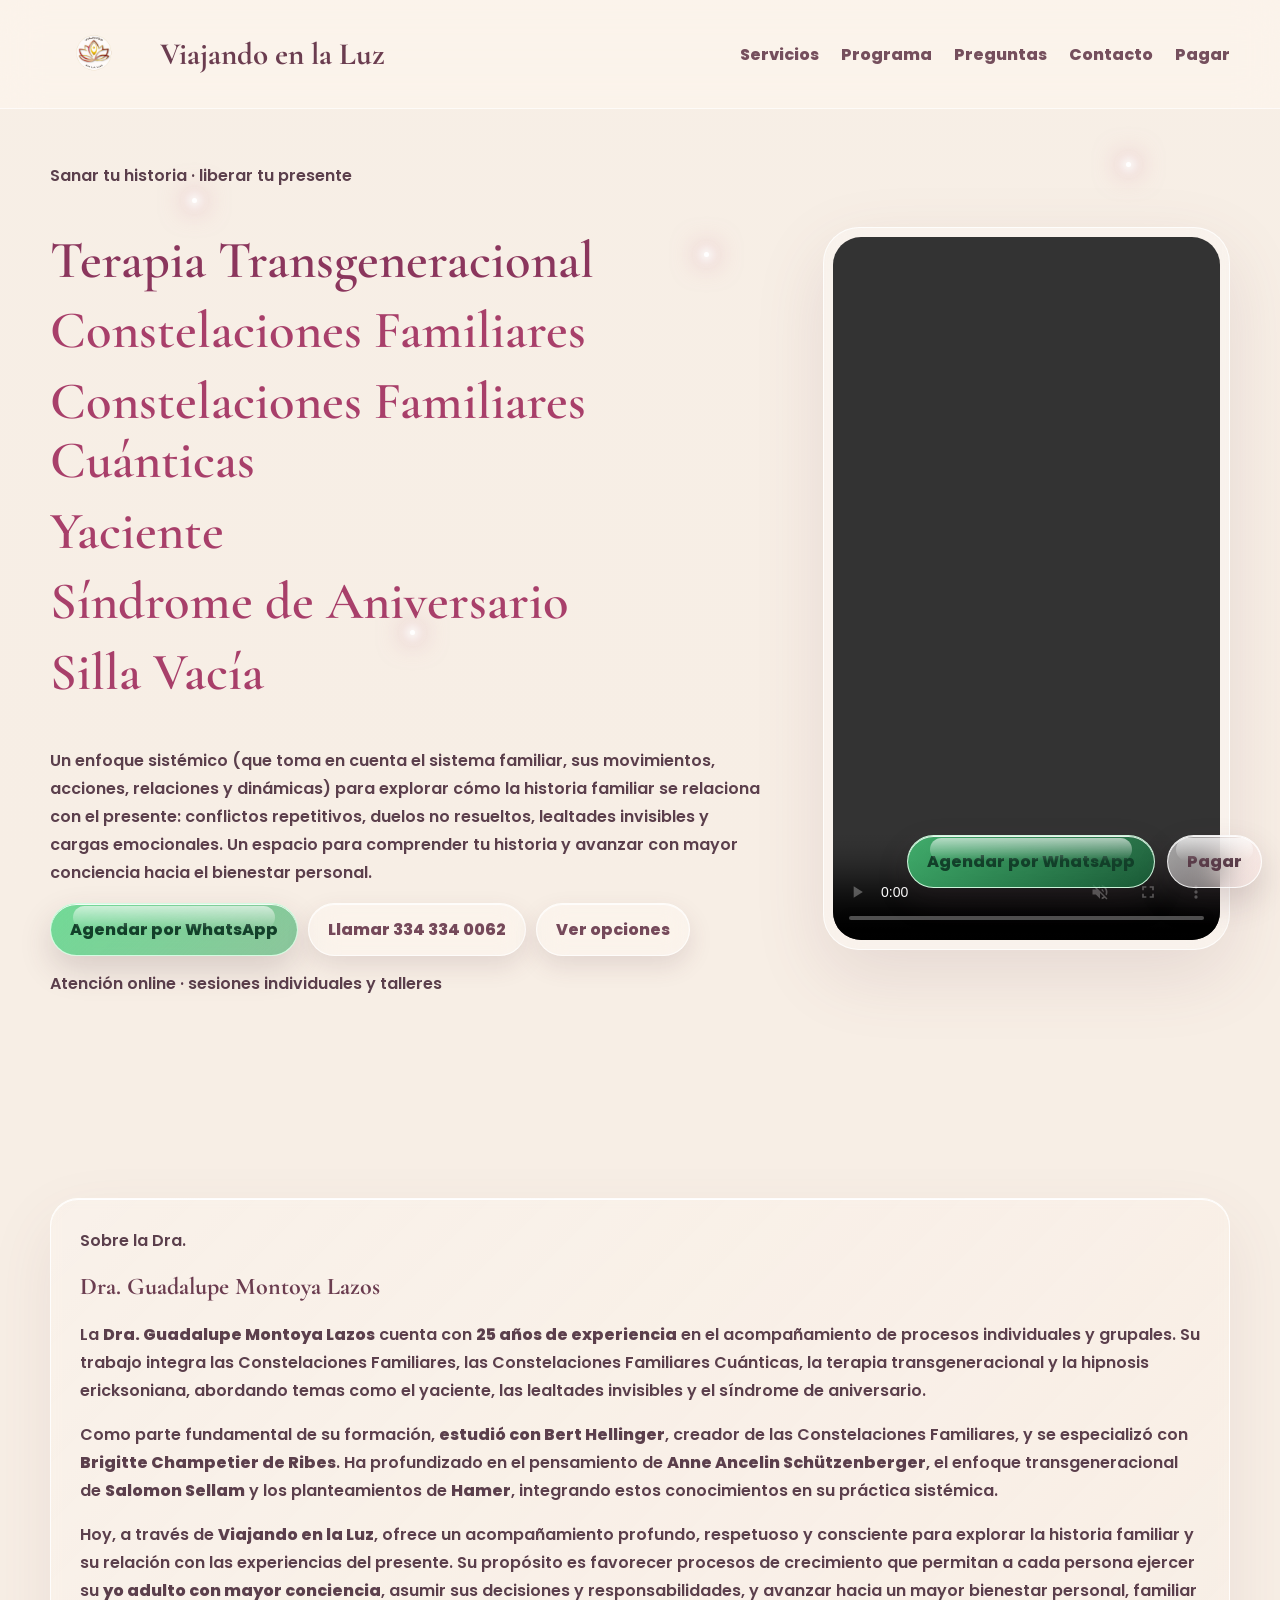
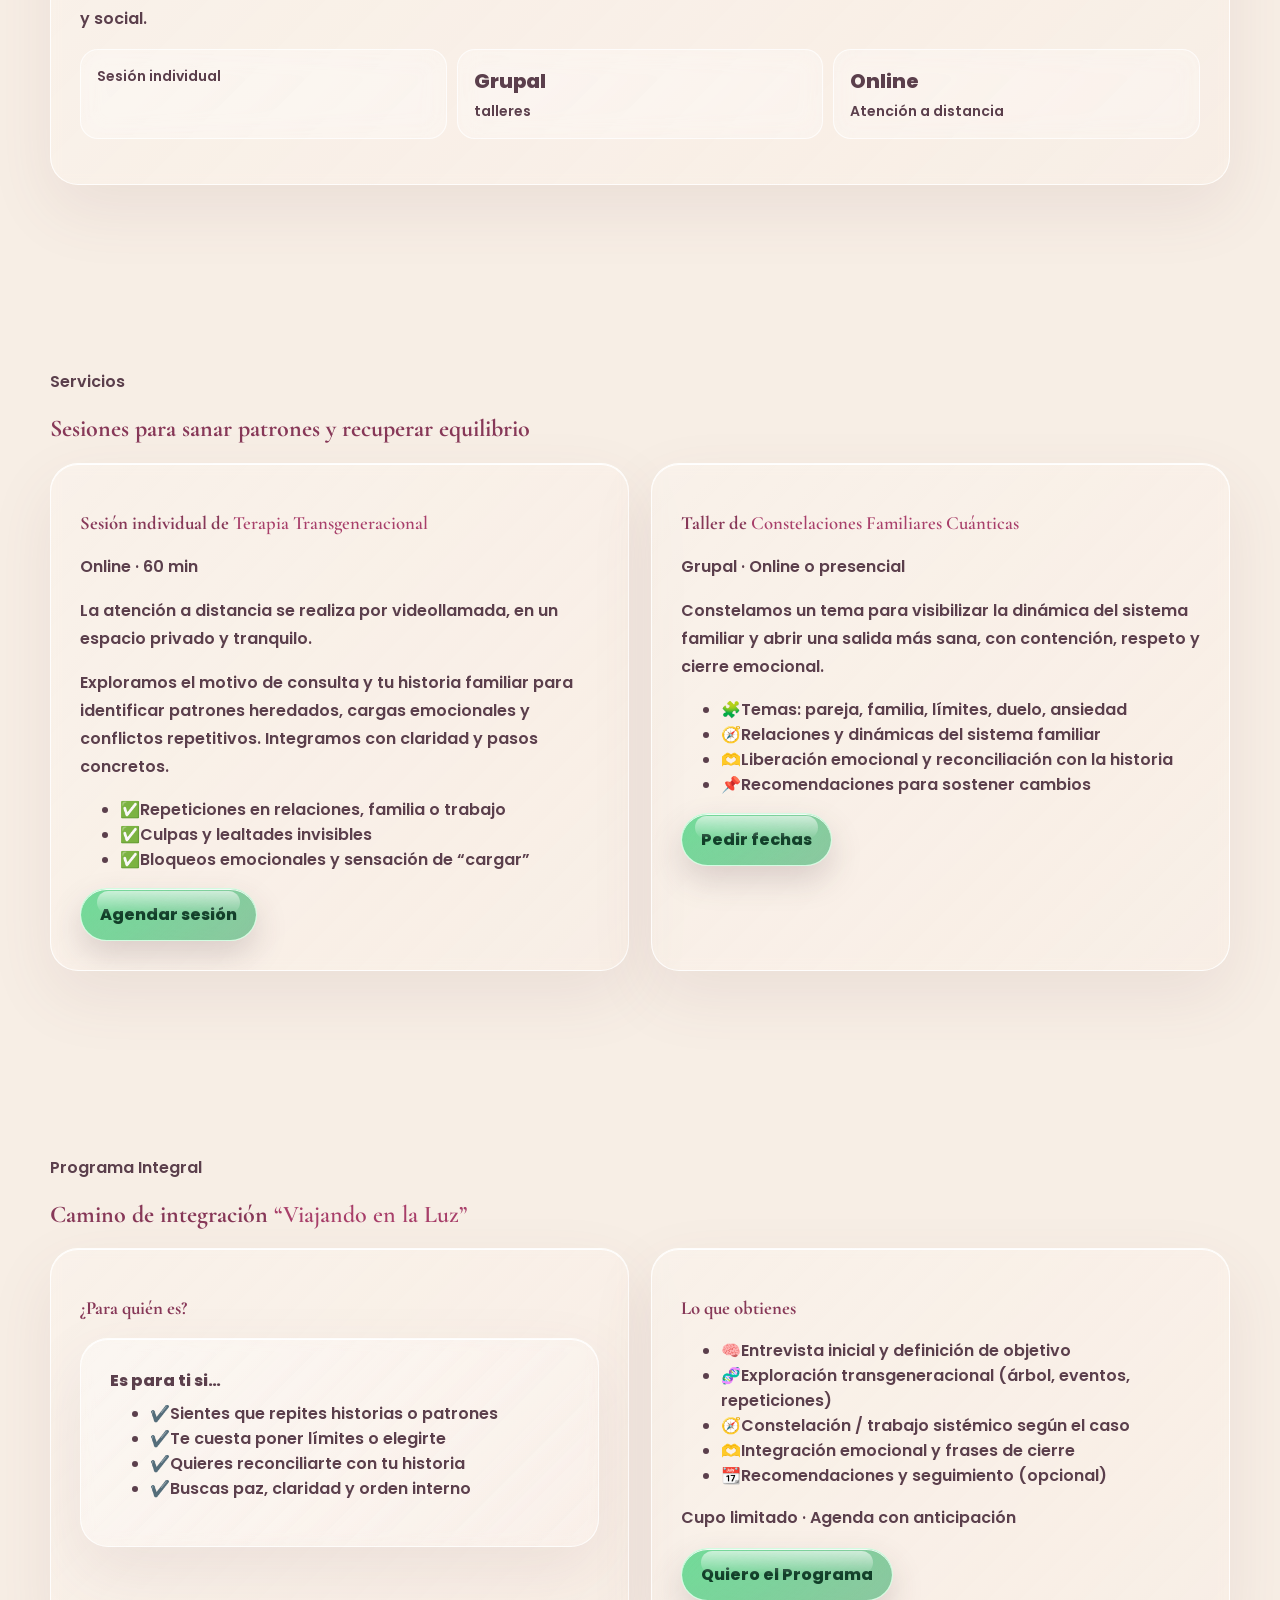
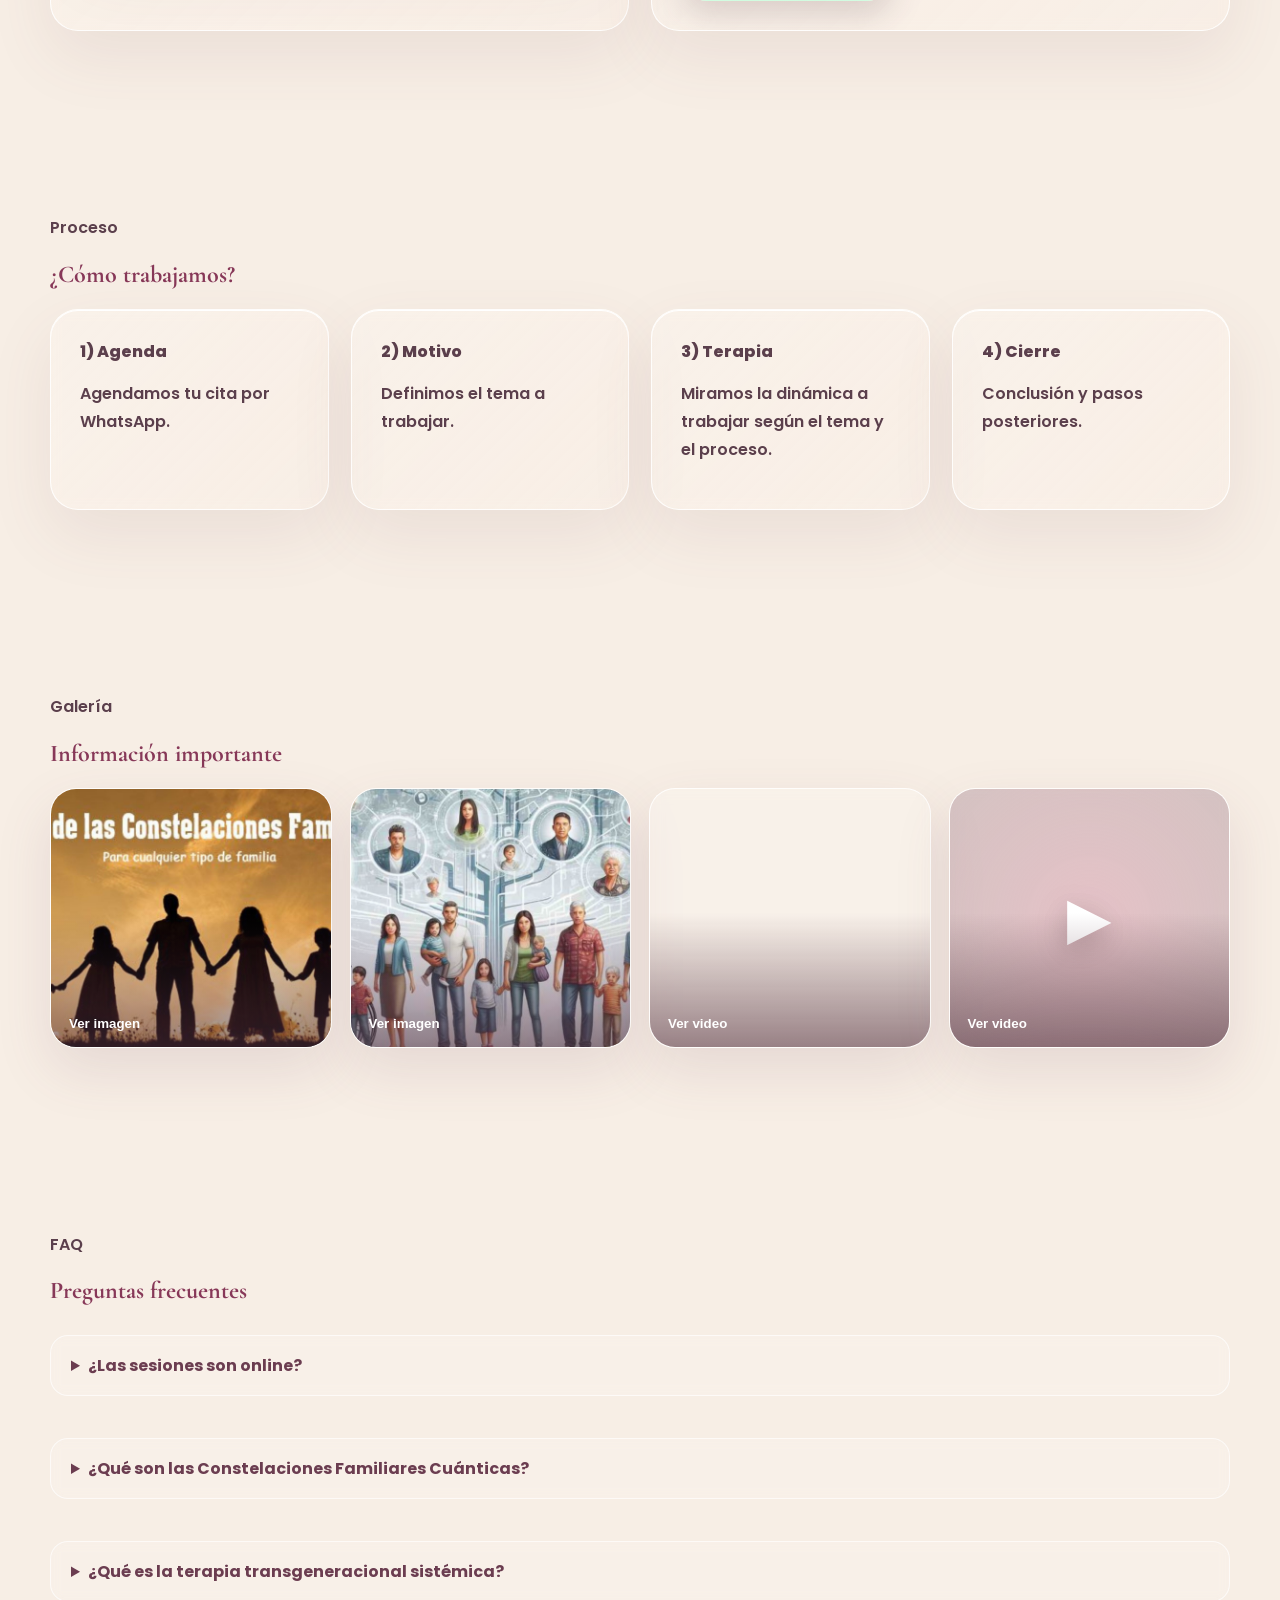
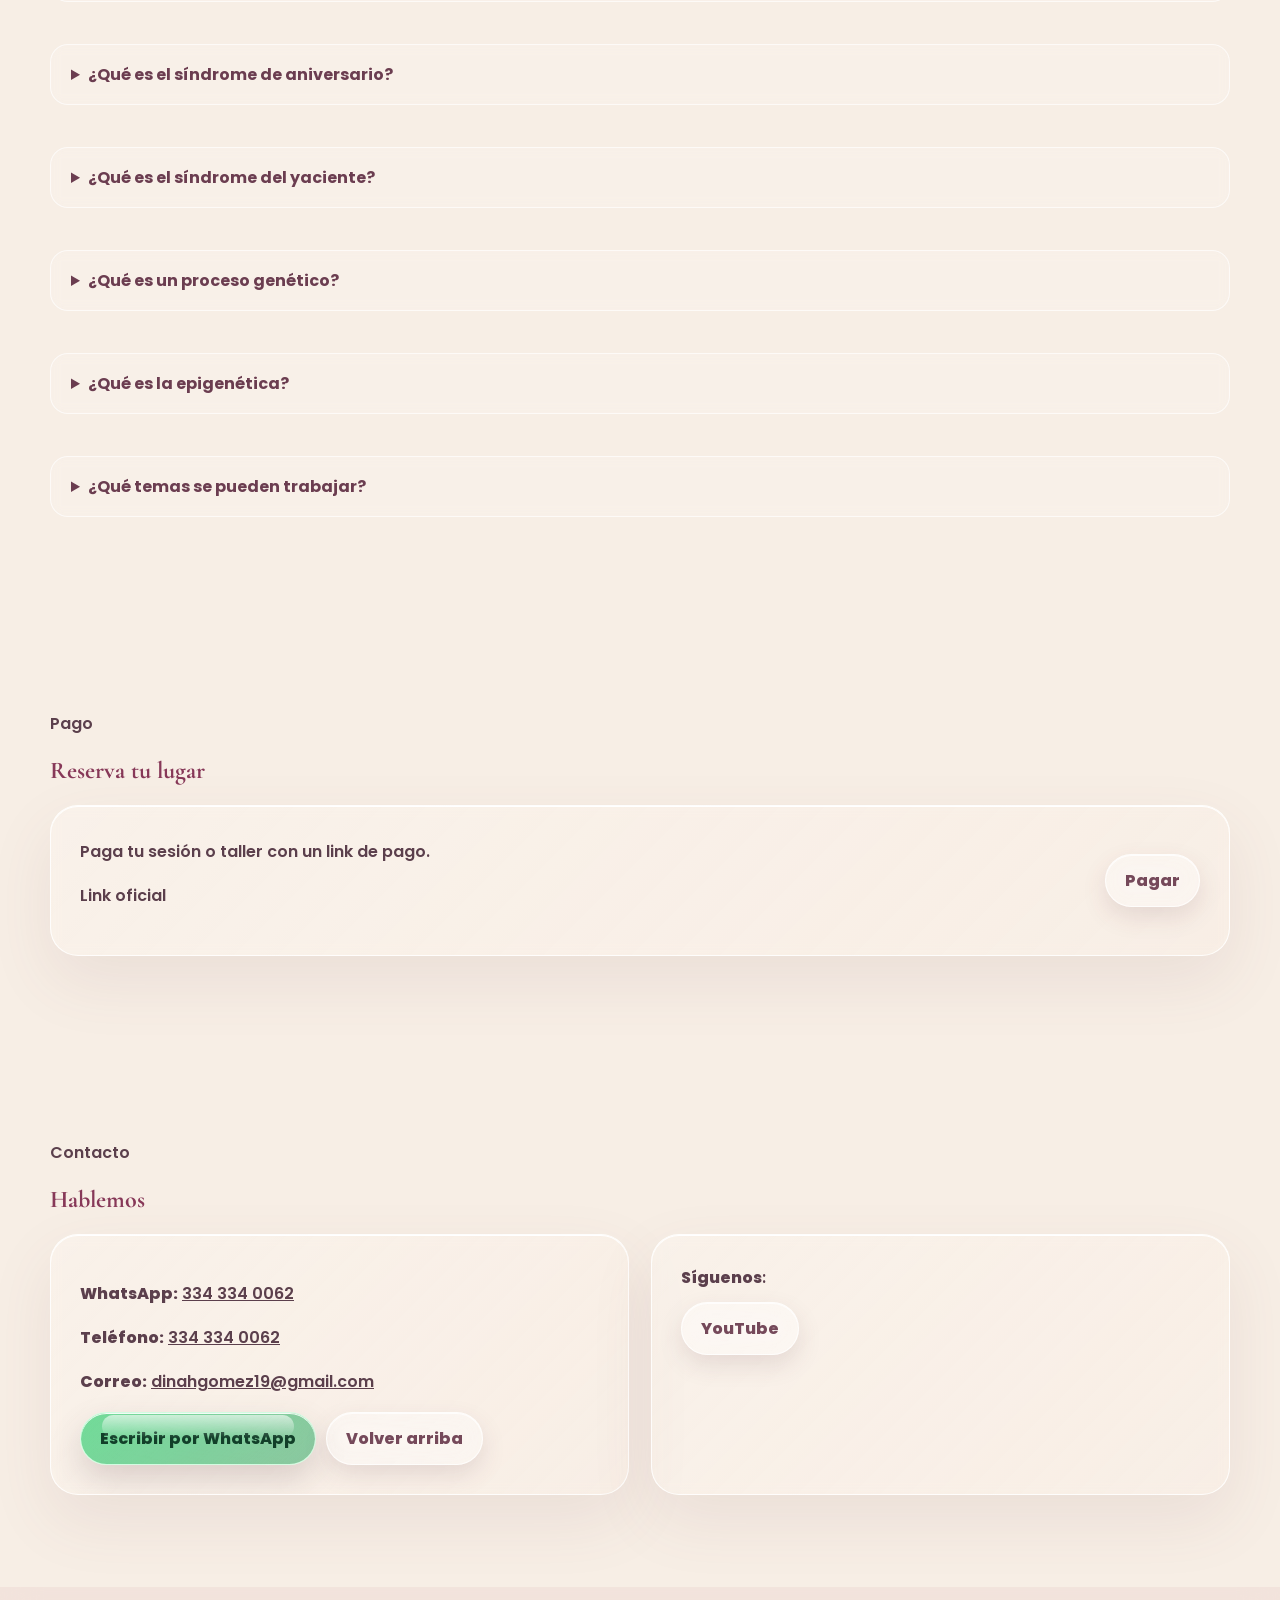
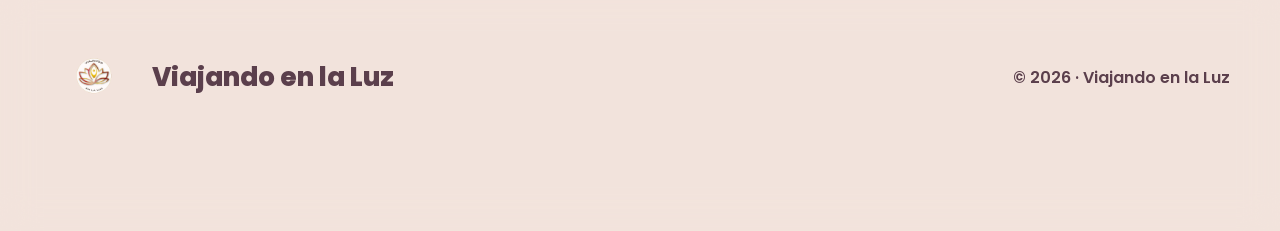
==== index.html @ aaf0500d "texto" ====
<!doctype html>

<html lang="es">

<head>

  <meta charset="utf-8" />

  <meta name="viewport" content="width=device-width, initial-scale=1" />

  <meta http-equiv="X-UA-Compatible" content="ie=edge">

  <!-- Open Graph -->

  <meta property="og:url" content="https://creaciones19.github.io/viajando-en-la-luz/">

  <meta property="og:type" content="website">

  <meta property="og:title" content="Viajando en la Luz | Terapia Transgeneracional, Constelaciones Familiares, Constelaciones Familiares Cuánticas, Yaciente, Síndrome de Aniversario y Silla Vacía">

  <meta property="og:description" content="Acompañamiento sistémico para identificar y sanar patrones heredados: duelos, lealtades invisibles, conflictos repetitivos y cargas emocionales. Sesiones online y talleres.">

  <meta property="og:image" content="img/og-viajando-en-la-luz.jpg">

  <meta property="og:site_name" content="Viajando en la Luz">

  <title>Terapia Transgeneracional, Constelaciones Familiares, Constelaciones Familiares Cuánticas, Yaciente, Síndrome de Aniversario y Silla Vacía | Viajando en la Luz</title>

  <meta name="description" content="Viajando en la Luz: terapia transgeneracional y Constelaciones Familiares Cuánticas. Identifica patrones heredados, libera emociones y recupera equilibrio emocional." />

  <meta name="theme-color" content="#f7eee5" />

<link rel="apple-touch-icon" href="logoheader.png">

<link rel="manifest" href="manifest.webmanifest">

  <link rel="preconnect" href="https://fonts.googleapis.com">

  <link rel="preconnect" href="https://fonts.gstatic.com" crossorigin>

  <link href="https://fonts.googleapis.com/css2?family=Poppins:wght@300;400;600;700&display=swap" rel="stylesheet">

  <link href="https://fonts.googleapis.com/css2?family=Cormorant+Garamond:wght@500;600;700&display=swap" rel="stylesheet"><style>

:root{--beige:#f7eee5;--rosa:#c7678c;--rosa2:#eab5c9;--tinta:#654957}

*{box-sizing:border-box}html{scroll-behavior:smooth}body{margin:0;background:#f7eee5;color:var(--tinta);font-family:Poppins,Arial,sans-serif;overflow-x:hidden;position:relative;isolation:isolate}

#loto-fondo{position:fixed;inset:0;z-index:-1;pointer-events:none;overflow:hidden;background:#f7eee5}#loto-fondo:after{content:"";position:absolute;inset:0;background:linear-gradient(180deg,rgba(255,249,243,.06),rgba(247,238,229,.03));}

#loto-fondo video{position:absolute;inset:0;width:100%;height:100%;object-fit:cover;opacity:.82;filter:saturate(1.02) contrast(1.04);transform:scale(1.015)}

.brillo{position:absolute;width:5px;height:5px;border-radius:50%;background:#fff;box-shadow:0 0 10px 4px #fff,0 0 24px 8px #d79baa88;animation:brillo 4s ease-in-out infinite}

@keyframes brillo{50%{opacity:.15;transform:scale(.5)}}

header{position:sticky;top:0;z-index:50;background:#fff8f080;backdrop-filter:blur(20px);border-bottom:1px solid #ffffffaa}

.container{width:min(1180px,calc(100% - 40px));margin:auto}.nav{min-height:80px;display:flex;align-items:center;justify-content:space-between}.brand{display:flex;align-items:center;gap:12px}.brand img{height:48px}.title,h1,h2,h3{font-family:"Cormorant Garamond",serif}.menu{display:flex;gap:22px;align-items:center}.menu a{color:#754f5d;text-decoration:none}.hamb{display:none}

section{padding:92px 0;background:transparent}.hero{min-height:calc(100vh - 80px);display:flex;align-items:center}.hero .inner{display:grid;grid-template-columns:1fr 1fr;gap:55px;align-items:center}.hero h1{font-size:clamp(50px,6vw,82px);line-height:.95;color:#75495a}.marker{color:#a83f6a}.hero p,.card p{color:#816e76;line-height:1.75}.hero-actions{display:flex;gap:10px;flex-wrap:wrap}.btn{padding:13px 19px;border-radius:999px;text-decoration:none;font-weight:700}.primary{background:#8d5669;color:white}.secondary,.gold{background:#ffffff55;border:1px solid #ffffffcc;color:#75495a;backdrop-filter:blur(12px)}

.video-wrap{padding:8px;border:1px solid #ffffffcc;background:#ffffff45;backdrop-filter:blur(18px);border-radius:30px;box-shadow:0 25px 70px #75495a22}.video-wrap iframe,.video-wrap video{width:100%;aspect-ratio:16/10;border:0;border-radius:23px}

.grid{display:grid;gap:22px}.cols-2{grid-template-columns:repeat(2,1fr)}.cols-4{grid-template-columns:repeat(4,1fr)}.split,.bio-grid{display:grid;grid-template-columns:1fr 1fr;gap:22px}

.card{position:relative;overflow:hidden;background:linear-gradient(135deg,rgba(255,255,255,.22),rgba(255,244,247,.10));border:1px solid #ffffffd9;border-radius:28px;padding:29px;backdrop-filter:blur(7px) saturate(112%);box-shadow:0 25px 65px #75495a18,inset 0 1px #fff;transform-style:preserve-3d;transition:transform .18s,box-shadow .3s}

.card:after{content:"";position:absolute;inset:-70%;background:linear-gradient(115deg,transparent 44%,#ffffff99 50%,transparent 56%);transform:translateX(-55%);transition:.7s;pointer-events:none}.card:hover:after{transform:translateX(55%)}.card:hover{box-shadow:0 35px 85px #75495a28}

.bio-stats{display:grid;grid-template-columns:repeat(3,1fr);gap:10px;list-style:none;padding:0}.stat{padding:16px;border:1px solid #ffffffbb;background:#ffffff35;backdrop-filter:blur(12px);border-radius:18px}

details{margin:10px 0;padding:17px 20px;background:#ffffff20;border:1px solid #ffffffa8;backdrop-filter:blur(6px);border-radius:18px}

footer{background:#f1ded8aa;backdrop-filter:blur(18px)}.float{position:fixed;right:18px;bottom:18px;z-index:60}

.reveal2{opacity:0;transform:translateY(28px);transition:opacity .7s ease,transform .7s ease}.reveal2.ok{opacity:1;transform:none}

@media(max-width:900px){.hero .inner,.cols-2,.cols-4,.split,.bio-grid{grid-template-columns:1fr}.menu{display:none}.hamb{display:block}#loto-fondo video{opacity:.72}}

.bio-button{display:flex;flex-direction:column;gap:5px;height:100%;text-decoration:none;cursor:pointer;transition:background .25s ease,box-shadow .25s ease,transform .25s ease}

.bio-button .n{font-size:20px;font-weight:800}

.bio-button .l{font-size:14px}

.bio-button:hover{background:rgba(255,255,255,.65);box-shadow:0 12px 28px rgba(107,61,80,.18);transform:translateY(-4px)}

.bio-button:focus-visible{outline:3px solid #8d5669;outline-offset:4px}

@media(max-width:520px){.bio-stats{grid-template-columns:1fr}}

#presentacion .bio-grid{grid-template-columns:1fr}

#sesion-individual,#taller-constelaciones,#atencion-online{scroll-margin-top:130px}

</style>

<style id="gallery-modal-css">

.media-grid{display:grid;grid-template-columns:repeat(4,1fr);gap:18px}

.media-card{position:relative;height:260px;padding:0;overflow:hidden;border-radius:26px;border:1px solid rgba(255,255,255,.82);background:rgba(255,255,255,.18);backdrop-filter:blur(7px);box-shadow:0 22px 55px rgba(117,73,90,.13);cursor:pointer;transition:.3s;transform-style:preserve-3d}

.media-card:hover{transform:translateY(-8px) scale(1.015);box-shadow:0 30px 70px rgba(117,73,90,.20)}

.media-card img,.media-card video{width:100%;height:100%;object-fit:cover;display:block}

.media-card:after{content:"";position:absolute;inset:0;background:linear-gradient(180deg,transparent 48%,rgba(83,48,61,.58))}

.media-card span{position:absolute;z-index:2;left:18px;bottom:16px;color:white;font-weight:700}

.video-thumb{height:100%;display:grid;place-items:center;font-size:58px;color:white;background:radial-gradient(circle,rgba(213,155,171,.55),rgba(117,73,90,.28));text-shadow:0 8px 30px rgba(0,0,0,.25)}

.media-modal{position:fixed;z-index:9999;inset:0;display:none;align-items:center;justify-content:center;padding:5vw;background:rgba(47,31,38,.74);backdrop-filter:blur(10px)}

.media-modal.open{display:flex}.modal-box{width:min(1100px,92vw);max-height:84vh;display:flex;justify-content:center}

.modal-box img,.modal-box video{max-width:100%;max-height:84vh;object-fit:contain;border-radius:20px;box-shadow:0 30px 100px rgba(0,0,0,.35)}

.modal-box iframe{width:min(1100px,92vw);height:min(72vh,680px);border:0;border-radius:20px;background:#000}

.modal-close{position:absolute;right:28px;top:22px;width:48px;height:48px;border-radius:50%;border:1px solid rgba(255,255,255,.6);background:rgba(255,255,255,.18);color:white;font-size:32px;cursor:pointer}

@media(max-width:900px){.media-grid{grid-template-columns:repeat(2,1fr)}}@media(max-width:520px){.media-grid{grid-template-columns:1fr}.media-card{height:230px}}

</style>

<link rel="icon" type="image/png" href="logoheader.png">

<link rel="shortcut icon" type="image/png" href="logoheader.png">

<link rel="apple-touch-icon" href="logoheader.png">

<style id="estilos-consolidados">

/* Texto */

body,p,li,a,span,label,summary,details,.meta,.badge,

.card p,.card li,.list li,.bio-text p,.hero p{

  font-weight:600;

  color:#5b3f4c;

  opacity:1;

}

h1,h2,h3,h4,.section-title,.title,.card h2,.card h3{

  font-weight:700;

  color:#6b3d50;

  opacity:1;

}

.btn,.menu a,strong,b{font-weight:800}

/* Header compacto */

header .nav{min-height:108px}

header .brand{gap:18px}

header .brand img{

  width:92px;

  height:92px;

  min-width:92px;

  max-width:92px;

  object-fit:contain;

  display:block;

  opacity:1;

  transform:none;

}

header .brand .title{font-size:31px}

/* Hero y video vertical */

.hero{padding-top:54px}

.hero .inner{

  grid-template-columns:minmax(0,1.15fr) minmax(330px,.65fr);

  gap:54px;

  align-items:center;

}

.hero .video-wrap{

  width:min(100%,430px);

  height:auto;

  aspect-ratio:9/16;

  margin-left:auto;

  padding:9px;

  overflow:hidden;

  border-radius:36px;

}

.hero .video-wrap video{

  display:block;

  width:100%;

  height:100%;

  aspect-ratio:9/16;

  object-fit:cover;

  object-position:center;

  border-radius:28px;

}

/* Botones */

.btn{

  border:1px solid rgba(255,255,255,.74);

  backdrop-filter:blur(14px) saturate(140%);

  -webkit-backdrop-filter:blur(14px) saturate(140%);

  box-shadow:inset 0 1px 0 rgba(255,255,255,.76),0 10px 25px rgba(90,57,70,.13);

}

a.btn[href*="wa.me"]{

  position:relative;

  overflow:hidden;

  background:linear-gradient(135deg,rgba(70,211,126,.76),rgba(20,153,79,.48));

  border-color:rgba(218,255,231,.92);

  color:#123f29;

  backdrop-filter:blur(18px) saturate(150%);

  -webkit-backdrop-filter:blur(18px) saturate(150%);

  box-shadow:inset 0 1px 0 rgba(255,255,255,.9),0 14px 32px rgba(80,48,61,.18);

}

a.btn[href*="wa.me"]::before,

.float a::before{

  content:"";

  position:absolute;

  left:9%;

  right:9%;

  top:2px;

  height:45%;

  border-radius:999px;

  background:linear-gradient(rgba(255,255,255,.62),rgba(255,255,255,0));

  pointer-events:none;

}

/* Footer y botones flotantes */

footer{

  min-height:0;

  height:auto;

  padding:18px 0 82px;

  margin:0;

  position:relative;

  background:#f1ded8aa;

  backdrop-filter:blur(18px);

}

footer .container{

  min-height:0;

  margin-top:0;

  margin-bottom:0;

  padding-top:0;

  padding-bottom:0;

}

footer img[src*="logoheader"]{

  width:92px;

  height:92px;

  min-width:92px;

  max-width:92px;

  object-fit:contain;

}

footer strong{font-size:26px;font-weight:800}

.float{

  display:flex;

  gap:12px;

  position:fixed;

  right:18px;

  bottom:12px;

  z-index:90;

  background:transparent;

}

.float a{

  position:relative;

  overflow:hidden;

  border:1px solid rgba(255,255,255,.82);

  backdrop-filter:blur(18px) saturate(150%);

  -webkit-backdrop-filter:blur(18px) saturate(150%);

  box-shadow:inset 0 1px 0 rgba(255,255,255,.9),0 14px 32px rgba(80,48,61,.18);

  color:#593b48;

  transition:.25s;

}

.float a:hover{transform:translateY(-4px) scale(1.025)}

.float a:first-child{

  background:linear-gradient(135deg,rgba(70,211,126,.76),rgba(20,153,79,.48));

  border-color:rgba(218,255,231,.92);

  color:#123f29;

}

.float a:last-child{

  background:linear-gradient(135deg,rgba(255,255,255,.58),rgba(245,218,223,.36));

}

/* FAQ */

details summary{font-weight:700;color:#6b3d50}

details p{font-weight:600;color:#5b3f4c;opacity:1}

/* Responsive */

@media(max-width:1050px){

  .hero .inner{grid-template-columns:minmax(0,1fr) 370px}

  .hero .video-wrap{width:370px}

}

@media(max-width:900px){

  .hero .inner{grid-template-columns:1fr}

  .hero .video-wrap{width:min(86vw,390px);margin:24px auto 0}

}

@media(max-width:700px){

  header .nav{min-height:88px}

  header .brand img{width:72px;height:72px;min-width:72px;max-width:72px}

  header .brand .title{font-size:24px}

  footer{padding:14px 0 96px}

  footer img[src*="logoheader"]{width:72px;height:72px;min-width:72px;max-width:72px}

  .float{right:10px;bottom:10px;gap:7px;max-width:calc(100vw - 20px)}

  .float a{padding:12px 15px;font-size:14px}

}

</style>

<style id="titulo-escalera">

.hero .hero-title{

  font-size:clamp(34px,4.1vw,58px);

  line-height:1.12;

  letter-spacing:normal;

  text-align:left;

  font-kerning:normal;

}

.hero-title .title-line{

  display:block;

  margin:0 0 12px;

  padding:0;

  text-indent:0;

  letter-spacing:normal;

  word-spacing:normal;

  color:#a83f6a;

}

.hero-title .title-line:first-child{color:#8b365d}

.section-title,.card h3{color:#873858}

@media(max-width:520px){

  .hero .hero-title{font-size:clamp(30px,8vw,40px)}

}

</style>

</head>

<body><div id="loto-fondo"><video id="loto-video" src="flor-loto-fondo.mp4" autoplay muted loop playsinline preload="metadata"></video><i class="brillo" style="left:15%;top:22%"></i><i class="brillo" style="left:32%;top:70%;animation-delay:1s"></i><i class="brillo" style="left:55%;top:28%;animation-delay:2s"></i><i class="brillo" style="left:78%;top:62%;animation-delay:.7s"></i><i class="brillo" style="left:88%;top:18%;animation-delay:1.8s"></i></div>

  <!-- Floating quick CTA -->

  <div class="float" aria-label="Acciones rápidas">

    <a class="btn primary"

       href="https://wa.me/523343340062?text=Hola%2C%20quiero%20informaci%C3%B3n%20y%20agendar%20una%20sesi%C3%B3n%20en%20Viajando%20en%20la%20Luz."

       target="_blank" rel="noopener">Agendar por WhatsApp</a>

    <a class="btn gold" href="#pago">Pagar</a>

  </div>

  <header>

    <div class="container nav">

      <div class="brand">

        <!-- Cambia el logo por el del Instituto -->

        <img src="logoheader.png" alt="Logo Viajando en la Luz" />

        <div class="title">Viajando en la Luz</div>

      </div>

<nav class="menu" id="menu">

  <a href="#servicios">Servicios</a>

  <a href="#programa">Programa</a>

  <a href="#faq">Preguntas</a>

  <a href="#contacto">Contacto</a>

  <a class="cta" href="#pago">Pagar</a>

</nav>

      <button class="hamb" id="hamb">☰</button>

    </div>

  </header>

  <!-- Hero Section -->

  <section class="hero" id="inicio">

    <div class="container inner">

      <div>

        <div class="kicker">Sanar tu historia · liberar tu presente</div>

        <h1 class="hero-title">

          <span class="title-line">Terapia Transgeneracional</span>

          <span class="title-line marker">Constelaciones Familiares</span>
          <span class="title-line marker">Constelaciones Familiares Cuánticas</span>

          <span class="title-line marker">Yaciente</span>

          <span class="title-line marker">Síndrome de Aniversario</span>
          <span class="title-line marker">Silla Vacía</span>

        </h1>

        <p>

          Un enfoque sistémico (que toma en cuenta el sistema familiar, sus movimientos, acciones, relaciones y dinámicas) para explorar cómo la historia familiar se relaciona con el presente: conflictos repetitivos, duelos no resueltos, lealtades invisibles y cargas emocionales. Un espacio para comprender tu historia y avanzar con mayor conciencia hacia el bienestar personal.

        </p>

        <div class="hero-actions">

          <a class="btn primary"

             href="https://wa.me/523343340062?text=Hola%2C%20quiero%20agendar%20una%20sesi%C3%B3n%20de%20Terapia%20Transgeneracional%20%2F%20Constelaciones%20en%20Viajando%20en%20la%20Luz."

             target="_blank" rel="noopener">Agendar por WhatsApp</a>

          <a href="tel:+523343340062" class="btn secondary">Llamar 334 334 0062</a>

          <a class="btn gold" href="#servicios">Ver opciones</a>

        </div>

        <p class="badge" style="margin-top:14px">Atención online · sesiones individuales y talleres</p>

      </div>

      <div>

       <!-- VIDEO LOCAL (archivo .mp4 dentro del proyecto)

<div class="video-wrap">

  <video

    src="img/video-promo.mp4"

    playsinline

    muted

    loop

    autoplay

    controls

    preload="metadata">

  </video>

</div>

-->

<div class="video-wrap">

  <video src="Diseño sin título (81).mp4"

         playsinline muted loop autoplay controls preload="metadata">

  </video>

</div>

      </div>

    </div>

  </section>

  <section id="presentacion" class="bio-section">

    <div class="container">

      <div class="card bio">

        <div class="bio-grid">

          <div class="bio-text">

            <div class="section-kicker">Sobre la Dra.</div>

            <h2 class="section-title">Dra. Guadalupe Montoya Lazos</h2>

                        <p>La <strong>Dra. Guadalupe Montoya Lazos</strong> cuenta con <strong>25 años de experiencia</strong> en el acompañamiento de procesos individuales y grupales. Su trabajo integra las Constelaciones Familiares, las Constelaciones Familiares Cuánticas, la terapia transgeneracional y la hipnosis ericksoniana, abordando temas como el yaciente, las lealtades invisibles y el síndrome de aniversario.</p>

            <p>Como parte fundamental de su formación, <strong>estudió con Bert Hellinger</strong>, creador de las Constelaciones Familiares, y se especializó con <strong>Brigitte Champetier de Ribes</strong>. Ha profundizado en el pensamiento de <strong>Anne Ancelin Schützenberger</strong>, el enfoque transgeneracional de <strong>Salomon Sellam</strong> y los planteamientos de <strong>Hamer</strong>, integrando estos conocimientos en su práctica sistémica.</p>

            <p>Hoy, a través de <strong>Viajando en la Luz</strong>, ofrece un acompañamiento profundo, respetuoso y consciente para explorar la historia familiar y su relación con las experiencias del presente. Su propósito es favorecer procesos de crecimiento que permitan a cada persona ejercer su <strong>yo adulto con mayor conciencia</strong>, asumir sus decisiones y responsabilidades, y avanzar hacia un mayor bienestar personal, familiar y social.</p>

            <ul class="bio-stats">

              <li><a class="stat bio-button" href="#sesion-individual"><span class="l">Sesión individual</span></a></li>

              <li><a class="stat bio-button" href="#taller-constelaciones"><span class="n">Grupal</span><span class="l">talleres</span></a></li>

              <li><a class="stat bio-button" href="#atencion-online"><span class="n">Online</span><span class="l">Atención a distancia</span></a></li>

            </ul>

          </div>

          <!-- Opcional foto -->

          <!--

          <div class="bio-media">

            <div class="portrait">

              <img src="img/dra-guadalupe.jpg" alt="Dra. Guadalupe Montoya Lazos" loading="lazy">

            </div>

            <p class="meta" style="text-align:center;margin-top:10px">Viajando en la Luz</p>

          </div>

          -->

        </div>

      </div>

    </div>

  </section>

  <section id="servicios">

    <div class="container">

      <div class="section-kicker">Servicios</div>

      <h2 class="section-title">Sesiones para sanar patrones y recuperar equilibrio</h2>

      <div class="grid cols-2">

        <article class="card" id="sesion-individual">

          <h3>Sesión individual de <span class="marker">Terapia Transgeneracional</span></h3>

          <p class="meta" id="atencion-online">Online · 60 min</p>

          <p>La atención a distancia se realiza por videollamada, en un espacio privado y tranquilo.</p>

          <p>

            Exploramos el motivo de consulta y tu historia familiar para identificar patrones heredados,

            cargas emocionales y conflictos repetitivos. Integramos con claridad y pasos concretos.

          </p>

          <ul class="list">

            <li><span>✅</span><span>Repeticiones en relaciones, familia o trabajo</span></li>

            <li><span>✅</span><span>Culpas y lealtades invisibles</span></li>

            <li><span>✅</span><span>Bloqueos emocionales y sensación de “cargar”</span></li>

          </ul>

          <div class="hero-actions">

            <a class="btn primary"

               href="https://wa.me/523343340062?text=Hola%2C%20quiero%20agendar%20una%20sesi%C3%B3n%20individual%20en%20Viajando%20en%20la%20Luz."

               target="_blank" rel="noopener">Agendar sesión</a>

          </div>

        </article>

        <article class="card" id="taller-constelaciones">

          <h3>Taller de <span class="marker">Constelaciones Familiares Cuánticas</span></h3>

          <p class="meta">Grupal · Online o presencial</p>

          <p>

            Constelamos un tema para visibilizar la dinámica del sistema familiar y abrir una salida más sana,

            con contención, respeto y cierre emocional.

          </p>

          <ul class="list">

            <li><span>🧩</span><span>Temas: pareja, familia, límites, duelo, ansiedad</span></li>

            <li><span>🧭</span><span>Relaciones y dinámicas del sistema familiar</span></li>

            <li><span>🫶</span><span>Liberación emocional y reconciliación con la historia</span></li>

            <li><span>📌</span><span>Recomendaciones para sostener cambios</span></li>

          </ul>

          <div class="hero-actions">

            <a class="btn primary"

               href="https://wa.me/523343340062?text=Hola%2C%20quiero%20informaci%C3%B3n%20del%20taller%20de%20Constelaciones%20Familiares%20Cu%C3%A1nticas%20en%20Viajando%20en%20la%20Luz%20(fecha%20y%20cupo)."

               target="_blank" rel="noopener">Pedir fechas</a>

          </div>

        </article>

      </div>

    </div>

  </section>

  <section id="programa" class="elite">

    <div class="container">

      <div class="section-kicker">Programa Integral</div>

      <h2 class="section-title">Camino de integración <span class="marker">“Viajando en la Luz”</span></h2>

      <div class="split">

        <div class="card">

          <h3>¿Para quién es?</h3>

          <div class="grid" style="gap:16px">

            <div class="card" style="border-color:rgba(255,255,255,.78); background:linear-gradient(135deg,rgba(255,255,255,.22),rgba(255,244,247,.10)); backdrop-filter:blur(7px) saturate(112%); -webkit-backdrop-filter:blur(7px) saturate(112%)">

              <strong>Es para ti si…</strong>

              <ul class="list" style="margin-top:8px">

                <li><span>✔️</span><span>Sientes que repites historias o patrones</span></li>

                <li><span>✔️</span><span>Te cuesta poner límites o elegirte</span></li>

                <li><span>✔️</span><span>Quieres reconciliarte con tu historia</span></li>

                <li><span>✔️</span><span>Buscas paz, claridad y orden interno</span></li>

              </ul>

            </div>

          </div>

        </div>

        <div class="card">

          <h3>Lo que obtienes</h3>

          <ul class="list">

            <li><span>🧠</span><span>Entrevista inicial y definición de objetivo</span></li>

            <li><span>🧬</span><span>Exploración transgeneracional (árbol, eventos, repeticiones)</span></li>

            <li><span>🧭</span><span>Constelación / trabajo sistémico según el caso</span></li>

            <li><span>🫶</span><span>Integración emocional y frases de cierre</span></li>

            <li><span>📆</span><span>Recomendaciones y seguimiento (opcional)</span></li>

          </ul>

          <p class="badge">Cupo limitado · Agenda con anticipación</p>

          <div class="hero-actions">

            <a class="btn primary"

               href="https://wa.me/523343340062?text=Hola%2C%20me%20interesa%20el%20programa%20integral%20de%20Viajando%20en%20la%20Luz.%20%C2%BFMe%20das%20informaci%C3%B3n%3F"

               target="_blank" rel="noopener">Quiero el Programa</a>

          </div>

        </div>

      </div>

    </div>

  </section>

  <section id="como-funciona">

    <div class="container">

      <div class="section-kicker">Proceso</div>

      <h2 class="section-title">¿Cómo trabajamos?</h2>

      <div class="grid cols-4 steps">

        <div class="card step">

          <strong>1) Agenda</strong>

          <p class="meta">Agendamos tu cita por WhatsApp.</p>

        </div>

        <div class="card step">

          <strong>2) Motivo</strong>

          <p class="meta">Definimos el tema a trabajar.</p>

        </div>

        <div class="card step">

          <strong>3) Terapia</strong>

          <p class="meta">Miramos la dinámica a trabajar según el tema y el proceso.</p>

        </div>

        <div class="card step">

          <strong>4) Cierre</strong>

          <p class="meta">Conclusión y pasos posteriores.</p>

        </div>

      </div>

    </div>

  </section>

<section id="galeria">

  <div class="container">

    <div class="section-kicker">Galería</div>

    <h2 class="section-title">Información importante</h2>

    <div class="media-grid">

      <button class="media-card" data-type="image" data-src="Diseño sin título (8).jpg">

        <img src="Diseño sin título (8).jpg" alt="Sesión individual">

        <span>Ver imagen</span>

      </button>

      <button class="media-card" data-type="image" data-src="imagentran.png">

        <img src="imagentran.png" alt="Constelaciones Familiares Cuánticas">

        <span>Ver imagen</span>

      </button>

      <button class="media-card video-card" data-type="video" data-src="Diseño sin título (81).mp4">

        <video src="Diseño sin título (81).mp4" muted playsinline preload="metadata"></video>

        <span>Ver video</span>

      </button>

      <button class="media-card video-card" data-type="youtube" data-src="https://www.youtube.com/embed/83Kjpau5z1c?start=79&rel=0&modestbranding=1">

        <div class="video-thumb">▶</div>

        <span>Ver video</span>

      </button>

    </div>

  </div>

</section>

<div class="media-modal" id="mediaModal" aria-hidden="true">

  <button class="modal-close" id="modalClose" aria-label="Cerrar">×</button>

  <div class="modal-box" id="modalBox"></div>

</div>

<section id="faq">

  <div class="container">

    <div class="section-kicker">FAQ</div>

    <h2 class="section-title">Preguntas frecuentes</h2>

    <div class="grid">

      <details>

        <summary>¿Las sesiones son online?</summary>

        <p>Sí. Podemos trabajar online por videollamada.</p>

      </details>

      <details>

        <summary>¿Qué son las Constelaciones Familiares Cuánticas?</summary>

        <p>Son una herramienta de exploración sistémica que utiliza representaciones de personas, vínculos o situaciones para observar las dinámicas familiares y reflexionar sobre cómo nos relacionamos con nuestra historia.</p>

      </details>

      <details>

        <summary>¿Qué es la terapia transgeneracional sistémica?</summary>

        <p>Es un enfoque que explora la historia familiar y el árbol genealógico para reconocer patrones, experiencias y vínculos entre generaciones que pueden influir en nuestra vida y nuestras relaciones.</p>

      </details>

      <details>

        <summary>¿Qué es el síndrome de aniversario?</summary>

        <p>En psicogenealogía, este término describe la posible asociación entre emociones actuales y fechas significativas de la historia familiar, como nacimientos, pérdidas o acontecimientos importantes. No significa que esos acontecimientos deban repetirse.</p>

      </details>

      <details>

        <summary>¿Qué es el síndrome del yaciente?</summary>

        <p>Es un concepto de la psicogenealogía que plantea una identificación inconsciente con un familiar fallecido y con el duelo asociado a su pérdida. Desde este enfoque, se exploran sentimientos de tristeza, culpa o la sensación de estar viviendo una historia ajena.</p>

      </details>

      <details>

        <summary>¿Qué es un proceso genético?</summary>

        <p>Es un mecanismo biológico mediante el cual la información del ADN se almacena, se copia, se transmite a la descendencia o se utiliza para el funcionamiento del organismo. Los patrones familiares descritos en psicogenealogía no equivalen a procesos genéticos.</p>

      </details>

      <details>

        <summary>¿Qué es la epigenética?</summary>

        <p>Es la disciplina que estudia cómo se regula la actividad de los genes sin cambiar la secuencia del ADN. Factores del ambiente y del estilo de vida pueden influir en esa regulación. Su relación con el trauma entre generaciones continúa en investigación.</p>

      </details>

      <details>

        <summary>¿Qué temas se pueden trabajar?</summary>

        <p>Pareja, familia, límites, duelo, repeticiones, bloqueos y decisiones importantes.</p>

      </details>

    </div>

  </div>

</section>

  <section id="pago">

    <div class="container">

      <div class="section-kicker">Pago</div>

      <h2 class="section-title">Reserva tu lugar</h2>

      <div class="card" style="display:flex; align-items:center; justify-content:space-between; gap:14px; flex-wrap:wrap">

        <div>

          <p style="margin:.2rem 0; color:var(--muted)">Paga tu sesión o taller con un link de pago.</p>

          <p class="badge">Link oficial</p>

        </div>

        <!-- Pon aquí tu link real -->

        <a class="btn gold" href="#" target="_blank" rel="noopener">Pagar</a>

      </div>

    </div>

  </section>

  <section id="contacto">

    <div class="container">

      <div class="section-kicker">Contacto</div>

      <h2 class="section-title">Hablemos</h2>

      <div class="grid cols-2">

        <div class="card">

          <p><strong>WhatsApp:</strong> <a href="https://wa.me/523343340062" target="_blank" rel="noopener">334 334 0062</a></p>

          <p><strong>Teléfono:</strong> <a href="tel:+523343340062">334 334 0062</a></p>

          <p><strong>Correo:</strong>

            <a href="mailto:dinahgomez19@gmail.com?subject=Informaci%C3%B3n%20Viajando%20en%20la%20Luz&body=Hola%2C%20me%20gustar%C3%ADa%20recibir%20informaci%C3%B3n%20y%20agendar%20una%20sesi%C3%B3n.">

              dinahgomez19@gmail.com

            </a>

          </p>

          <div class="hero-actions">

            <a class="btn primary"

               href="https://wa.me/523343340062?text=Hola%2C%20quiero%20informaci%C3%B3n%20y%20agendar%20una%20sesi%C3%B3n%20en%20Viajando%20en%20la%20Luz."

               target="_blank" rel="noopener">Escribir por WhatsApp</a>

            <a class="btn secondary" href="#inicio">Volver arriba</a>

          </div>

        </div>

        <div class="card">

          <p style="margin:0 0 10px 0"><strong>Síguenos</strong>:</p>

          <div class="hero-actions">

            <!-- Pega aquí tus links reales -->

            <a class="btn secondary" href="https://www.youtube.com/watch?v=83Kjpau5z1c" target="_blank" rel="noopener">YouTube</a>

          </div>

        </div>

      </div>

    </div>

  </section>

  <footer>

    <div class="container" style="padding:26px 0; display:flex; align-items:center; justify-content:space-between; gap:14px; flex-wrap:wrap">

      <div style="display:flex; align-items:center; gap:10px">

        <img src="logoheader.png" alt="Logo" style="width:92px;height:92px;min-width:92px;object-fit:contain">

        <strong>Viajando en la Luz</strong>

      </div>

      <div>© <span id="y"></span> · Viajando en la Luz</div>

    </div>

  </footer>

  <script>

document.querySelectorAll('.card:not(.bio)').forEach(c=>{c.addEventListener('pointermove',e=>{if(innerWidth<900)return;let b=c.getBoundingClientRect(),x=(e.clientX-b.left)/b.width-.5,y=(e.clientY-b.top)/b.height-.5;c.style.transform=`perspective(900px) rotateY(${x*8}deg) rotateX(${-y*7}deg) translateY(-6px)`});c.addEventListener('pointerleave',()=>c.style.transform='')});

// Revelado por bloques: el texto y los controles aparecen conforme se baja.

const revealTargets = [

  ...document.querySelectorAll('section:not(#presentacion) .container, section:not(#presentacion) .card'),

  ...document.querySelectorAll('#presentacion .section-kicker, #presentacion .section-title, #presentacion .bio-text > p, #presentacion .bio-stats > li, #presentacion .btn')

];

if ('IntersectionObserver' in window && !window.matchMedia('(prefers-reduced-motion: reduce)').matches) {

  const revealObserver = new IntersectionObserver(entries => {

    entries.forEach(entry => {

      if (entry.isIntersecting) {

        entry.target.classList.add('ok');

        revealObserver.unobserve(entry.target);

      }

    });

  }, { threshold: 0.12, rootMargin: '0px 0px -24px 0px' });

  revealTargets.forEach(element => {

    element.classList.add('reveal2');

    revealObserver.observe(element);

  });

}

document.getElementById('y')&&(document.getElementById('y').textContent=new Date().getFullYear());

</script>

<script id="gallery-modal-js">

(()=>{const m=document.getElementById('mediaModal'),box=document.getElementById('modalBox'),close=document.getElementById('modalClose');

if(!m)return;

function shut(){m.classList.remove('open');m.setAttribute('aria-hidden','true');box.innerHTML='';document.body.style.overflow=''}

document.querySelectorAll('.media-card').forEach(c=>c.addEventListener('click',()=>{

 const type=c.dataset.type,src=c.dataset.src;box.innerHTML='';

 if(type==='image')box.innerHTML=`<img src="${src}" alt="">`;

 if(type==='video')box.innerHTML=`<video src="${src}" controls autoplay playsinline></video>`;

 if(type==='youtube')box.innerHTML=`<iframe src="${src}&autoplay=1" allow="autoplay; encrypted-media; picture-in-picture" allowfullscreen></iframe>`;

 m.classList.add('open');m.setAttribute('aria-hidden','false');document.body.style.overflow='hidden';

}));

close.addEventListener('click',shut);m.addEventListener('click',e=>{if(e.target===m)shut()});addEventListener('keydown',e=>{if(e.key==='Escape')shut()});

})();

</script>

<script id="faq-solo-uno">

document.addEventListener('DOMContentLoaded',()=>{

  const faqs=[...document.querySelectorAll('#faq details')];

  faqs.forEach(d=>{

    d.removeAttribute('open');

    d.addEventListener('toggle',()=>{

      if(d.open) faqs.forEach(other=>{if(other!==d) other.removeAttribute('open')});

    });

  });

});

</script>

</body>

</html>
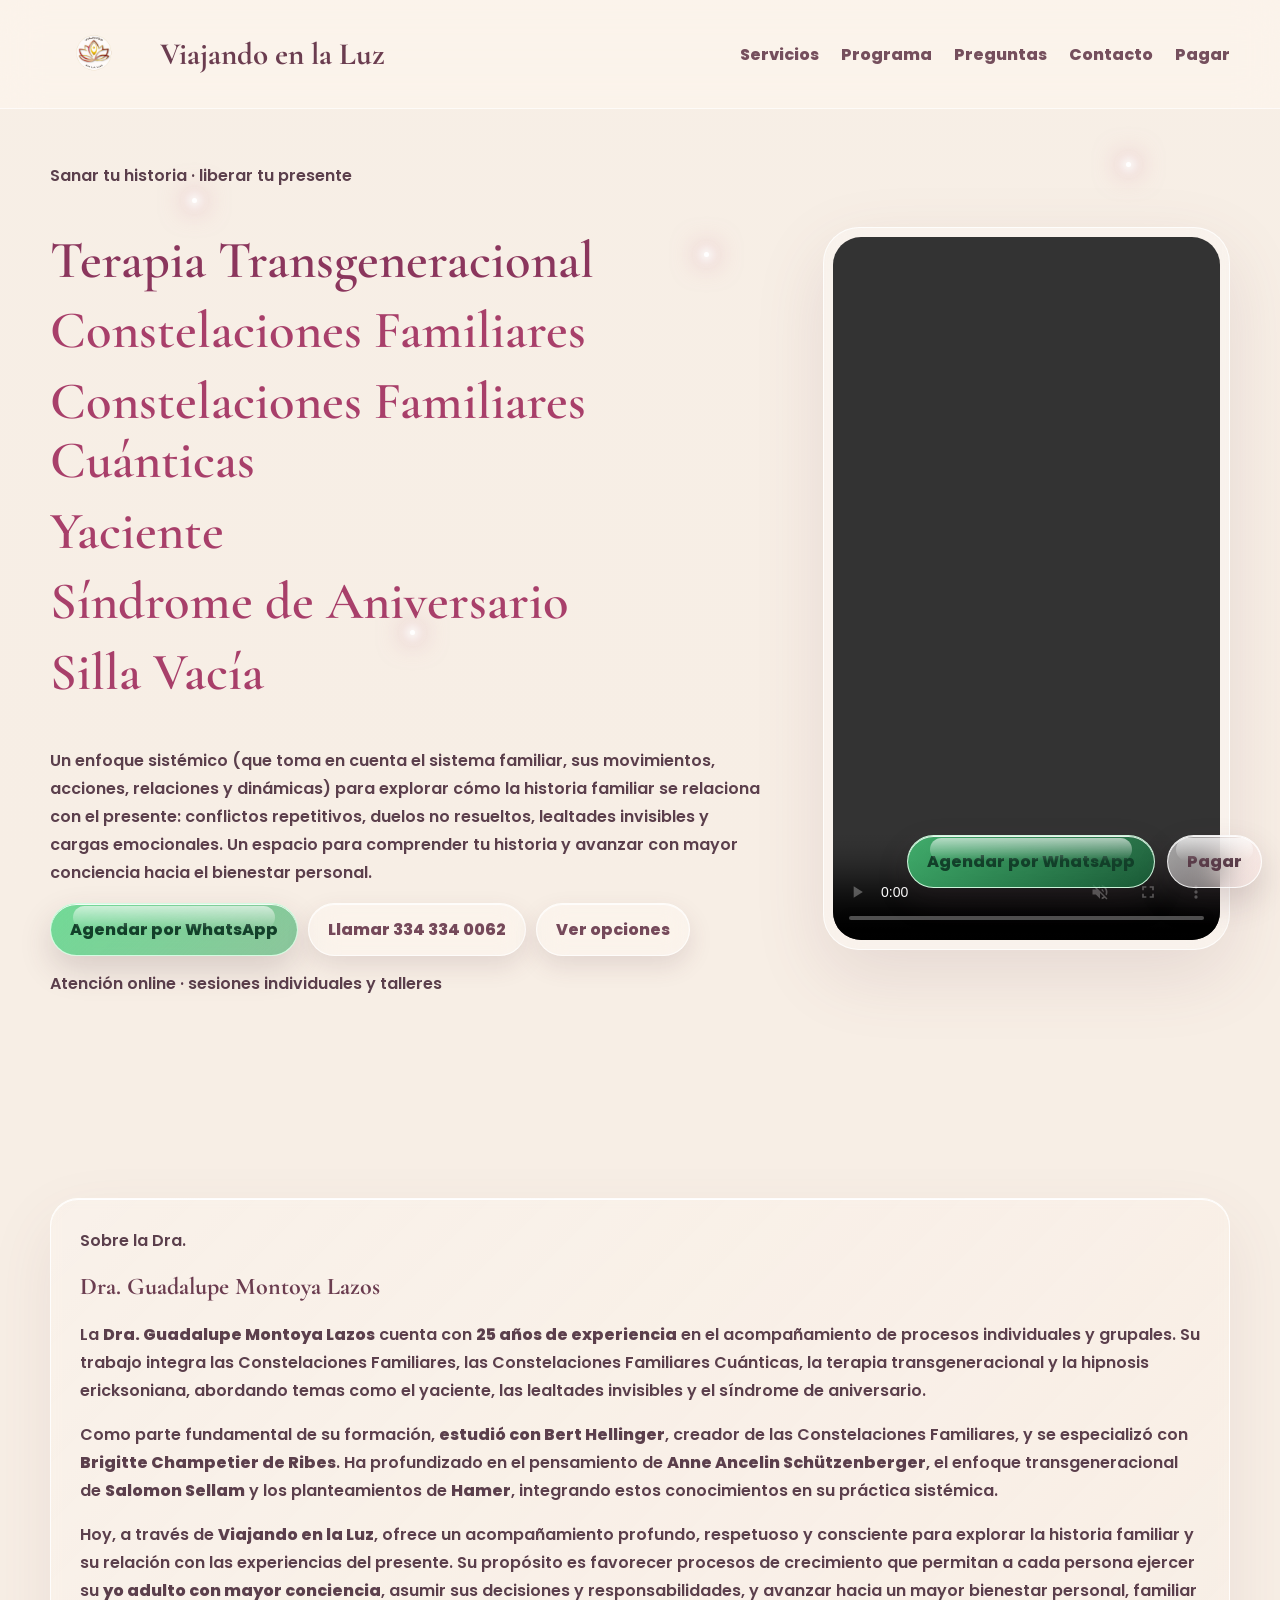
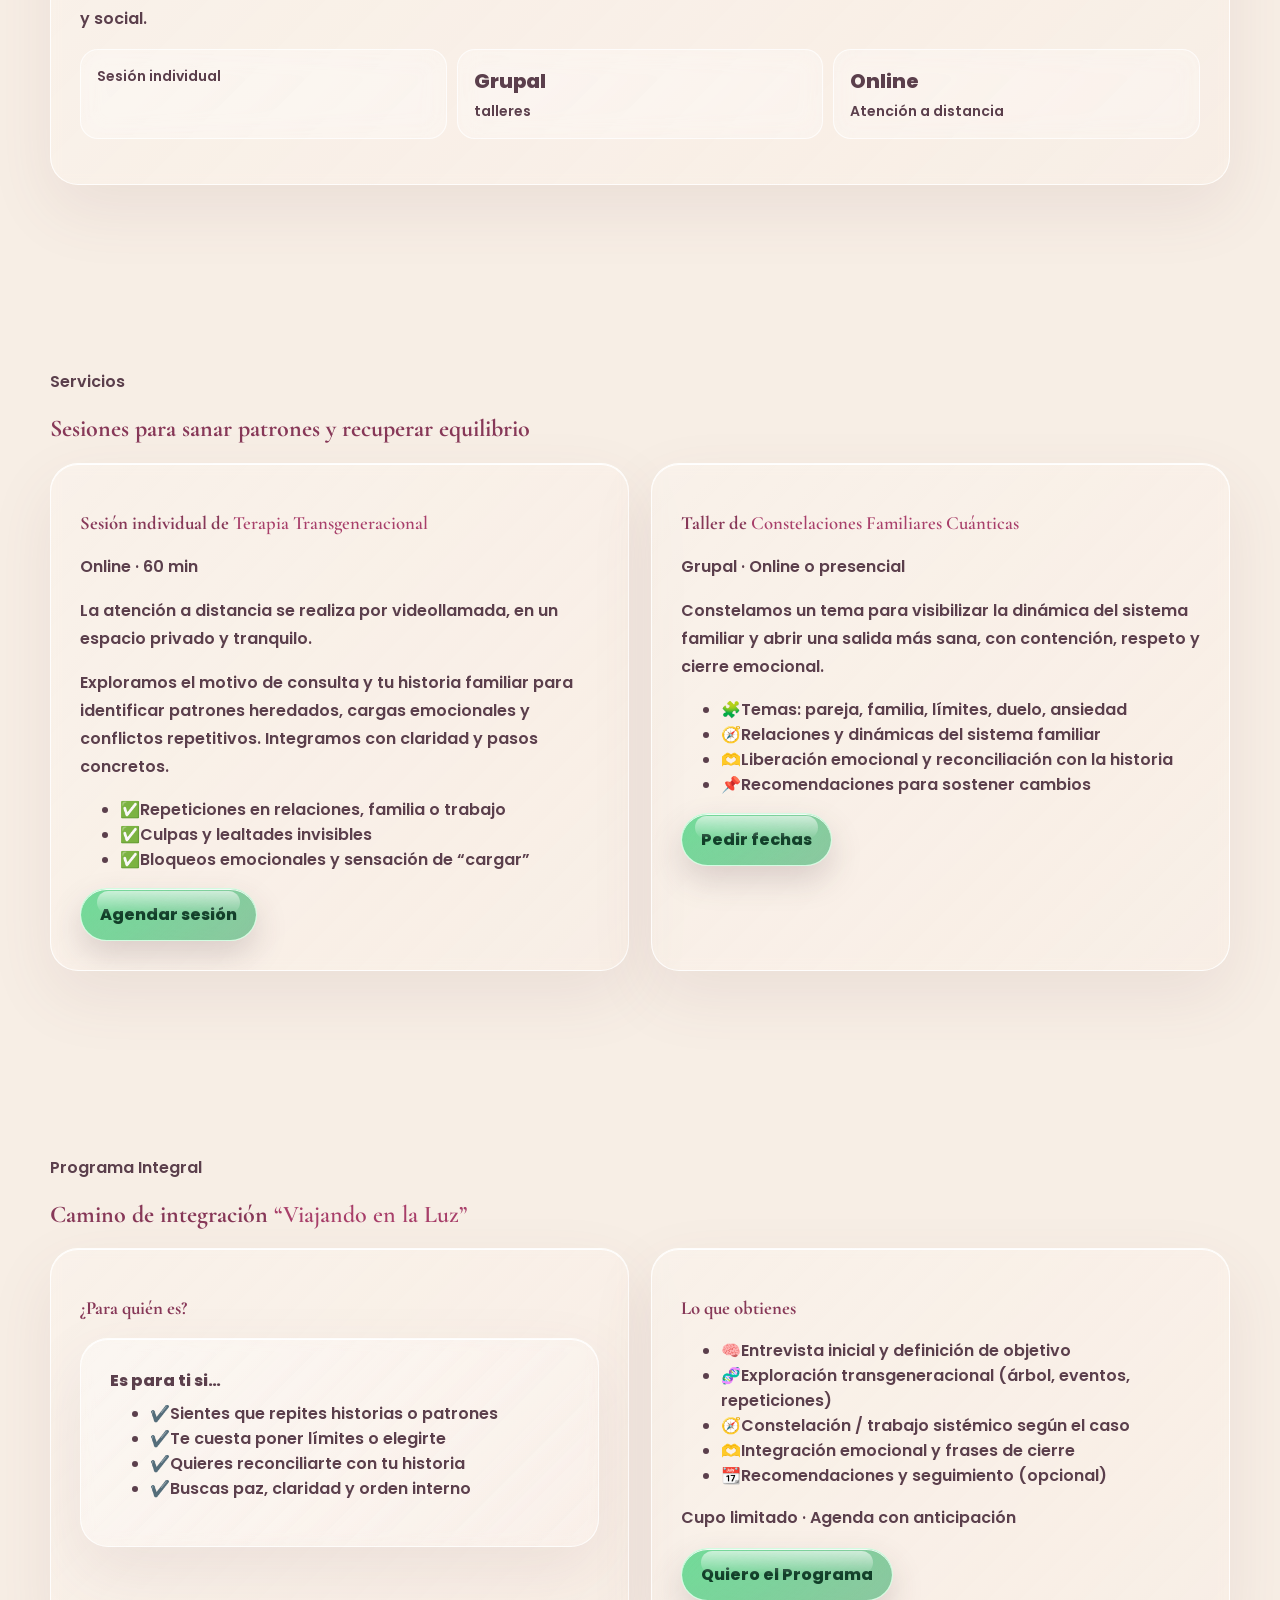
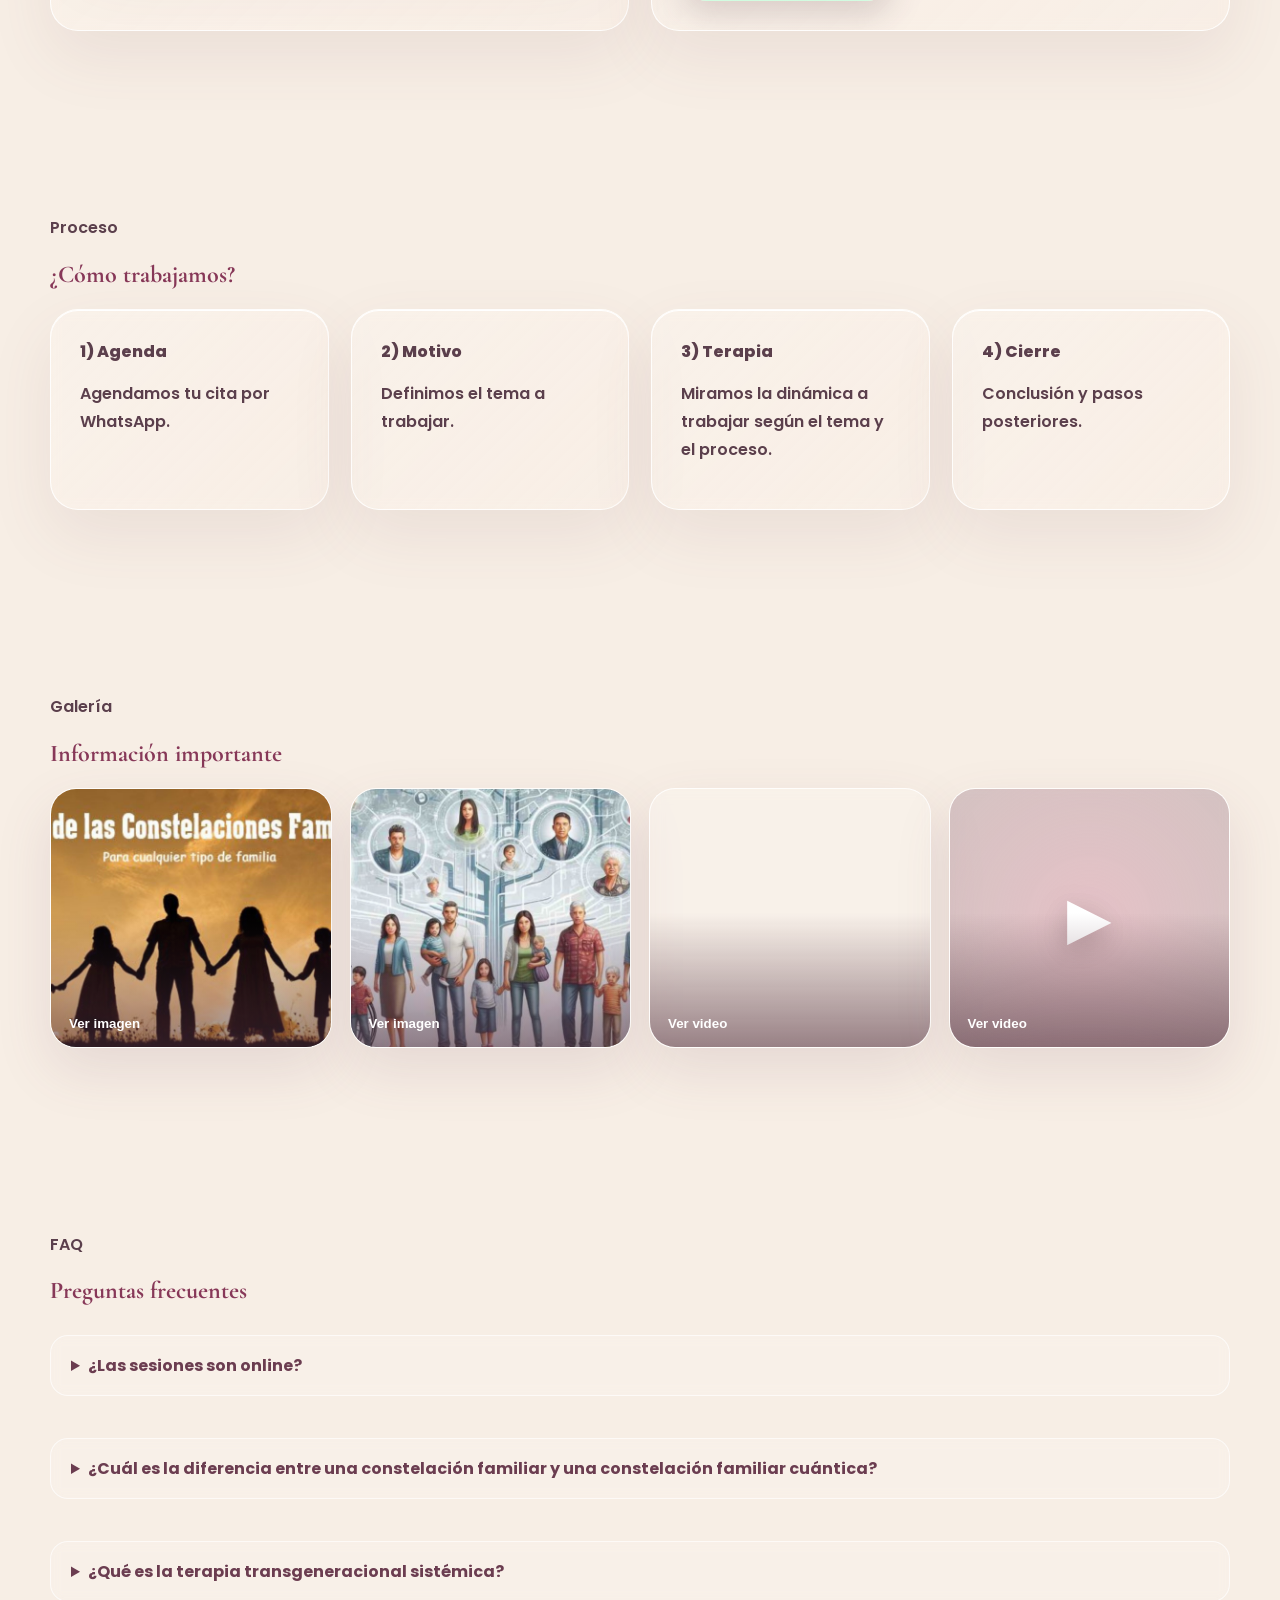
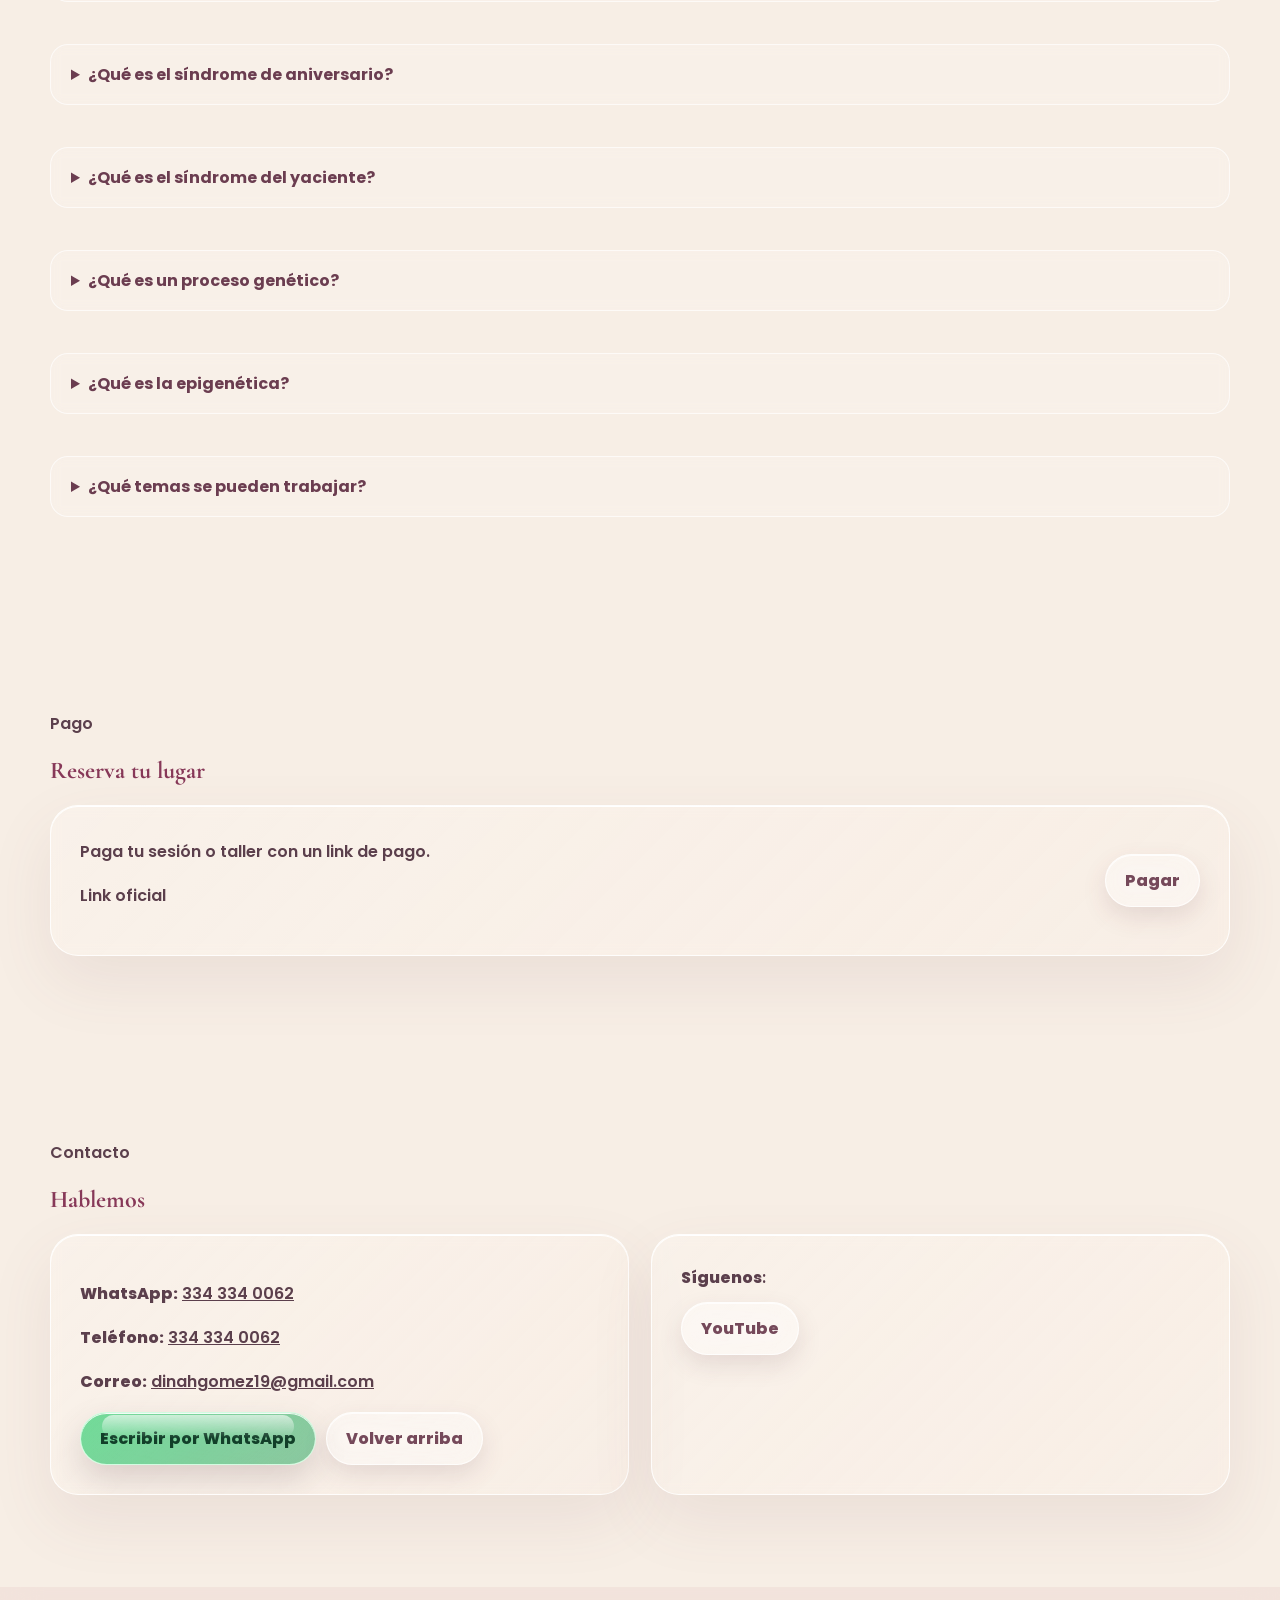
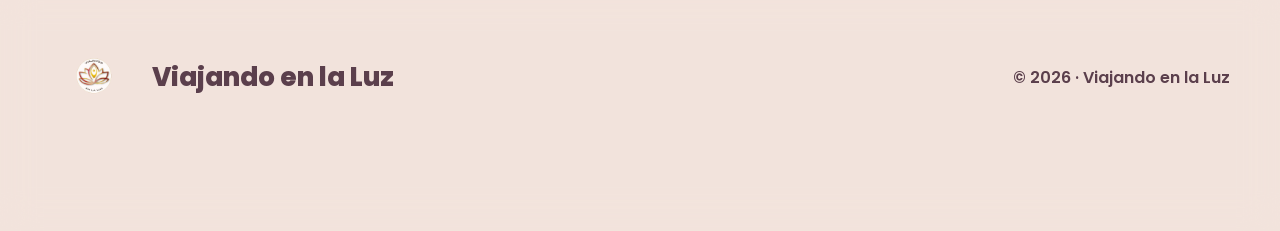
==== commit 181b120a: "constelacines dif" ====
--- a/index.html
+++ b/index.html
@@ -986,60 +986,62 @@
 
       <details>
 
-        <summary>¿Qué son las Constelaciones Familiares Cuánticas?</summary>
-
-        <p>Son una herramienta de exploración sistémica que utiliza representaciones de personas, vínculos o situaciones para observar las dinámicas familiares y reflexionar sobre cómo nos relacionamos con nuestra historia.</p>
+       <summary>¿Cuál es la diferencia entre una constelación familiar y una constelación familiar cuántica?</summary>
+
+<p>Ambas representan una problemática que la persona desea comprender. La constelación familiar se centra en representar a los integrantes del sistema familiar y sus vínculos para explorar las dinámicas relacionadas con lo que está viviendo.</p>
+
+<p>La constelación familiar cuántica,amplía esa representación: además de personas y vínculos, incorpora elementos simbólicos como el centro vacío y la fuerza sanadora. Los participantes también pueden representar lo que esta práctica denomina campo mórfico o morfogenético y expresar movimientos del cuerpo y de las manos. La diferencia está en los elementos que se representan y en la forma de desarrollar el trabajo.</p>
+
+</details>
+
+      <details>
+
+        <summary>¿Qué es la terapia transgeneracional sistémica?</summary>
+
+        <p>Es un enfoque que explora la historia familiar y el árbol genealógico para reconocer patrones, experiencias y vínculos entre generaciones que pueden influir en nuestra vida y nuestras relaciones.</p>
 
       </details>
 
       <details>
 
-        <summary>¿Qué es la terapia transgeneracional sistémica?</summary>
-
-        <p>Es un enfoque que explora la historia familiar y el árbol genealógico para reconocer patrones, experiencias y vínculos entre generaciones que pueden influir en nuestra vida y nuestras relaciones.</p>
+        <summary>¿Qué es el síndrome de aniversario?</summary>
+
+        <p>En psicogenealogía, este término describe la posible asociación entre emociones actuales y fechas significativas de la historia familiar, como nacimientos, pérdidas o acontecimientos importantes. No significa que esos acontecimientos deban repetirse.</p>
 
       </details>
 
       <details>
 
-        <summary>¿Qué es el síndrome de aniversario?</summary>
-
-        <p>En psicogenealogía, este término describe la posible asociación entre emociones actuales y fechas significativas de la historia familiar, como nacimientos, pérdidas o acontecimientos importantes. No significa que esos acontecimientos deban repetirse.</p>
+        <summary>¿Qué es el síndrome del yaciente?</summary>
+
+        <p>Es un concepto de la psicogenealogía que plantea una identificación inconsciente con un familiar fallecido y con el duelo asociado a su pérdida. Desde este enfoque, se exploran sentimientos de tristeza, culpa o la sensación de estar viviendo una historia ajena.</p>
 
       </details>
 
       <details>
 
-        <summary>¿Qué es el síndrome del yaciente?</summary>
-
-        <p>Es un concepto de la psicogenealogía que plantea una identificación inconsciente con un familiar fallecido y con el duelo asociado a su pérdida. Desde este enfoque, se exploran sentimientos de tristeza, culpa o la sensación de estar viviendo una historia ajena.</p>
+        <summary>¿Qué es un proceso genético?</summary>
+
+        <p>Es un mecanismo biológico mediante el cual la información del ADN se almacena, se copia, se transmite a la descendencia o se utiliza para el funcionamiento del organismo. Los patrones familiares descritos en psicogenealogía no equivalen a procesos genéticos.</p>
 
       </details>
 
       <details>
 
-        <summary>¿Qué es un proceso genético?</summary>
-
-        <p>Es un mecanismo biológico mediante el cual la información del ADN se almacena, se copia, se transmite a la descendencia o se utiliza para el funcionamiento del organismo. Los patrones familiares descritos en psicogenealogía no equivalen a procesos genéticos.</p>
+        <summary>¿Qué es la epigenética?</summary>
+
+        <p>Es la disciplina que estudia cómo se regula la actividad de los genes sin cambiar la secuencia del ADN. Factores del ambiente y del estilo de vida pueden influir en esa regulación. Su relación con el trauma entre generaciones continúa en investigación.</p>
 
       </details>
 
       <details>
 
-        <summary>¿Qué es la epigenética?</summary>
-
-        <p>Es la disciplina que estudia cómo se regula la actividad de los genes sin cambiar la secuencia del ADN. Factores del ambiente y del estilo de vida pueden influir en esa regulación. Su relación con el trauma entre generaciones continúa en investigación.</p>
+        <summary>¿Qué temas se pueden trabajar?</summary>
+
+        <p>Pareja, familia, límites, duelo, repeticiones, bloqueos y decisiones importantes.</p>
 
       </details>
 
-      <details>
-
-        <summary>¿Qué temas se pueden trabajar?</summary>
-
-        <p>Pareja, familia, límites, duelo, repeticiones, bloqueos y decisiones importantes.</p>
-
-      </details>
-
     </div>
 
   </div>
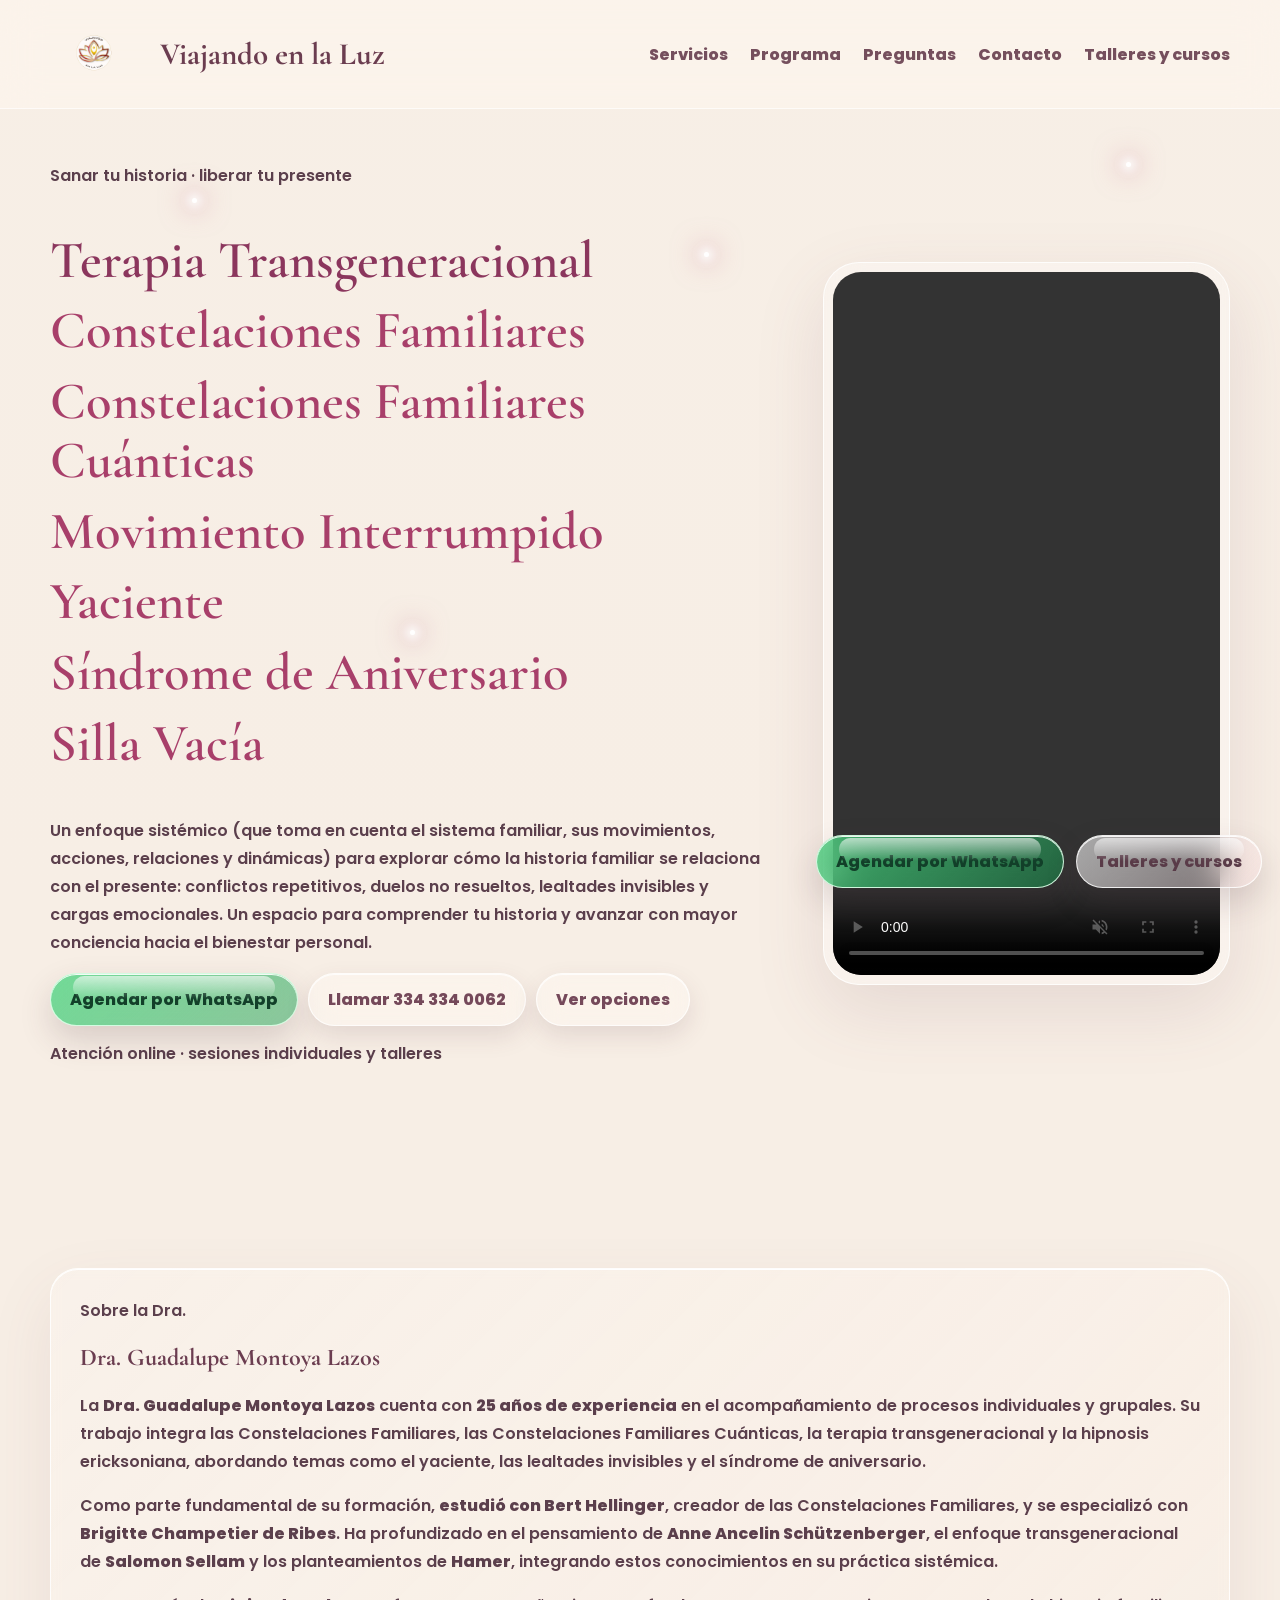
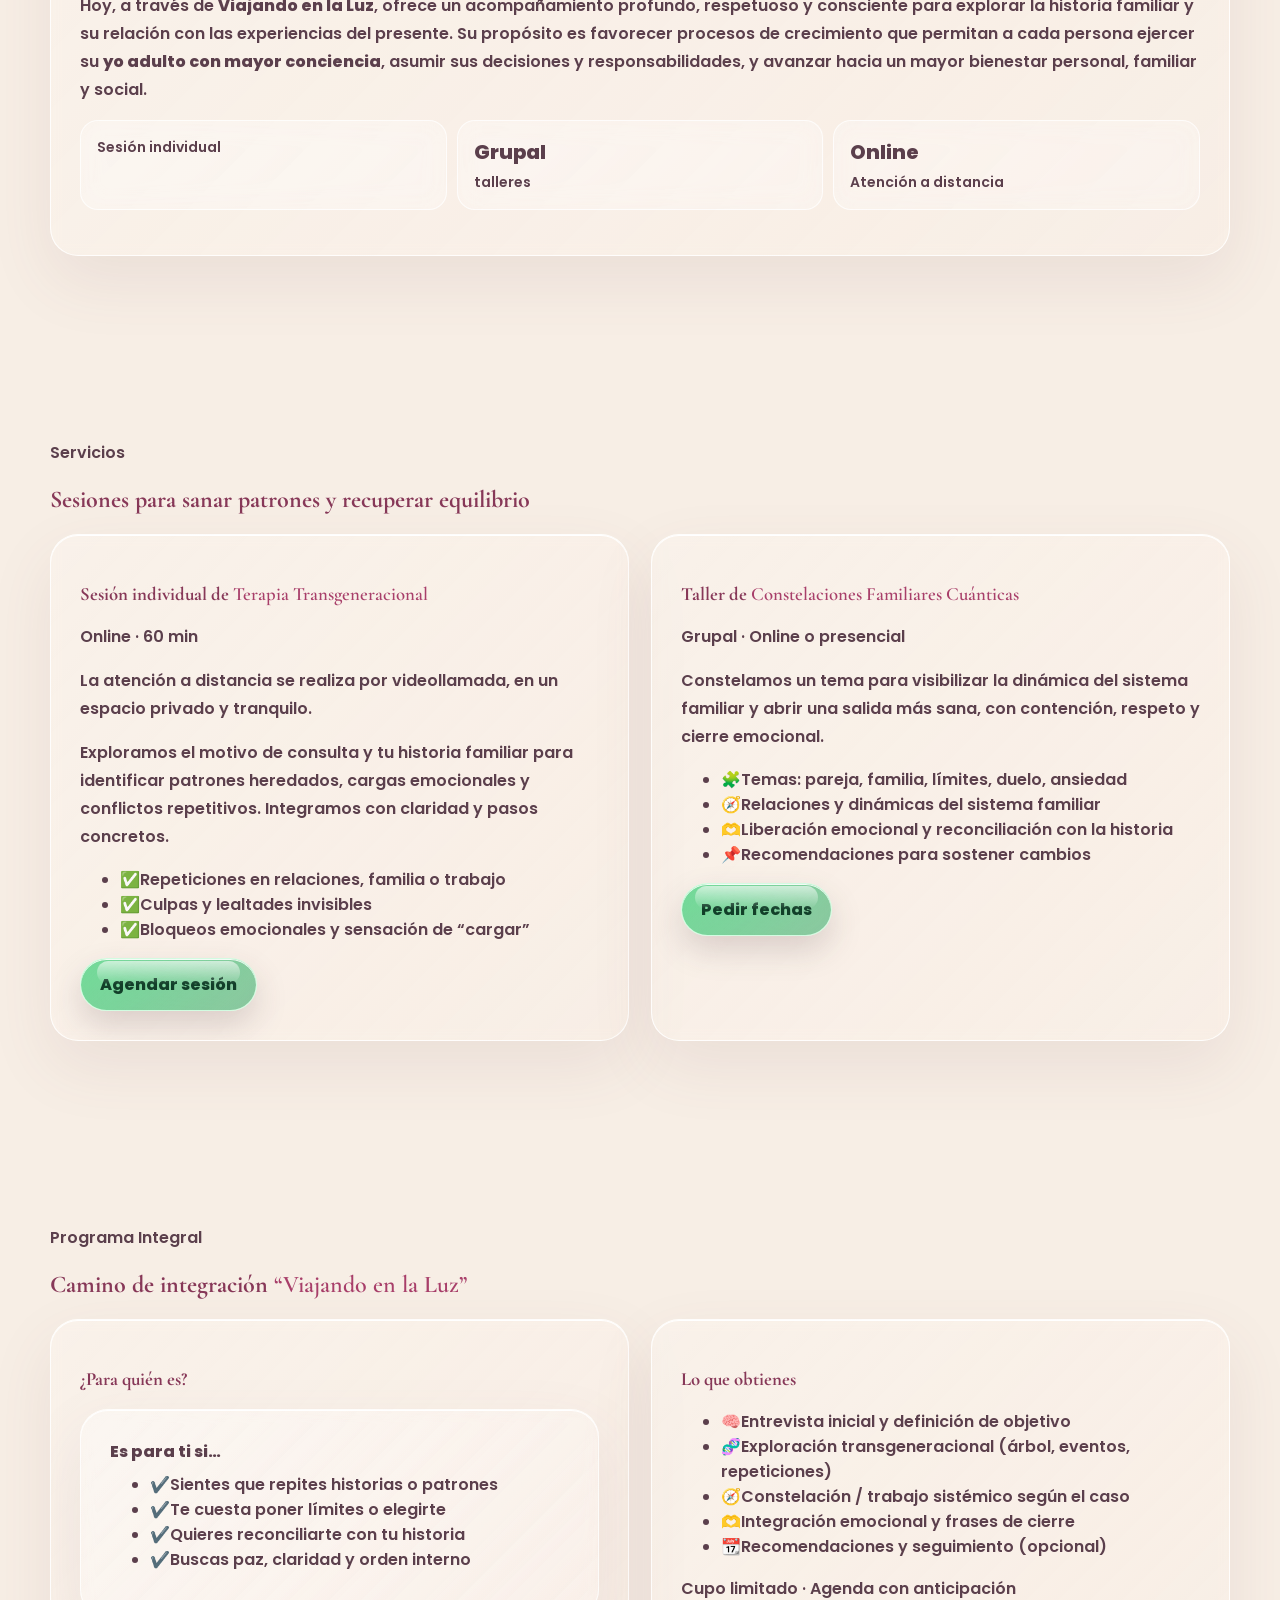
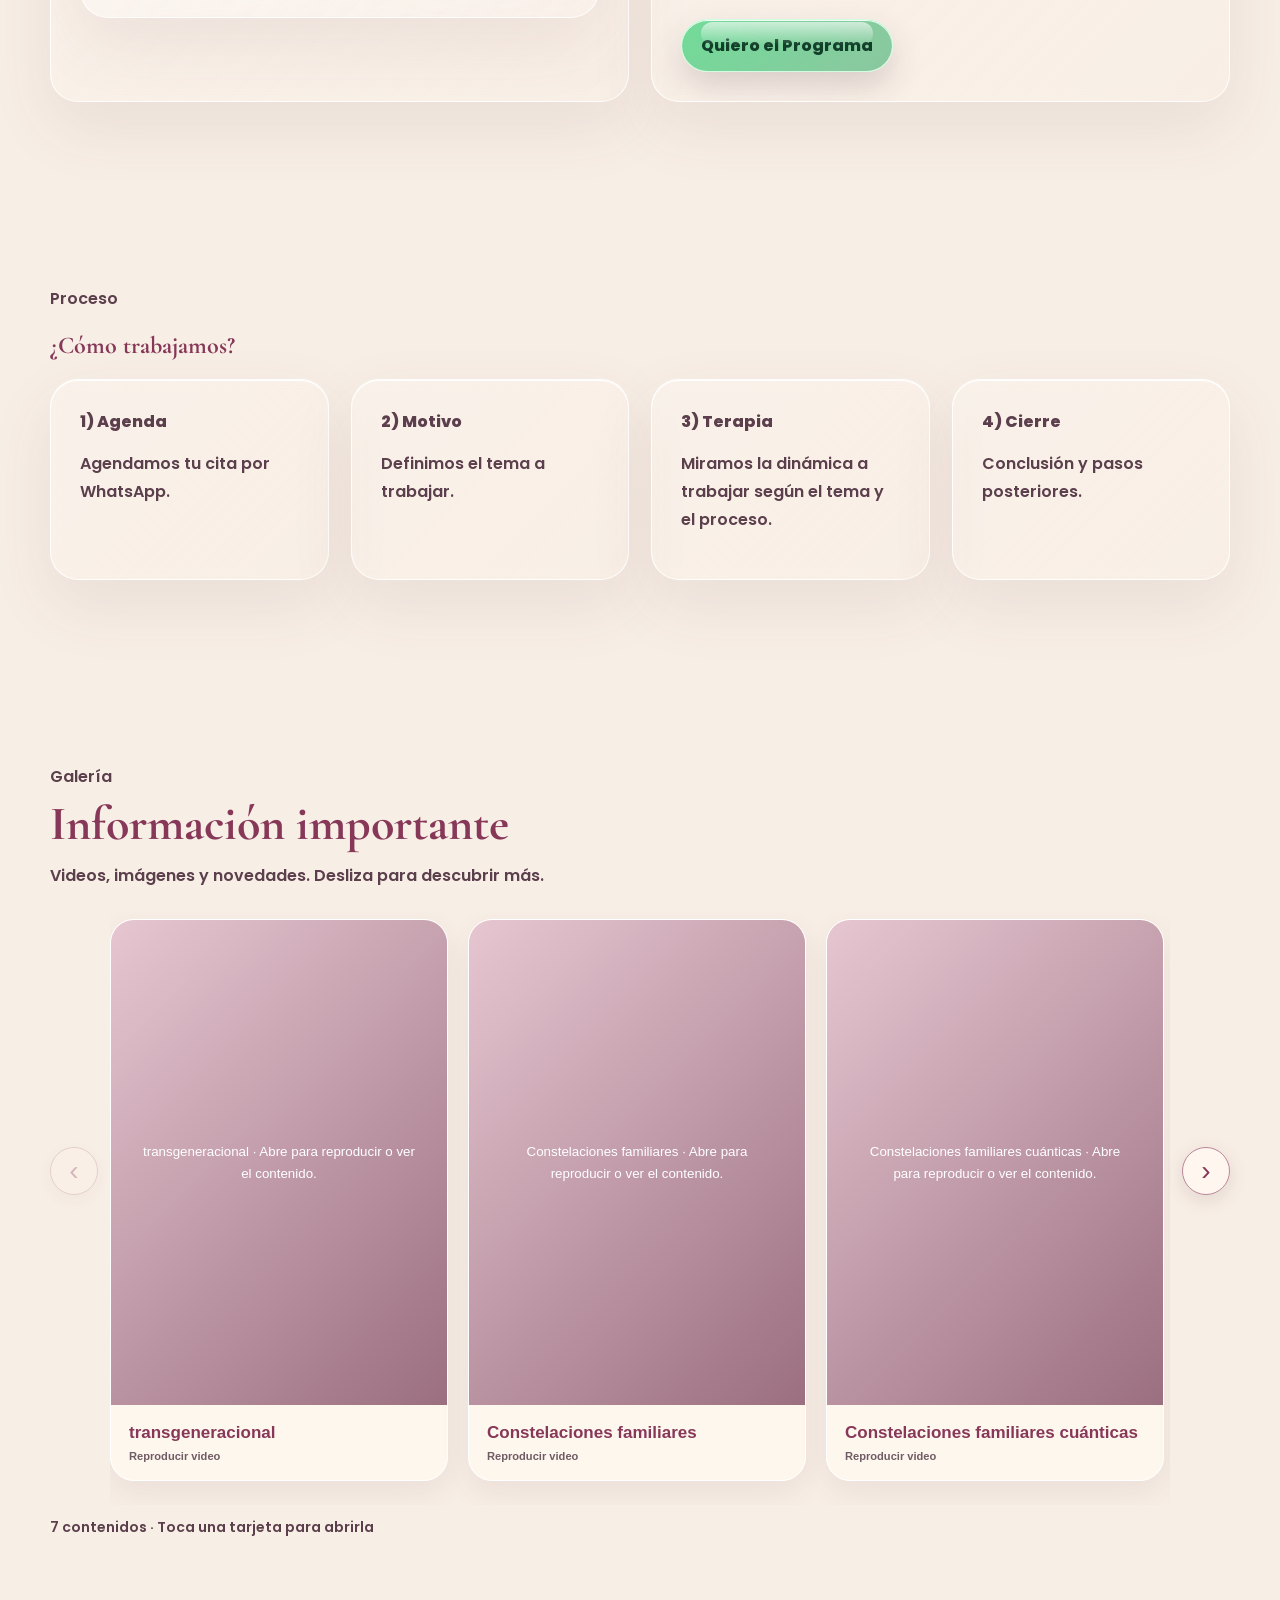
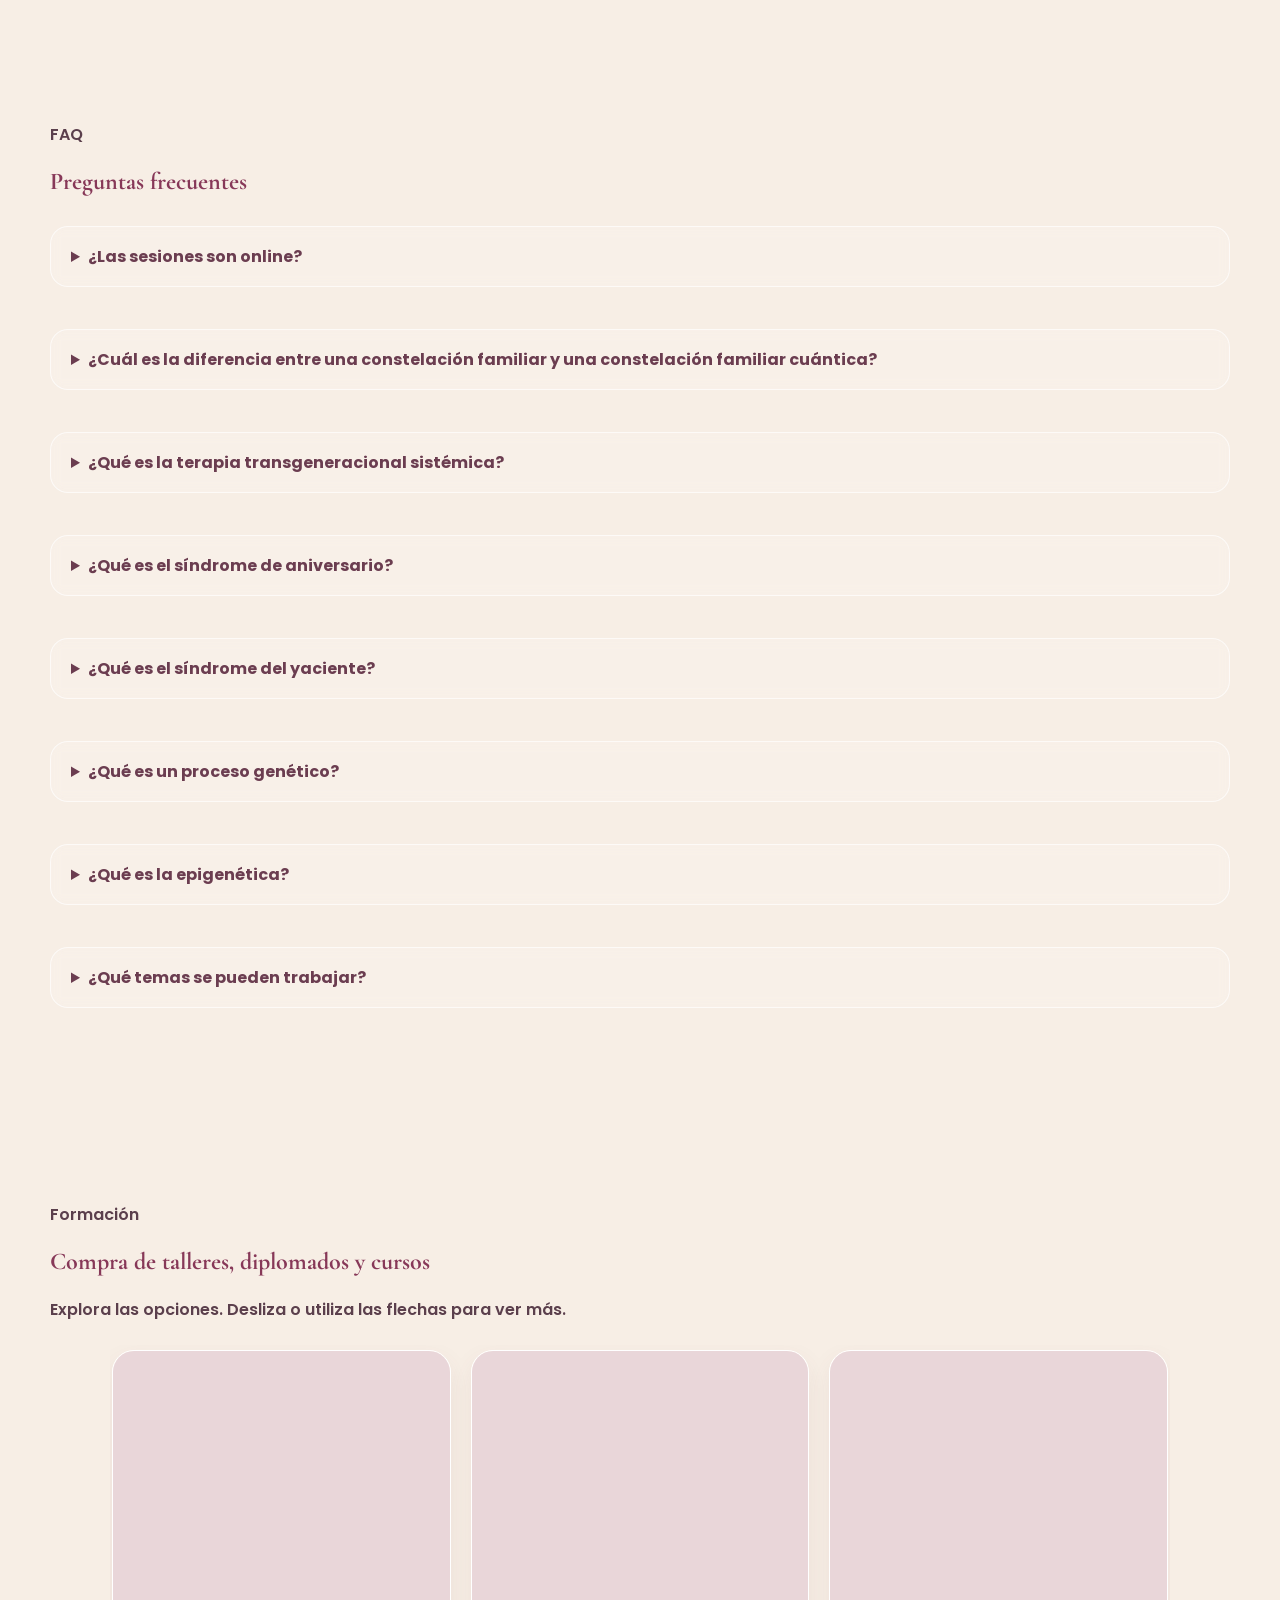
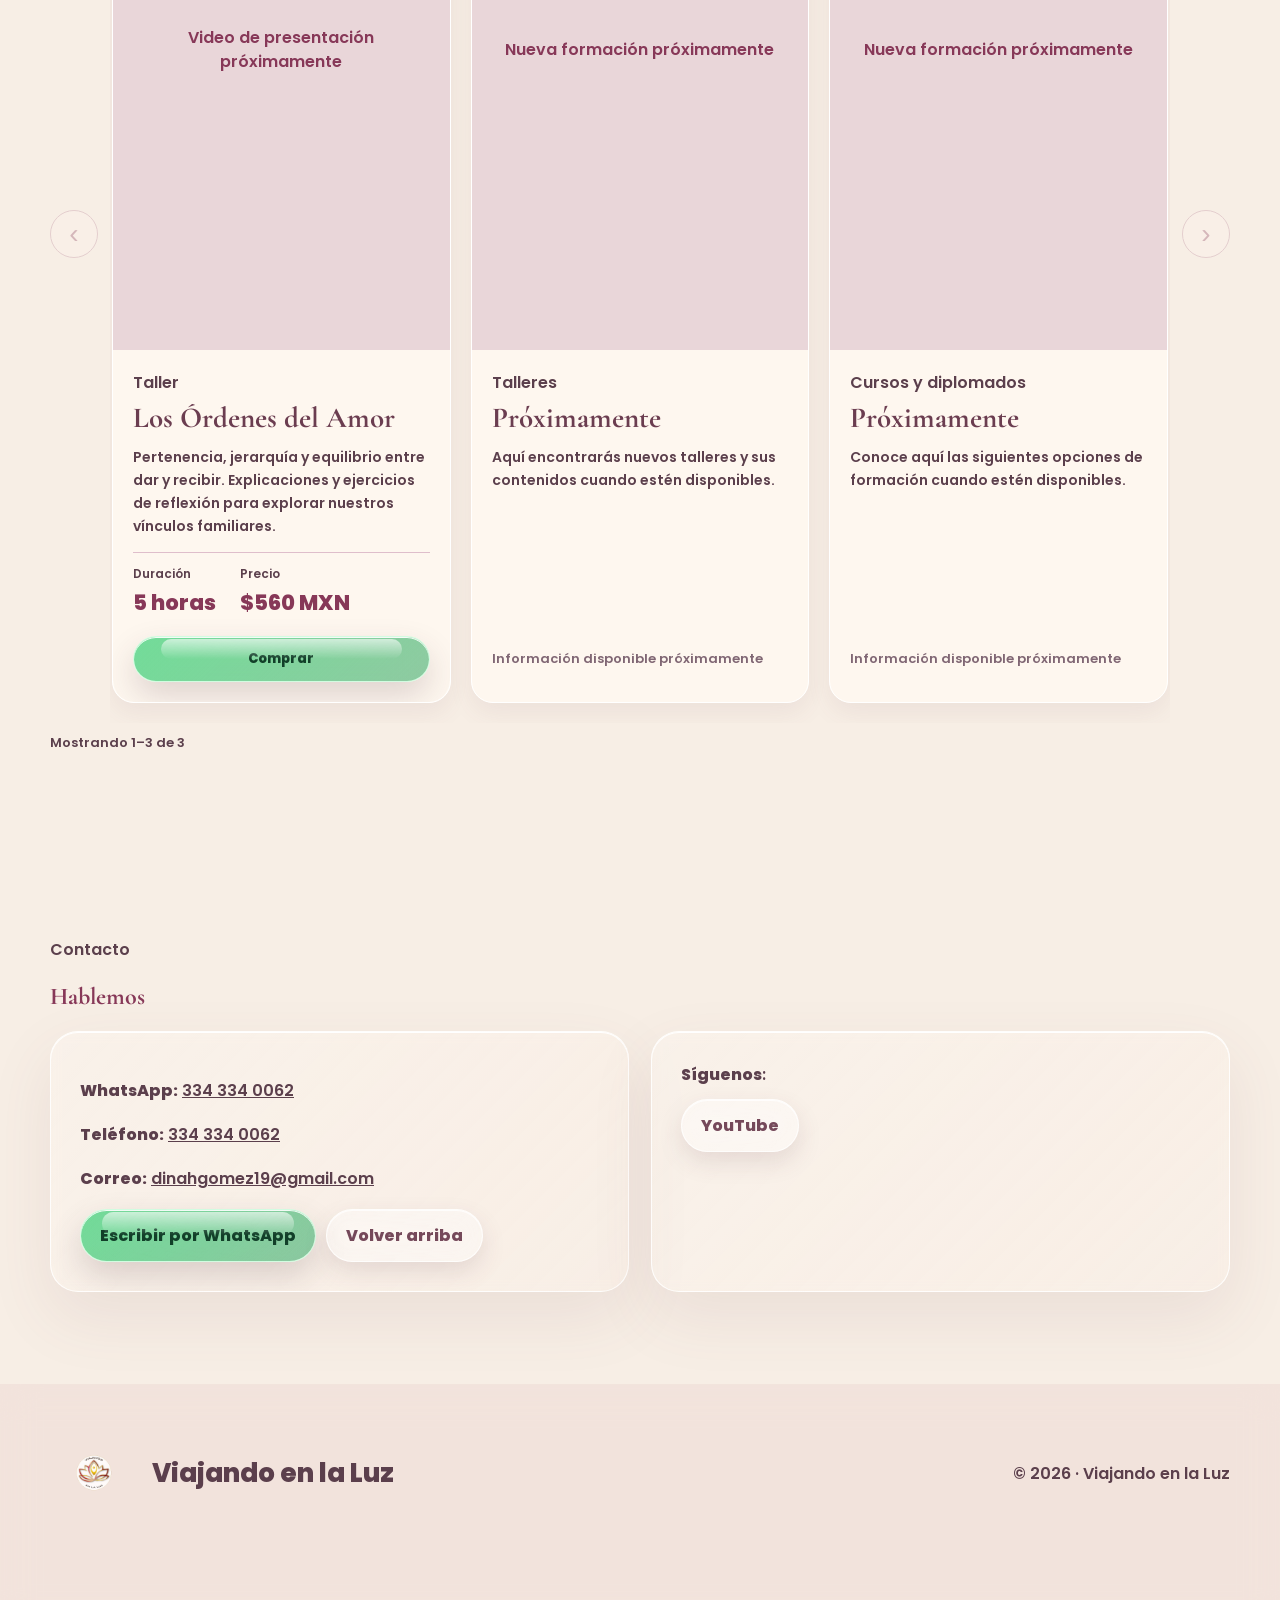
==== commit 2d0dd238: "fin" ====
--- a/index.html
+++ b/index.html
@@ -98,31 +98,75 @@
 
 <style id="gallery-modal-css">
 
-.media-grid{display:grid;grid-template-columns:repeat(4,1fr);gap:18px}
-
-.media-card{position:relative;height:260px;padding:0;overflow:hidden;border-radius:26px;border:1px solid rgba(255,255,255,.82);background:rgba(255,255,255,.18);backdrop-filter:blur(7px);box-shadow:0 22px 55px rgba(117,73,90,.13);cursor:pointer;transition:.3s;transform-style:preserve-3d}
-
-.media-card:hover{transform:translateY(-8px) scale(1.015);box-shadow:0 30px 70px rgba(117,73,90,.20)}
-
-.media-card img,.media-card video{width:100%;height:100%;object-fit:cover;display:block}
-
-.media-card:after{content:"";position:absolute;inset:0;background:linear-gradient(180deg,transparent 48%,rgba(83,48,61,.58))}
-
-.media-card span{position:absolute;z-index:2;left:18px;bottom:16px;color:white;font-weight:700}
-
-.video-thumb{height:100%;display:grid;place-items:center;font-size:58px;color:white;background:radial-gradient(circle,rgba(213,155,171,.55),rgba(117,73,90,.28));text-shadow:0 8px 30px rgba(0,0,0,.25)}
-
-.media-modal{position:fixed;z-index:9999;inset:0;display:none;align-items:center;justify-content:center;padding:5vw;background:rgba(47,31,38,.74);backdrop-filter:blur(10px)}
-
-.media-modal.open{display:flex}.modal-box{width:min(1100px,92vw);max-height:84vh;display:flex;justify-content:center}
-
-.modal-box img,.modal-box video{max-width:100%;max-height:84vh;object-fit:contain;border-radius:20px;box-shadow:0 30px 100px rgba(0,0,0,.35)}
-
-.modal-box iframe{width:min(1100px,92vw);height:min(72vh,680px);border:0;border-radius:20px;background:#000}
-
-.modal-close{position:absolute;right:28px;top:22px;width:48px;height:48px;border-radius:50%;border:1px solid rgba(255,255,255,.6);background:rgba(255,255,255,.18);color:white;font-size:32px;cursor:pointer}
-
-@media(max-width:900px){.media-grid{grid-template-columns:repeat(2,1fr)}}@media(max-width:520px){.media-grid{grid-template-columns:1fr}.media-card{height:230px}}
+/* GALERÍA: añade tantas tarjetas como necesites en GALERIA_CONTENIDO. */
+
+#galeria { scroll-margin-top: 120px; }
+
+.gallery-top { display: flex; align-items: end; justify-content: space-between; gap: 20px; margin-bottom: 22px; }
+
+.gallery-top h2 { margin: 6px 0 10px; font-size: clamp(34px, 5vw, 48px); }
+
+.gallery-top p { margin: 0; line-height: 1.6; }
+
+.gallery-carousel { display: grid; grid-template-columns: 48px minmax(0, 1fr) 48px; align-items: center; gap: 12px; }
+
+.gallery-carousel > .gallery-arrow { align-self: center; margin-top: -75px; box-shadow: 0 5px 18px #75495a25; }
+
+.gallery-track { min-width: 0; }
+
+.gallery-arrow { width: 48px; height: 48px; border-radius: 50%; border: 1px solid #b98499; background: #fff8f0e6; color: #873858; font-size: 28px; cursor: pointer; }
+
+.gallery-arrow:disabled { opacity: .3; cursor: default; }
+
+.gallery-track { display: flex; gap: 20px; overflow-x: auto; scroll-snap-type: x mandatory; scroll-behavior: smooth; padding: 8px 3px 24px; scrollbar-color: #b98499 #eadbdc; scrollbar-width: thin; }
+
+.media-card { flex: 0 0 calc((100% - 40px) / 3); min-width: 0; scroll-snap-align: start; display: flex; flex-direction: column; padding: 0; text-align: left; overflow: hidden; border-radius: 24px; border: 1px solid #fff; background: #fff8f0d9; color: #654957; cursor: pointer; box-shadow: 0 12px 30px #75495a15; }
+
+.media-visual { position: relative; aspect-ratio: 9 / 13; width: 100%; background: linear-gradient(135deg,#e6c6d1,#9b6f80); display: grid; place-items: center; overflow: hidden; }
+
+.media-visual img,.media-visual video { width: 100%; height: 100%; object-fit: contain; display: block; }
+
+.media-play { position: absolute; inset: 0; display: grid; place-items: center; pointer-events: none; }
+
+.media-play b { color: white; background: #54313dc9; border: 1px solid #fff9; border-radius: 50%; width: 62px; height: 62px; display: grid; place-items: center; font-size: 25px; padding-left: 4px; }
+
+.media-copy { padding: 18px; display: block; }
+
+.media-copy strong { display: block; font-size: 17px; color: #873858; }
+
+.media-copy small { display: block; margin-top: 7px; color: #705c64; }
+
+.media-fallback { padding: 28px; color: #fff; text-align: center; line-height: 1.6; }
+
+.gallery-status { margin-top: 12px; font-size: 14px; }
+
+.media-card:focus-visible,.gallery-arrow:focus-visible,.modal-control:focus-visible { outline: 3px solid #a83f6a; outline-offset: 4px; }
+
+.media-modal { position: fixed; inset: 0; z-index: 9999; background: #21151ef2; display: flex; flex-direction: column; align-items: center; justify-content: center; padding: 70px 65px 55px; }
+
+.media-modal[hidden] { display: none; }
+
+.modal-box { width: 100%; height: 100%; min-height: 0; display: flex; align-items: center; justify-content: center; }
+
+.modal-box img,.modal-box video { max-width: 100%; max-height: 100%; object-fit: contain; border-radius: 12px; }
+
+.modal-box iframe { width: min(100%,1000px); height: 100%; max-height: 650px; border: 0; background: #000; }
+
+.modal-control { position: absolute; background: #fff2; border: 1px solid #fff8; color: #fff; width: 44px; height: 44px; border-radius: 50%; font-size: 28px; cursor: pointer; }
+
+.modal-close { top: 16px; right: 20px; }
+
+.modal-prev { left: 10px; top: 48%; }
+
+.modal-next { right: 10px; top: 48%; }
+
+.modal-caption { position: absolute; bottom: 10px; left: 60px; right: 60px; color: white; text-align: center; font-size: 14px; }
+
+@media(max-width:900px) { .media-card { flex-basis: calc((100% - 20px) / 2); } }
+
+@media(max-width:520px) { .gallery-carousel { grid-template-columns: 34px minmax(0,1fr) 34px; gap: 5px; } .gallery-carousel > .gallery-arrow { width: 34px; height: 42px; font-size: 27px; } .gallery-top { align-items: center; } .gallery-track { gap: 14px; } .media-card { flex-basis: 88%; } .gallery-arrow { width: 40px; height: 40px; } .media-modal { padding: 70px 48px 65px; } }
+
+@media(prefers-reduced-motion:reduce) { .gallery-track { scroll-behavior: auto; } }
 
 </style>
 
@@ -492,6 +536,53 @@
 
 </style>
 
+<style id="talleres-css">
+
+#pago { scroll-margin-top: 125px; }
+
+.training-intro { line-height: 1.7; margin-bottom: 22px; }
+
+.training-carousel { display: grid; grid-template-columns: 48px minmax(0,1fr) 48px; gap: 12px; align-items: center; }
+
+.training-track { display: flex; gap: 20px; min-width: 0; overflow-x: auto; scroll-snap-type: x mandatory; scroll-behavior: smooth; padding: 5px 2px 20px; scrollbar-width: thin; scrollbar-color: #b98499 #eadbdc; }
+
+.training-card { flex: 0 0 calc((100% - 40px)/3); min-width: 0; scroll-snap-align: start; display: flex; flex-direction: column; border: 1px solid #fff; border-radius: 22px; overflow: hidden; background: #fff8f0df; box-shadow: 0 10px 25px #75495a14; }
+
+.training-cover { position: relative; min-height: 0; aspect-ratio: 9 / 16; background: #e9d6d9; display: grid; place-items: center; overflow: hidden; }
+
+.training-cover.has-video { aspect-ratio: 9 / 16; }
+.training-cover video { position: absolute; inset: 0; display: block; width: 100%; height: 100%; max-width: 100%; max-height: 100%; min-height: 0; object-fit: contain; background: #30262a; }
+
+.training-cover [hidden] { display: none; }
+
+.training-cover p { margin: 0; padding: 18px; text-align: center; font-size: 16px; line-height: 1.5; color: #873858; }
+
+.training-content { display: flex; flex-direction: column; flex: 1; padding: 20px; }
+
+.training-content h3 { font-size: 29px; margin: 7px 0 12px; line-height: 1.1; }
+
+.training-description { font-size: 14px; line-height: 1.65; margin: 0 0 14px; }
+
+.training-details { display: flex; flex-wrap: wrap; gap: 12px 24px; margin: auto 0 18px; padding-top: 12px; border-top: 1px solid #dfbecb; }
+
+.training-details dt { font-size: 12px; }
+
+.training-details dd { margin: 4px 0 0; font-size: 21px; font-weight: 800; color: #873858; }
+
+.training-buy { display: block; text-align: center; font-size: 13px; padding: 12px 10px; }
+
+.training-pending { margin-top: auto; font-size: 13px; color: #806774; padding-top: 16px; }
+
+.training-status { margin: 10px 0 0; font-size: 13px; }
+
+@media(max-width:1000px) { .training-card { flex-basis: calc((100% - 20px)/2); } }
+
+@media(max-width:600px) { .training-carousel { grid-template-columns: 34px minmax(0,1fr) 34px; gap: 5px; } .training-carousel > .gallery-arrow { width: 34px; height: 42px; } .training-card { flex-basis: 100%; } .training-content h3 { font-size: 27px; } }
+
+@media(prefers-reduced-motion:reduce) { .training-track { scroll-behavior: auto; } }
+
+</style>
+
 </head>
 
 <body><div id="loto-fondo"><video id="loto-video" src="flor-loto-fondo.mp4" autoplay muted loop playsinline preload="metadata"></video><i class="brillo" style="left:15%;top:22%"></i><i class="brillo" style="left:32%;top:70%;animation-delay:1s"></i><i class="brillo" style="left:55%;top:28%;animation-delay:2s"></i><i class="brillo" style="left:78%;top:62%;animation-delay:.7s"></i><i class="brillo" style="left:88%;top:18%;animation-delay:1.8s"></i></div>
@@ -506,7 +597,7 @@
 
        target="_blank" rel="noopener">Agendar por WhatsApp</a>
 
-    <a class="btn gold" href="#pago">Pagar</a>
+    <a class="btn gold" href="#pago">Talleres y cursos</a>
 
   </div>
 
@@ -534,7 +625,7 @@
 
   <a href="#contacto">Contacto</a>
 
-  <a class="cta" href="#pago">Pagar</a>
+  <a class="cta" href="#pago">Talleres y cursos</a>
 
 </nav>
 
@@ -559,11 +650,15 @@
           <span class="title-line">Terapia Transgeneracional</span>
 
           <span class="title-line marker">Constelaciones Familiares</span>
+
           <span class="title-line marker">Constelaciones Familiares Cuánticas</span>
 
-          <span class="title-line marker">Yaciente</span>
+          <span class="title-line marker">Movimiento Interrumpido</span>
+
+           <span class="title-line marker">Yaciente</span>
 
           <span class="title-line marker">Síndrome de Aniversario</span>
+
           <span class="title-line marker">Silla Vacía</span>
 
         </h1>
@@ -618,7 +713,7 @@
 
 </div>
 
--->
+\\-->
 
 <div class="video-wrap">
 
@@ -914,56 +1009,48 @@
 
   <div class="container">
 
-    <div class="section-kicker">Galería</div>
-
-    <h2 class="section-title">Información importante</h2>
-
-    <div class="media-grid">
-
-      <button class="media-card" data-type="image" data-src="Diseño sin título (8).jpg">
-
-        <img src="Diseño sin título (8).jpg" alt="Sesión individual">
-
-        <span>Ver imagen</span>
-
-      </button>
-
-      <button class="media-card" data-type="image" data-src="imagentran.png">
-
-        <img src="imagentran.png" alt="Constelaciones Familiares Cuánticas">
-
-        <span>Ver imagen</span>
-
-      </button>
-
-      <button class="media-card video-card" data-type="video" data-src="Diseño sin título (81).mp4">
-
-        <video src="Diseño sin título (81).mp4" muted playsinline preload="metadata"></video>
-
-        <span>Ver video</span>
-
-      </button>
-
-      <button class="media-card video-card" data-type="youtube" data-src="https://www.youtube.com/embed/83Kjpau5z1c?start=79&rel=0&modestbranding=1">
-
-        <div class="video-thumb">▶</div>
-
-        <span>Ver video</span>
-
-      </button>
+    <div class="gallery-top">
+
+      <div>
+
+        <div class="section-kicker">Galería</div>
+
+        <h2 class="section-title">Información importante</h2>
+
+        <p>Videos, imágenes y novedades. Desliza para descubrir más.</p>
+
+      </div>
 
     </div>
 
+    <div class="gallery-carousel">
+
+      <button class="gallery-arrow" id="galleryPrev" type="button" aria-label="Ver contenido anterior" aria-controls="galleryTrack">‹</button>
+
+      <div class="gallery-track" id="galleryTrack" role="region" aria-label="Videos, fotografías y anuncios" tabindex="0"></div>
+
+      <button class="gallery-arrow" id="galleryNext" type="button" aria-label="Ver más contenido" aria-controls="galleryTrack">›</button>
+
+    </div>
+
+    <div class="gallery-status" id="galleryStatus" aria-live="polite"></div>
+
   </div>
 
 </section>
 
-<div class="media-modal" id="mediaModal" aria-hidden="true">
-
-  <button class="modal-close" id="modalClose" aria-label="Cerrar">×</button>
+<div class="media-modal" id="mediaModal" role="dialog" aria-modal="true" aria-labelledby="modalCaption" hidden>
+
+  <button class="modal-control modal-close" id="modalClose" type="button" aria-label="Cerrar visor">×</button>
+
+  <button class="modal-control modal-prev" id="modalPrev" type="button" aria-label="Contenido anterior">‹</button>
 
   <div class="modal-box" id="modalBox"></div>
 
+  <button class="modal-control modal-next" id="modalNext" type="button" aria-label="Contenido siguiente">›</button>
+
+  <div class="modal-caption" id="modalCaption"></div>
+
 </div>
 
 <section id="faq">
@@ -1048,27 +1135,85 @@
 
 </section>
 
-  <section id="pago">
+<section id="pago">
+
+  <div class="container">
+
+    <div class="section-kicker">Formación</div>
+
+    <h2 class="section-title">Compra de talleres, diplomados y cursos</h2>
+
+    <p class="training-intro">Explora las opciones. Desliza o utiliza las flechas para ver más.</p>
+
+    <div class="training-carousel">
+
+      <button class="gallery-arrow" id="trainingPrev" type="button" aria-label="Ver cursos anteriores" aria-controls="trainingTrack">‹</button>
+
+      <div class="training-track" id="trainingTrack" role="region" aria-label="Talleres, diplomados y cursos" tabindex="0"></div>
+
+      <button class="gallery-arrow" id="trainingNext" type="button" aria-label="Ver más cursos" aria-controls="trainingTrack">›</button>
+
+    </div>
+
+    <p class="training-status" id="trainingStatus" aria-live="polite"></p>
+
+  </div>
+
+</section>
+
+  <section id="contacto">
 
     <div class="container">
 
-      <div class="section-kicker">Pago</div>
-
-      <h2 class="section-title">Reserva tu lugar</h2>
-
-      <div class="card" style="display:flex; align-items:center; justify-content:space-between; gap:14px; flex-wrap:wrap">
-
-        <div>
-
-          <p style="margin:.2rem 0; color:var(--muted)">Paga tu sesión o taller con un link de pago.</p>
-
-          <p class="badge">Link oficial</p>
+      <div class="section-kicker">Contacto</div>
+
+      <h2 class="section-title">Hablemos</h2>
+
+      <div class="grid cols-2">
+
+        <div class="card">
+
+          <p><strong>WhatsApp:</strong> <a href="https://wa.me/523343340062" target="_blank" rel="noopener">334 334 0062</a></p>
+
+          <p><strong>Teléfono:</strong> <a href="tel:+523343340062">334 334 0062</a></p>
+
+          <p><strong>Correo:</strong>
+
+            <a href="mailto:dinahgomez19@gmail.com?subject=Informaci%C3%B3n%20Viajando%20en%20la%20Luz&body=Hola%2C%20me%20gustar%C3%ADa%20recibir%20informaci%C3%B3n%20y%20agendar%20una%20sesi%C3%B3n.">
+
+              dinahgomez19@gmail.com
+
+            </a>
+
+          </p>
+
+          <div class="hero-actions">
+
+            <a class="btn primary"
+
+               href="https://wa.me/523343340062?text=Hola%2C%20quiero%20informaci%C3%B3n%20y%20agendar%20una%20sesi%C3%B3n%20en%20Viajando%20en%20la%20Luz."
+
+               target="_blank" rel="noopener">Escribir por WhatsApp</a>
+
+            <a class="btn secondary" href="#inicio">Volver arriba</a>
+
+          </div>
 
         </div>
 
-        <!-- Pon aquí tu link real -->
-
-        <a class="btn gold" href="#" target="_blank" rel="noopener">Pagar</a>
+        <div class="card">
+
+          <p style="margin:0 0 10px 0"><strong>Síguenos</strong>:</p>
+
+          <div class="hero-actions">
+
+            <!-- Pega aquí tus links reales -->
+
+            <a class="btn secondary" href="https://www.youtube.com/watch?v=83Kjpau5z1c" target="_blank" rel="noopener">YouTube</a>
+
+          </div>
+
+        </div>
 
       </div>
 
@@ -1076,82 +1221,22 @@
 
   </section>
 
-  <section id="contacto">
-
-    <div class="container">
-
-      <div class="section-kicker">Contacto</div>
-
-      <h2 class="section-title">Hablemos</h2>
-
-      <div class="grid cols-2">
-
-        <div class="card">
-
-          <p><strong>WhatsApp:</strong> <a href="https://wa.me/523343340062" target="_blank" rel="noopener">334 334 0062</a></p>
-
-          <p><strong>Teléfono:</strong> <a href="tel:+523343340062">334 334 0062</a></p>
-
-          <p><strong>Correo:</strong>
-
-            <a href="mailto:dinahgomez19@gmail.com?subject=Informaci%C3%B3n%20Viajando%20en%20la%20Luz&body=Hola%2C%20me%20gustar%C3%ADa%20recibir%20informaci%C3%B3n%20y%20agendar%20una%20sesi%C3%B3n.">
-
-              dinahgomez19@gmail.com
-
-            </a>
-
-          </p>
-
-          <div class="hero-actions">
-
-            <a class="btn primary"
-
-               href="https://wa.me/523343340062?text=Hola%2C%20quiero%20informaci%C3%B3n%20y%20agendar%20una%20sesi%C3%B3n%20en%20Viajando%20en%20la%20Luz."
-
-               target="_blank" rel="noopener">Escribir por WhatsApp</a>
-
-            <a class="btn secondary" href="#inicio">Volver arriba</a>
-
-          </div>
-
-        </div>
-
-        <div class="card">
-
-          <p style="margin:0 0 10px 0"><strong>Síguenos</strong>:</p>
-
-          <div class="hero-actions">
-
-            <!-- Pega aquí tus links reales -->
-
-            <a class="btn secondary" href="https://www.youtube.com/watch?v=83Kjpau5z1c" target="_blank" rel="noopener">YouTube</a>
-
-          </div>
-
-        </div>
+  <footer>
+
+    <div class="container" style="padding:26px 0; display:flex; align-items:center; justify-content:space-between; gap:14px; flex-wrap:wrap">
+
+      <div style="display:flex; align-items:center; gap:10px">
+
+        <img src="logoheader.png" alt="Logo" style="width:92px;height:92px;min-width:92px;object-fit:contain">
+
+        <strong>Viajando en la Luz</strong>
 
       </div>
 
+      <div>© <span id="y"></span> · Viajando en la Luz</div>
+
     </div>
 
-  </section>
-
-  <footer>
-
-    <div class="container" style="padding:26px 0; display:flex; align-items:center; justify-content:space-between; gap:14px; flex-wrap:wrap">
-
-      <div style="display:flex; align-items:center; gap:10px">
-
-        <img src="logoheader.png" alt="Logo" style="width:92px;height:92px;min-width:92px;object-fit:contain">
-
-        <strong>Viajando en la Luz</strong>
-
-      </div>
-
-      <div>© <span id="y"></span> · Viajando en la Luz</div>
-
-    </div>
-
   </footer>
 
   <script>
@@ -1202,27 +1287,301 @@
 
 <script id="gallery-modal-js">
 
-(()=>{const m=document.getElementById('mediaModal'),box=document.getElementById('modalBox'),close=document.getElementById('modalClose');
-
-if(!m)return;
-
-function shut(){m.classList.remove('open');m.setAttribute('aria-hidden','true');box.innerHTML='';document.body.style.overflow=''}
-
-document.querySelectorAll('.media-card').forEach(c=>c.addEventListener('click',()=>{
-
- const type=c.dataset.type,src=c.dataset.src;box.innerHTML='';
-
- if(type==='image')box.innerHTML=`<img src="${src}" alt="">`;
-
- if(type==='video')box.innerHTML=`<video src="${src}" controls autoplay playsinline></video>`;
-
- if(type==='youtube')box.innerHTML=`<iframe src="${src}&autoplay=1" allow="autoplay; encrypted-media; picture-in-picture" allowfullscreen></iframe>`;
-
- m.classList.add('open');m.setAttribute('aria-hidden','false');document.body.style.overflow='hidden';
-
-}));
-
-close.addEventListener('click',shut);m.addEventListener('click',e=>{if(e.target===m)shut()});addEventListener('keydown',e=>{if(e.key==='Escape')shut()});
+(() => {
+
+  /* EDITA AQUÍ LA GALERÍA. No hay límite de 15 elementos.
+
+     Los archivos deben estar junto a este HTML, o indicar su carpeta en src.
+
+     Para añadir un video: { tipo: 'video', titulo: 'Título', src: 'archivo.mp4' },
+
+     Para añadir una foto o anuncio: { tipo: 'image', titulo: 'Título', src: 'foto.jpg' },
+
+     Opcional: portada: 'imagen.jpg' para personalizar la miniatura de un video.
+
+     El nombre constelacionescuaticas.mp4 coincide con tu archivo original.
+
+  */
+
+  const GALERIA_CONTENIDO = [
+    { tipo: 'video', titulo: ' transgeneracional', src: 'transgeneracional.mp4' },
+
+    { tipo: 'video', titulo: 'Constelaciones familiares', src: 'constelaciones familiares.mp4' },
+
+    { tipo: 'video', titulo: 'Constelaciones familiares cuánticas', src: 'constelacionescuaticas.mp4' },
+
+    { tipo: 'video', titulo: 'Síndrome de aniversario', src: 'sindrome de aniversario.mp4' },
+
+    { tipo: 'video', titulo: 'Silla vacía', src: 'silla vacia.mp4' },
+    { tipo: 'video', titulo: 'Silla madre', src: 'sillamadre.mp4' },
+    { tipo: 'video', titulo: 'Yaciente final', src: 'yacentefinal.mp4' },
+
+
+  ];
+
+  const track = document.getElementById('galleryTrack');
+
+  if (!track) return;
+
+  const prev = document.getElementById('galleryPrev');
+
+  const next = document.getElementById('galleryNext');
+
+  const status = document.getElementById('galleryStatus');
+
+  const modal = document.getElementById('mediaModal');
+
+  const box = document.getElementById('modalBox');
+
+  const close = document.getElementById('modalClose');
+
+  const caption = document.getElementById('modalCaption');
+
+  let active = 0, returnFocus = null, previousOverflow = '';
+
+  const reduced = window.matchMedia('(prefers-reduced-motion: reduce)').matches;
+
+  function fallback(parent, message) {
+
+    parent.replaceChildren();
+
+    const text = document.createElement('div');
+
+    text.className = 'media-fallback';
+
+    text.textContent = message;
+
+    parent.append(text);
+
+  }
+
+  GALERIA_CONTENIDO.forEach((item, index) => {
+
+    const card = document.createElement('button');
+
+    card.type = 'button';
+
+    card.className = 'media-card';
+
+    card.setAttribute('aria-label', 'Abrir ' + item.titulo);
+
+    const visual = document.createElement('div');
+
+    visual.className = 'media-visual';
+
+    let media;
+
+    if (item.tipo === 'image' || item.portada || item.tipo === 'youtube') {
+
+      media = document.createElement('img');
+
+      media.src = item.portada || (item.tipo === 'youtube' ? 'https://i.ytimg.com/vi/83Kjpau5z1c/hqdefault.jpg' : item.src);
+
+      media.alt = item.titulo;
+
+      media.loading = 'lazy';
+
+    } else {
+
+      media = document.createElement('video');
+
+      media.src = item.src + '#t=0.1';
+
+      media.muted = true;
+
+      media.playsInline = true;
+
+      media.preload = 'none';
+
+      media.setAttribute('aria-hidden', 'true');
+
+    }
+
+    media.addEventListener('error', () => fallback(visual, item.titulo + ' · Abre para reproducir o ver el contenido.'), { once: true });
+
+    visual.append(media);
+
+    if (item.tipo !== 'image') {
+
+      const play = document.createElement('div');
+
+      play.className = 'media-play';
+
+      play.setAttribute('aria-hidden', 'true');
+
+      const icon = document.createElement('b'); icon.textContent = '▶';
+
+      play.append(icon); visual.append(play);
+
+    }
+
+    const copy = document.createElement('span'); copy.className = 'media-copy';
+
+    const title = document.createElement('strong'); title.textContent = item.titulo;
+
+    const kind = document.createElement('small'); kind.textContent = item.tipo === 'image' ? 'Ver imagen' : 'Reproducir video';
+
+    copy.append(title, kind); card.append(visual, copy); track.append(card);
+
+    card.addEventListener('click', () => open(index, card));
+
+  });
+
+  /* Carga las miniaturas de video solo cuando se acercan a la zona visible. */
+
+  const thumbs = track.querySelectorAll('video');
+
+  if ('IntersectionObserver' in window) {
+
+    const observer = new IntersectionObserver(entries => entries.forEach(entry => {
+
+      if (entry.isIntersecting) { entry.target.preload = 'metadata'; entry.target.load(); observer.unobserve(entry.target); }
+
+    }), { root: track, rootMargin: '0px 300px' });
+
+    thumbs.forEach(video => observer.observe(video));
+
+  } else thumbs.forEach(video => { video.preload = 'metadata'; });
+
+  function update() {
+
+    prev.disabled = track.scrollLeft < 4;
+
+    next.disabled = track.scrollLeft + track.clientWidth >= track.scrollWidth - 4;
+
+    status.textContent = GALERIA_CONTENIDO.length + ' contenidos · Toca una tarjeta para abrirla';
+
+  }
+
+  function move(direction) {
+
+    const card = track.firstElementChild;
+
+    if (card) track.scrollBy({ left: direction * (card.getBoundingClientRect().width + parseFloat(getComputedStyle(track).gap)), behavior: reduced ? 'instant' : 'smooth' });
+
+  }
+
+  prev.addEventListener('click', () => move(-1));
+
+  next.addEventListener('click', () => move(1));
+
+  track.addEventListener('scroll', update, { passive: true });
+
+  track.addEventListener('keydown', event => {
+
+    if (event.target !== track) return;
+
+    if (event.key === 'ArrowRight' || event.key === 'ArrowLeft') { event.preventDefault(); move(event.key === 'ArrowRight' ? 1 : -1); }
+
+  });
+
+  window.addEventListener('resize', update);
+
+  function clear() {
+
+    box.querySelectorAll('video').forEach(video => { video.pause(); video.removeAttribute('src'); video.load(); });
+
+    box.replaceChildren();
+
+  }
+
+  function show(index) {
+
+    active = (index + GALERIA_CONTENIDO.length) % GALERIA_CONTENIDO.length;
+
+    clear();
+
+    const item = GALERIA_CONTENIDO[active];
+
+    let media;
+
+    if (item.tipo === 'image') {
+
+      media = document.createElement('img'); media.alt = item.titulo;
+
+    } else if (item.tipo === 'video') {
+
+      media = document.createElement('video'); media.controls = true; media.autoplay = true; media.playsInline = true; media.preload = 'metadata';
+
+    } else {
+
+      media = document.createElement('iframe'); media.title = item.titulo;
+
+      media.allow = 'autoplay; encrypted-media; picture-in-picture'; media.allowFullscreen = true;
+
+    }
+
+    media.src = item.src + (item.tipo === 'youtube' ? '&autoplay=1' : '');
+
+    media.addEventListener('error', () => fallback(box, 'No se pudo cargar este archivo. Comprueba su nombre y que esté en la carpeta del proyecto.'), { once: true });
+
+    box.append(media);
+
+    caption.textContent = (active + 1) + ' / ' + GALERIA_CONTENIDO.length + ' — ' + item.titulo;
+
+  }
+
+  function open(index, trigger) {
+
+    returnFocus = trigger;
+
+    previousOverflow = document.body.style.overflow;
+
+    modal.hidden = false;
+
+    document.body.style.overflow = 'hidden';
+
+    show(index); close.focus();
+
+  }
+
+  function shut() {
+
+    clear(); modal.hidden = true;
+
+    document.body.style.overflow = previousOverflow;
+
+    if (returnFocus) returnFocus.focus({ preventScroll: true });
+
+  }
+
+  close.addEventListener('click', shut);
+
+  document.getElementById('modalPrev').addEventListener('click', () => show(active - 1));
+
+  document.getElementById('modalNext').addEventListener('click', () => show(active + 1));
+
+  modal.addEventListener('click', event => { if (event.target === modal || event.target === box) shut(); });
+
+  document.addEventListener('keydown', event => {
+
+    if (modal.hidden) return;
+
+    if (event.key === 'Escape') shut();
+
+    if (event.target.tagName !== 'VIDEO' && event.target.tagName !== 'IFRAME') {
+
+      if (event.key === 'ArrowLeft') { event.preventDefault(); show(active - 1); }
+
+      if (event.key === 'ArrowRight') { event.preventDefault(); show(active + 1); }
+
+    }
+
+    if (event.key === 'Tab') {
+
+      const focusable = [...modal.querySelectorAll('button, video[controls], iframe')];
+
+      const first = focusable[0], last = focusable[focusable.length - 1];
+
+      if (event.shiftKey && document.activeElement === first) { event.preventDefault(); last.focus(); }
+
+      else if (!event.shiftKey && document.activeElement === last) { event.preventDefault(); first.focus(); }
+
+    }
+
+  });
+
+  update();
 
 })();
 
@@ -1250,6 +1609,150 @@
 
 </script>
 
+<script id="taller-video-js">
+
+(() => {
+
+  /* AGREGA MÁS OPCIONES AQUÍ. Duplica un objeto con estos campos:
+
+     { tipo: 'Taller', titulo: 'Nombre', descripcion: 'De qué trata',
+
+       video: 'archivo.mp4', duracion: '5 horas', precio: '$560 MXN' }
+
+     El botón prepara automáticamente el mensaje de compra con ese título.
+
+     Para reemplazar un espacio pendiente, quita pendiente:true y añade sus datos.
+
+  */
+
+  const FORMACION = [
+
+    {
+
+      tipo: 'Taller', titulo: 'Los Órdenes del Amor',
+
+      descripcion: 'Pertenencia, jerarquía y equilibrio entre dar y recibir. Explicaciones y ejercicios de reflexión para explorar nuestros vínculos familiares.',
+
+      video: 'videopromocinaoordenes.mp4', duracion: '5 horas', precio: '$560 MXN'
+
+    },
+
+    { tipo: 'Talleres', titulo: 'Próximamente', descripcion: 'Aquí encontrarás nuevos talleres y sus contenidos cuando estén disponibles.', pendiente: true },
+
+    { tipo: 'Cursos y diplomados', titulo: 'Próximamente', descripcion: 'Conoce aquí las siguientes opciones de formación cuando estén disponibles.', pendiente: true }
+
+  ];
+
+  const track = document.getElementById('trainingTrack');
+
+  const prev = document.getElementById('trainingPrev');
+
+  const next = document.getElementById('trainingNext');
+
+  const status = document.getElementById('trainingStatus');
+
+  function node(tag, cls, text) {
+
+    const el = document.createElement(tag); el.className = cls;
+
+    if (text) el.textContent = text; return el;
+
+  }
+
+  FORMACION.forEach(item => {
+
+    const card = node('article', 'training-card');
+
+    const cover = node('div', 'training-cover');
+
+    const note = node('p', '', item.pendiente ? 'Nueva formación próximamente' : 'Video de presentación próximamente');
+
+    if (item.video) {
+      cover.classList.add('has-video');
+
+      const video = node('video', ''); video.controls = true; video.playsInline = true; video.preload = 'metadata'; video.src = item.video;
+
+
+      video.setAttribute('aria-label', 'Presentación de ' + item.titulo);
+
+      note.hidden = true;
+
+      video.addEventListener('error', () => { video.hidden = true; note.hidden = false; });
+
+      video.addEventListener('play', () => document.querySelectorAll('#pago video').forEach(other => { if (other !== video) other.pause(); }));
+
+      cover.append(video);
+
+    }
+
+    cover.append(note);
+
+    const content = node('div', 'training-content');
+
+    content.append(node('div', 'section-kicker', item.tipo), node('h3', '', item.titulo), node('p', 'training-description', item.descripcion));
+
+    if (!item.pendiente) {
+
+      const details = node('dl', 'training-details');
+
+      [['Duración', item.duracion], ['Precio', item.precio]].forEach(([label,value]) => {
+
+        const group = node('div', ''); group.append(node('dt','',label),node('dd','',value)); details.append(group);
+
+      });
+
+      const buy = node('a', 'btn primary training-buy', 'Comprar');
+
+      buy.href = 'https://wa.me/523343340062?text=' + encodeURIComponent('Hola, deseo adquirir el ' + item.tipo.toLowerCase() + ' de ' + item.titulo + '. ¿Me compartes los pasos para realizar mi compra?');
+
+      buy.target = '_blank'; buy.rel = 'noopener'; content.append(details,buy);
+
+    } else content.append(node('p','training-pending','Información disponible próximamente'));
+
+    card.append(cover,content); track.append(card);
+
+  });
+
+  function update() {
+
+    prev.disabled = track.scrollLeft < 4;
+
+    next.disabled = track.scrollLeft + track.clientWidth >= track.scrollWidth - 4;
+
+    const cards = [...track.children];
+
+    const first = cards.findIndex(card => card.getBoundingClientRect().right > track.getBoundingClientRect().left + 8);
+
+    const visible = Math.max(1, Math.round(track.clientWidth / (cards[0].offsetWidth + 20)));
+
+    status.textContent = 'Mostrando ' + (Math.max(0,first)+1) + '–' + Math.min(cards.length,Math.max(0,first)+visible) + ' de ' + cards.length;
+
+  }
+
+  function move(direction) {
+
+    const width = track.firstElementChild.getBoundingClientRect().width + 20;
+
+    track.scrollBy({left: direction * width, behavior: matchMedia('(prefers-reduced-motion: reduce)').matches ? 'instant' : 'smooth'});
+
+  }
+
+  prev.addEventListener('click', () => move(-1)); next.addEventListener('click', () => move(1));
+
+  track.addEventListener('scroll',update,{passive:true}); window.addEventListener('resize',update);
+
+  track.addEventListener('keydown', event => {
+
+    if (event.target === track && ['ArrowLeft','ArrowRight'].includes(event.key)) { event.preventDefault(); move(event.key === 'ArrowRight' ? 1 : -1); }
+
+  });
+
+  requestAnimationFrame(update);
+
+})();
+
+</script>
+
 </body>
 
 </html>
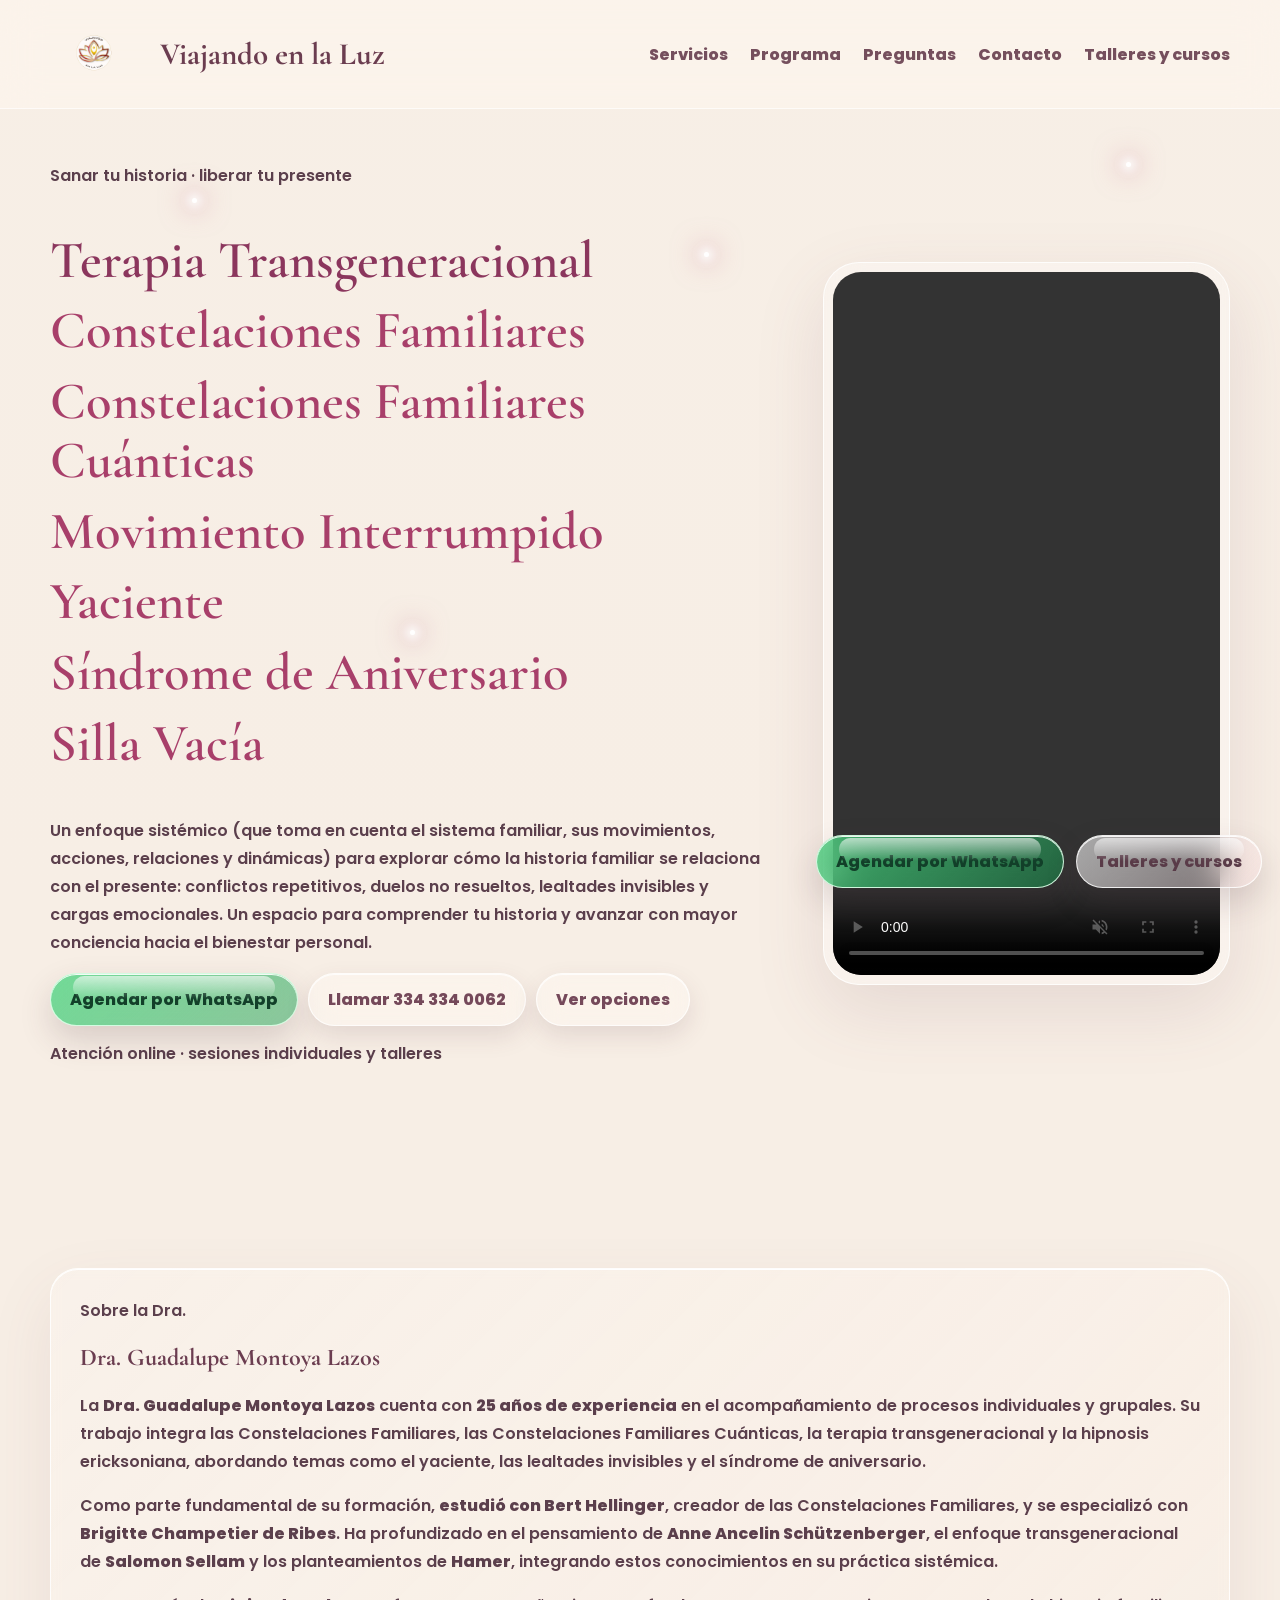
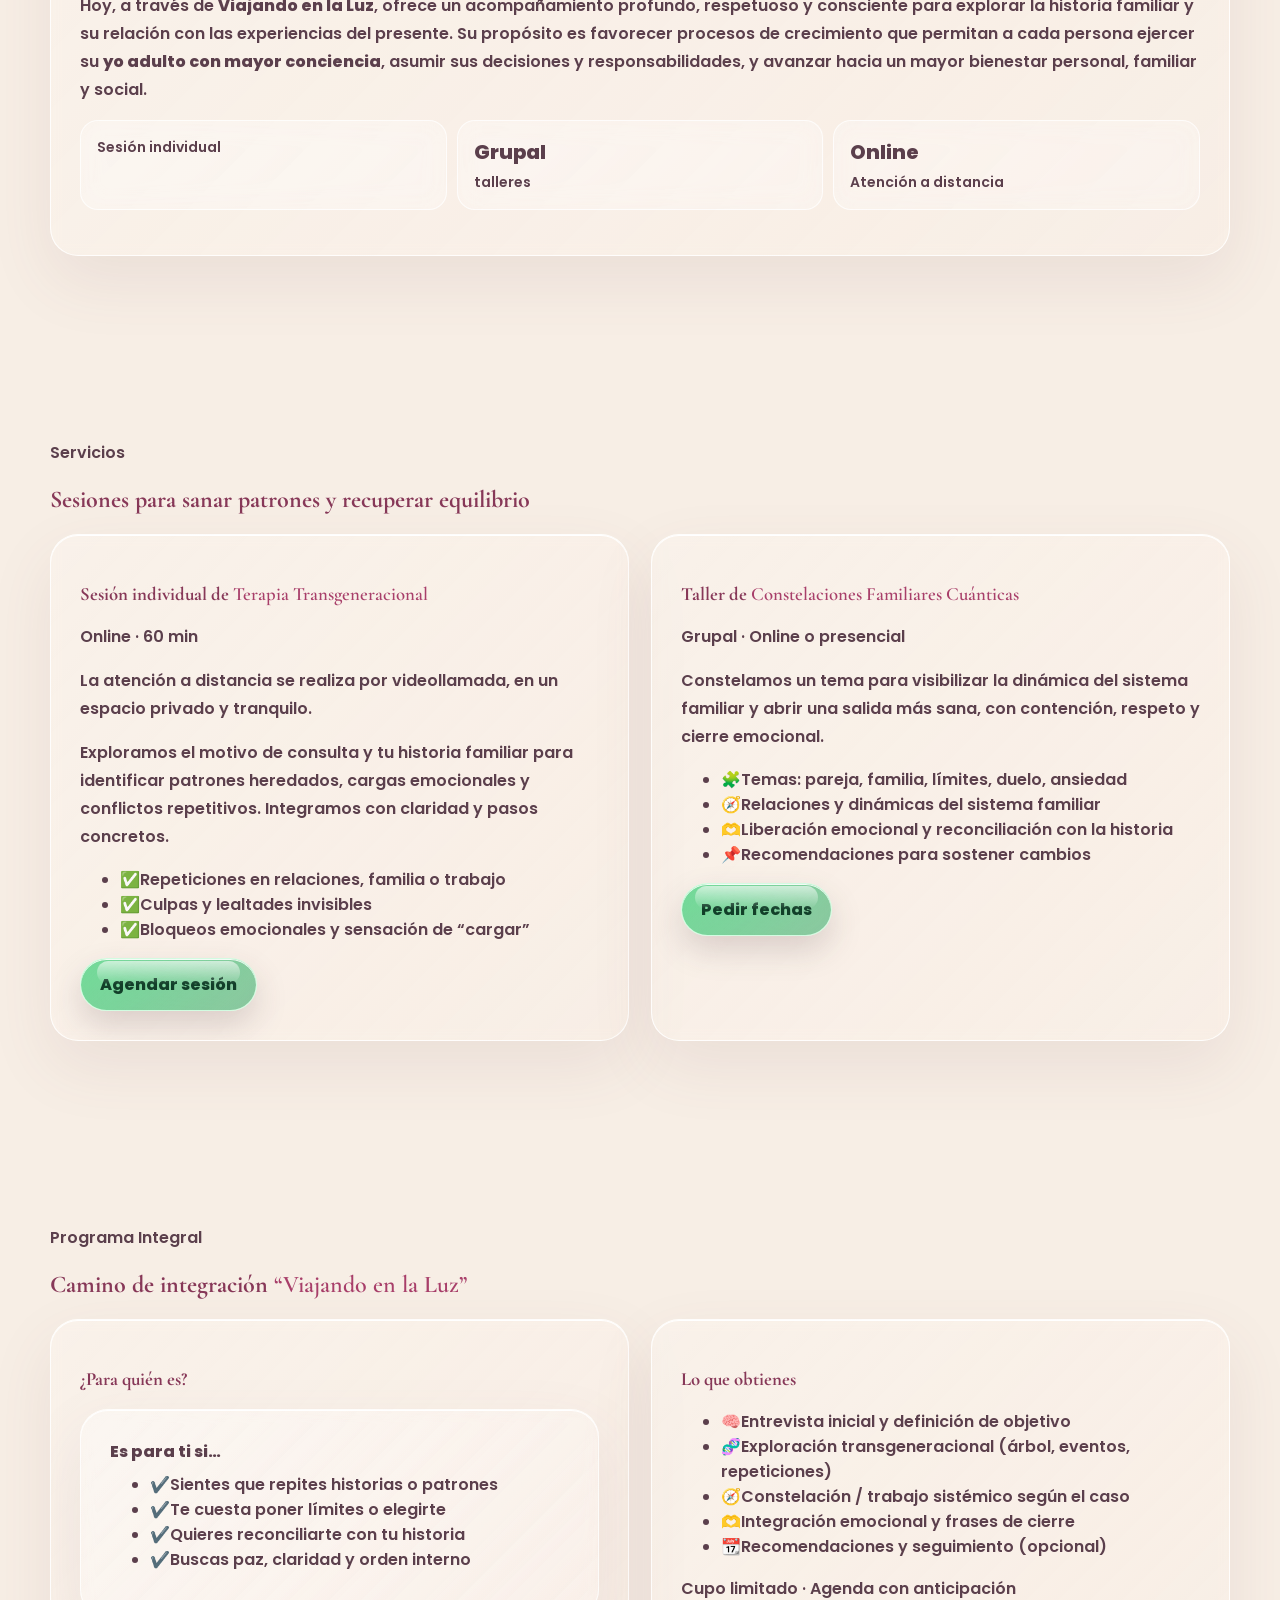
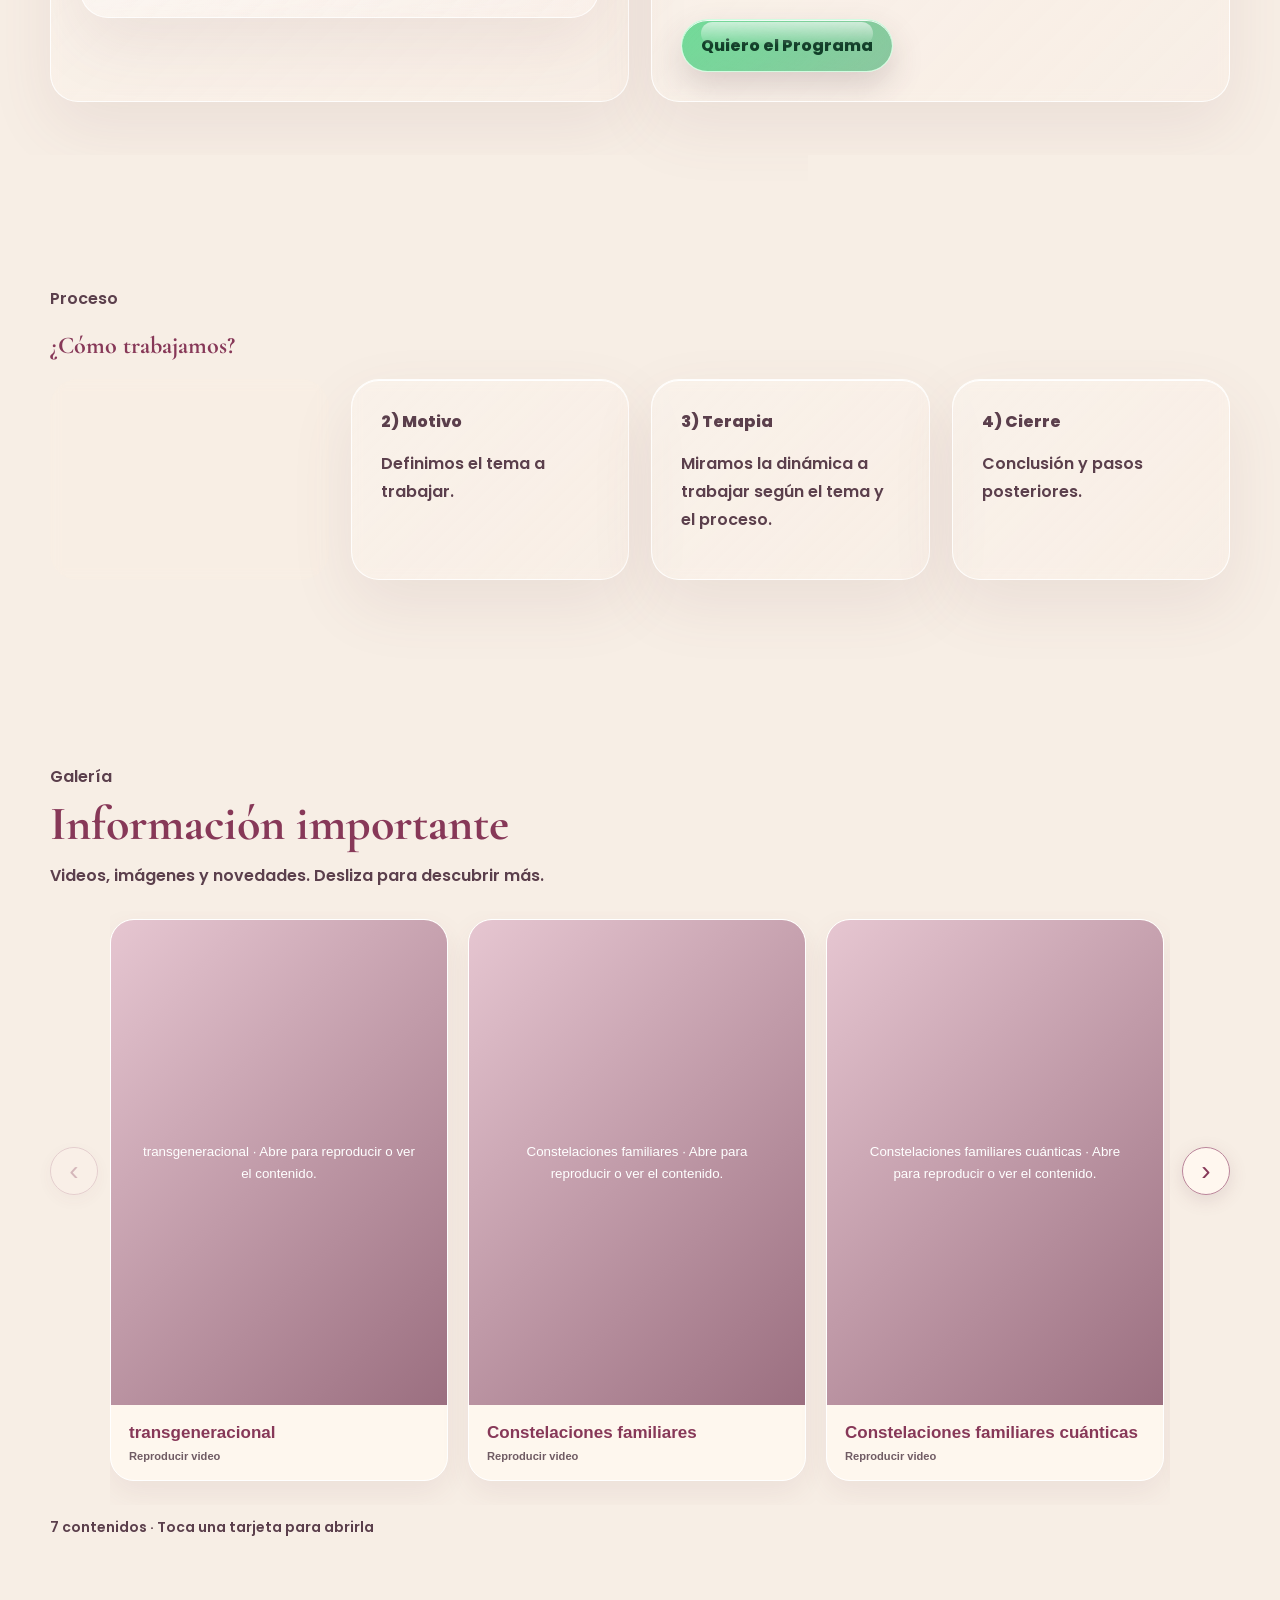
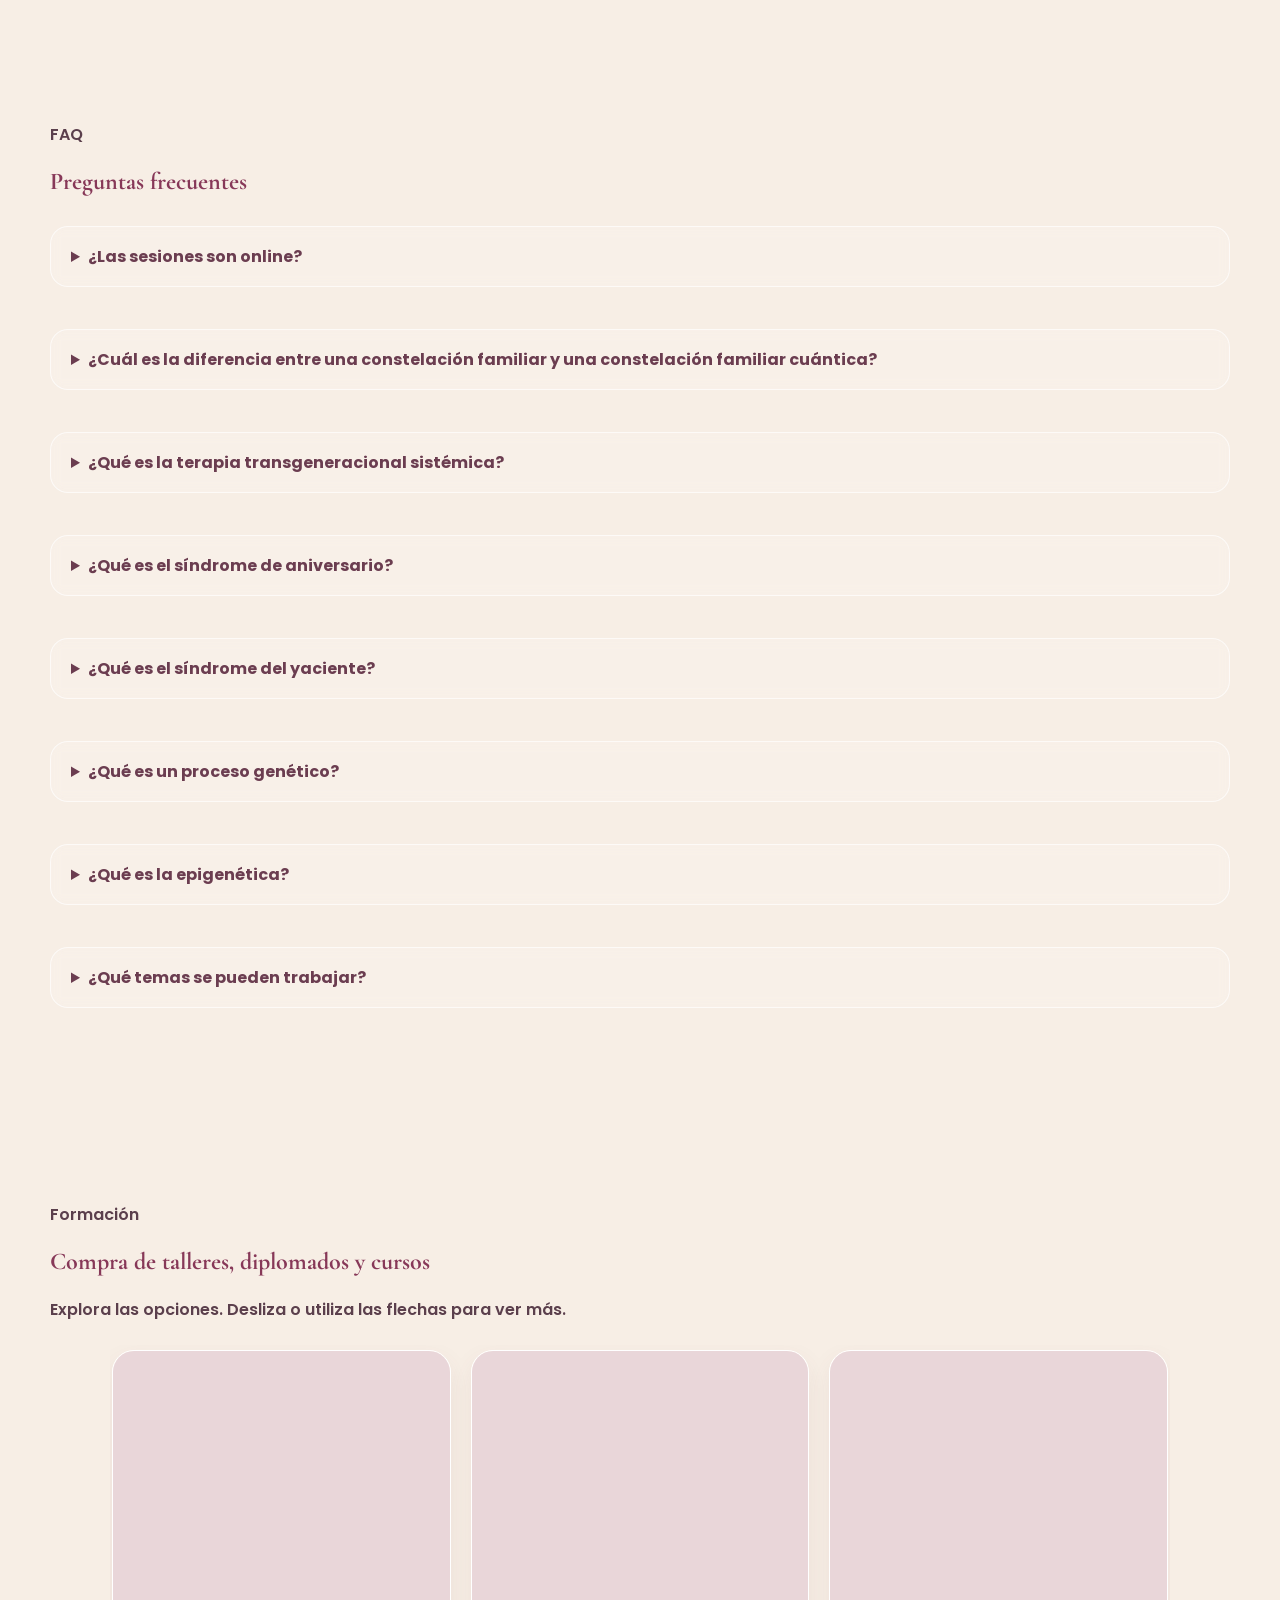
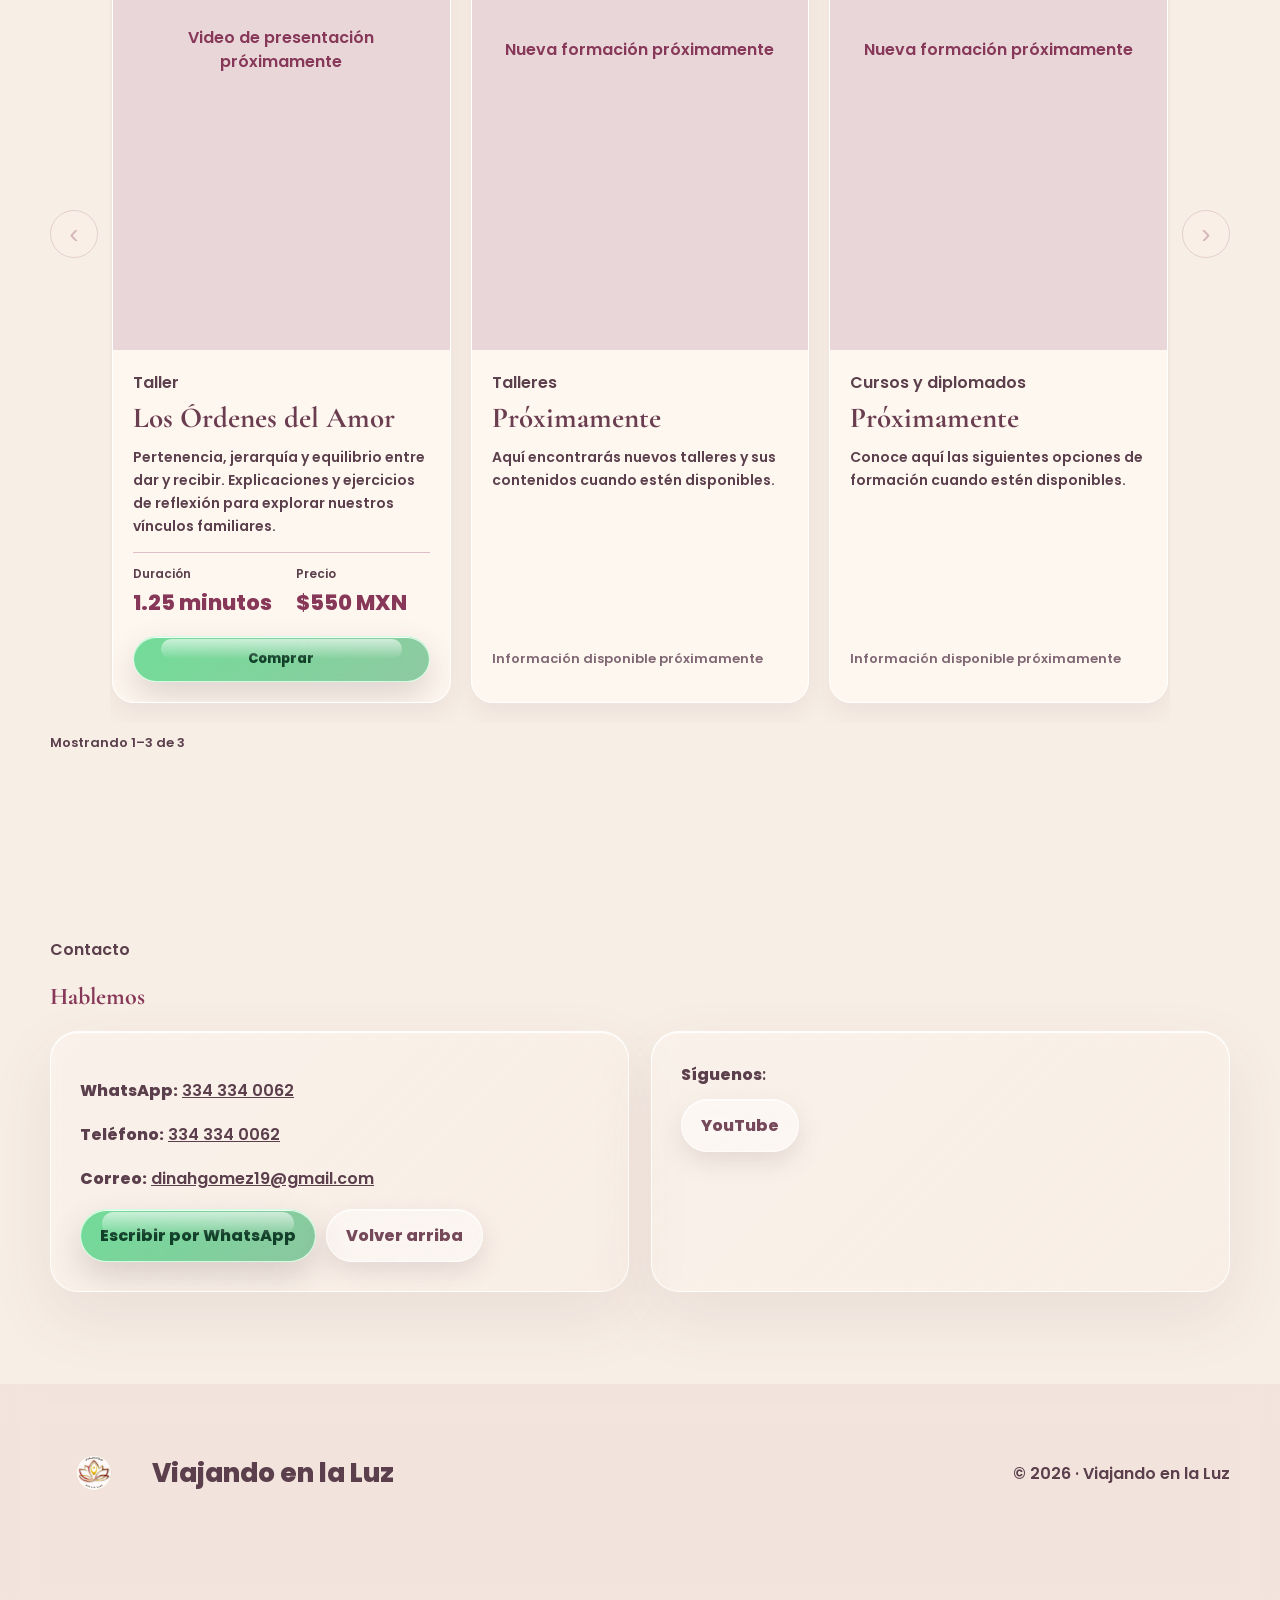
==== commit f35d7088: "videoinicio" ====
--- a/index.html
+++ b/index.html
@@ -717,7 +717,7 @@
 
 <div class="video-wrap">
 
-  <video src="Diseño sin título (81).mp4"
+  <video src="videoencabezado.mp4"
 
          playsinline muted loop autoplay controls preload="metadata">
 
@@ -1617,7 +1617,7 @@
 
      { tipo: 'Taller', titulo: 'Nombre', descripcion: 'De qué trata',
 
-       video: 'archivo.mp4', duracion: '5 horas', precio: '$560 MXN' }
+       video: 'archivo.mp4', duracion: '1.25 minutos', precio: '$560 MXN' }
 
      El botón prepara automáticamente el mensaje de compra con ese título.
 
@@ -1633,7 +1633,7 @@
 
       descripcion: 'Pertenencia, jerarquía y equilibrio entre dar y recibir. Explicaciones y ejercicios de reflexión para explorar nuestros vínculos familiares.',
 
-      video: 'videopromocinaoordenes.mp4', duracion: '5 horas', precio: '$560 MXN'
+      video: 'videopromocinaoordenes.mp4', duracion: '1.25 minutos', precio: '$550 MXN'
 
     },
 
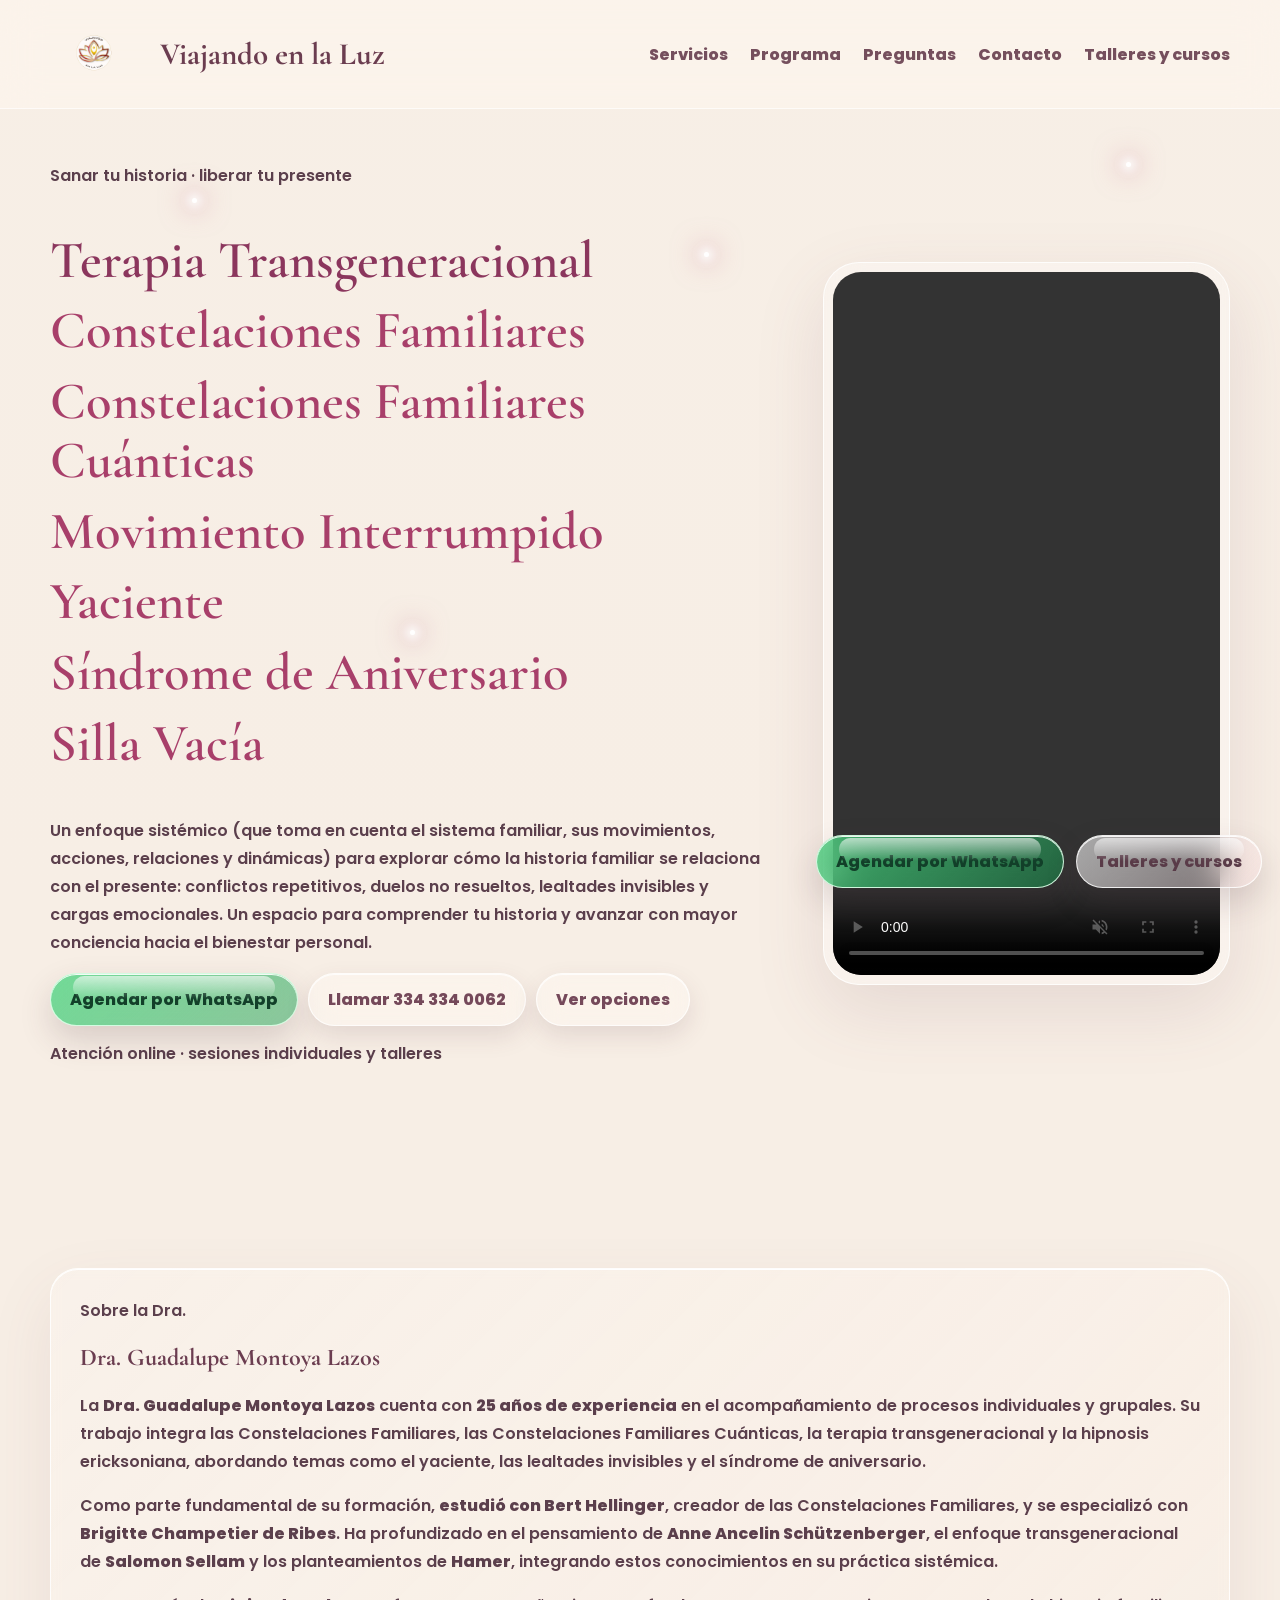
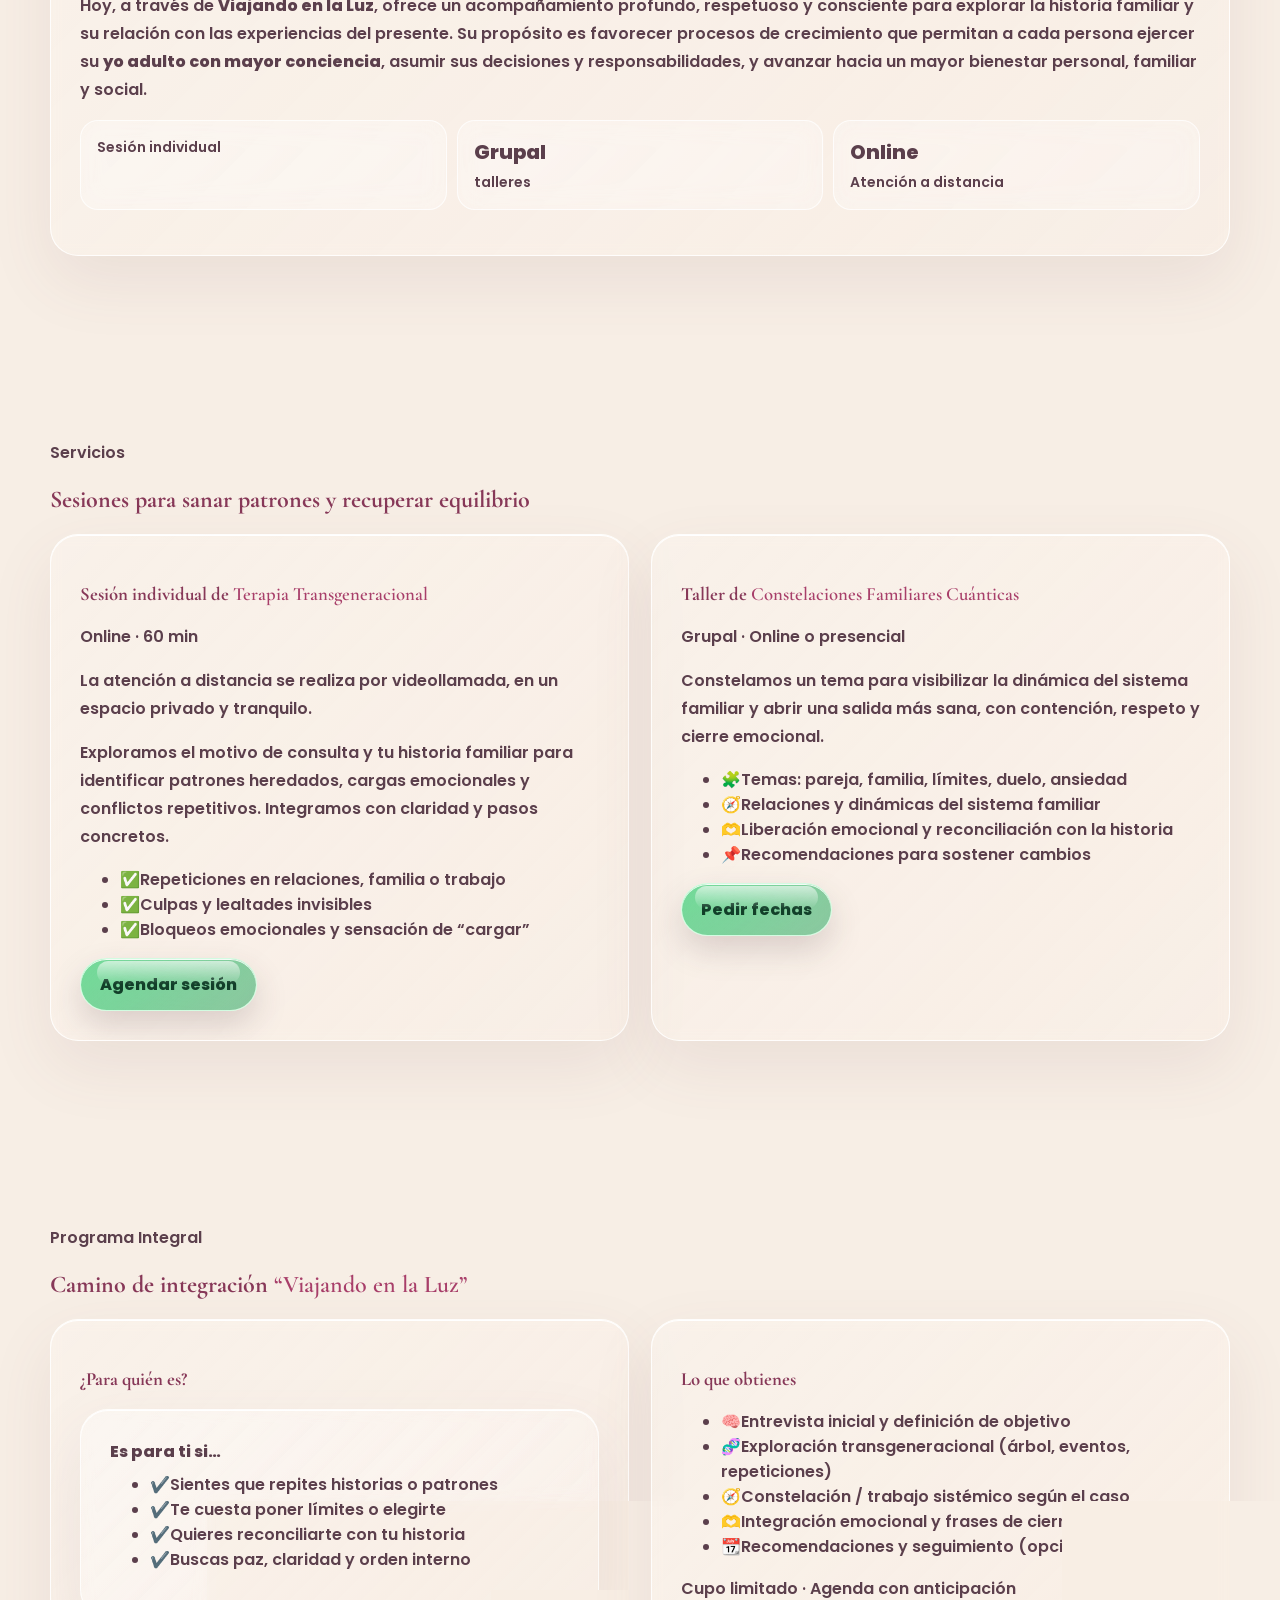
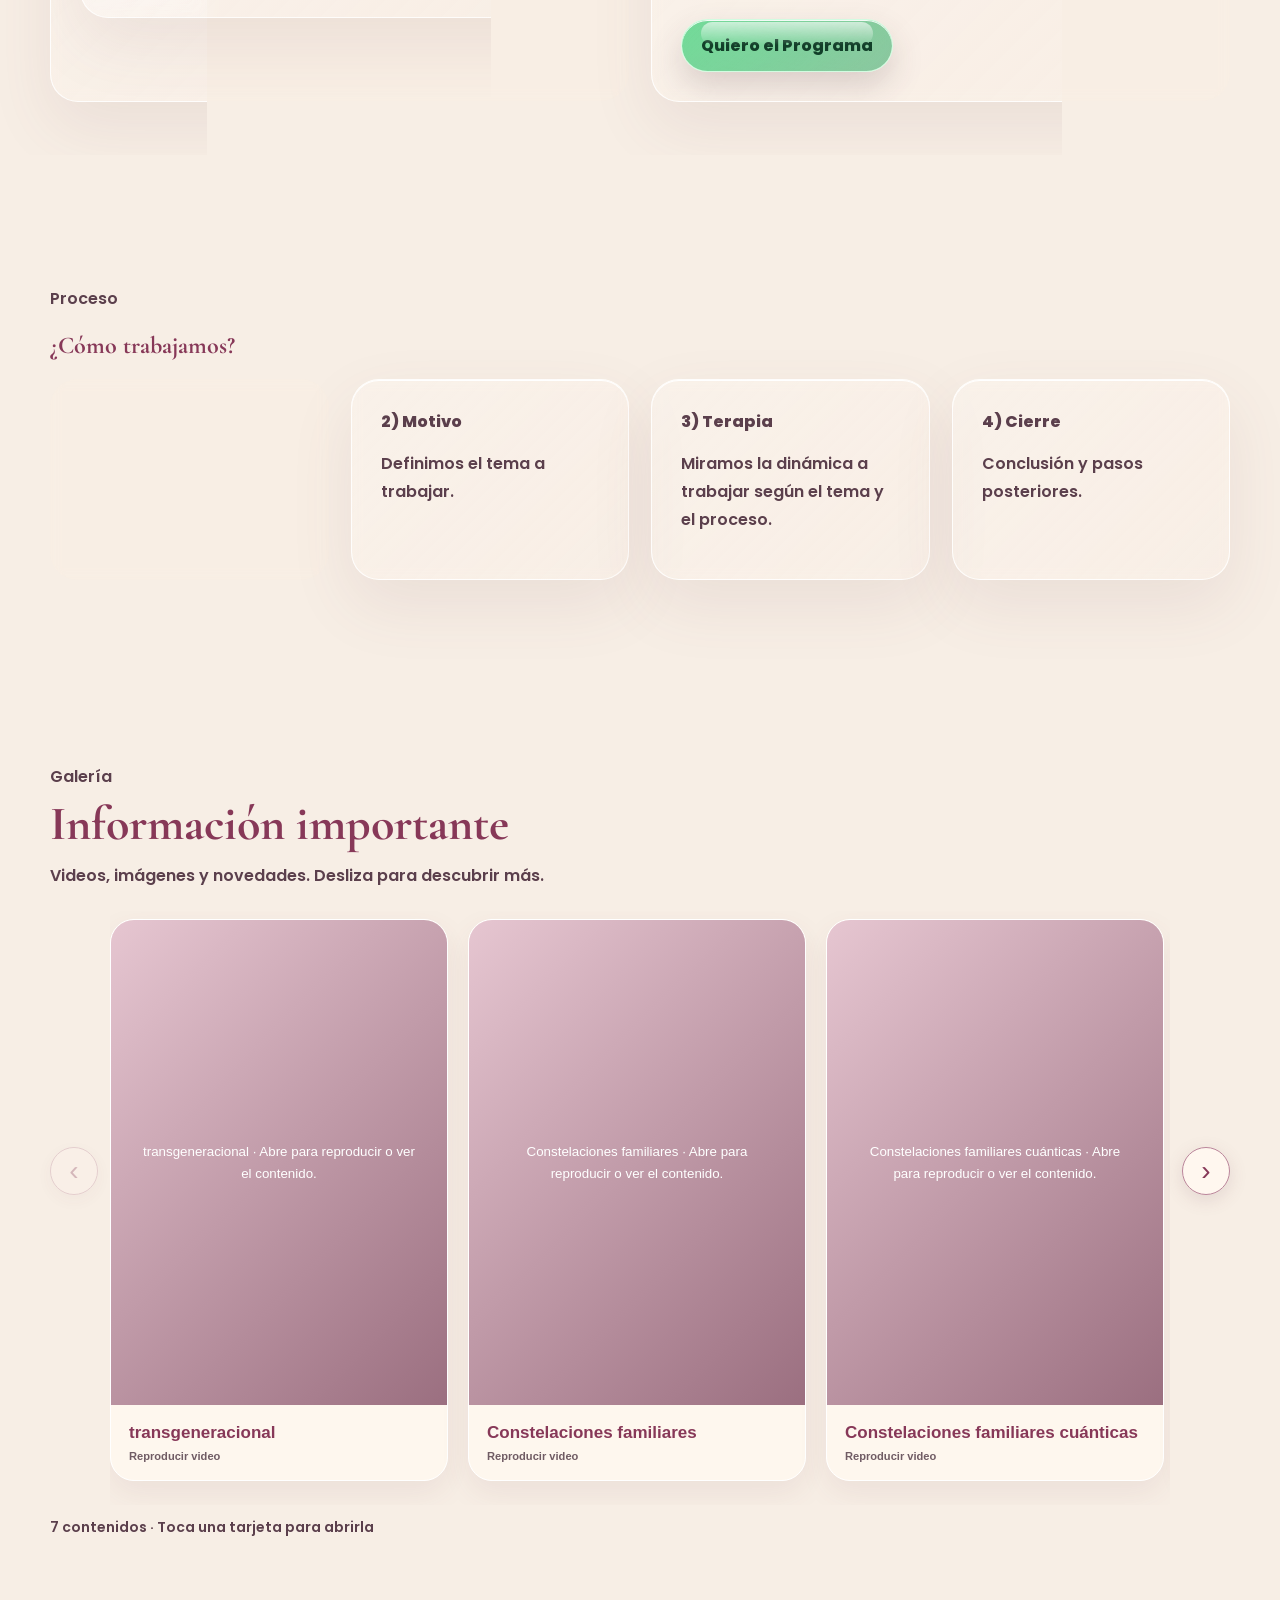
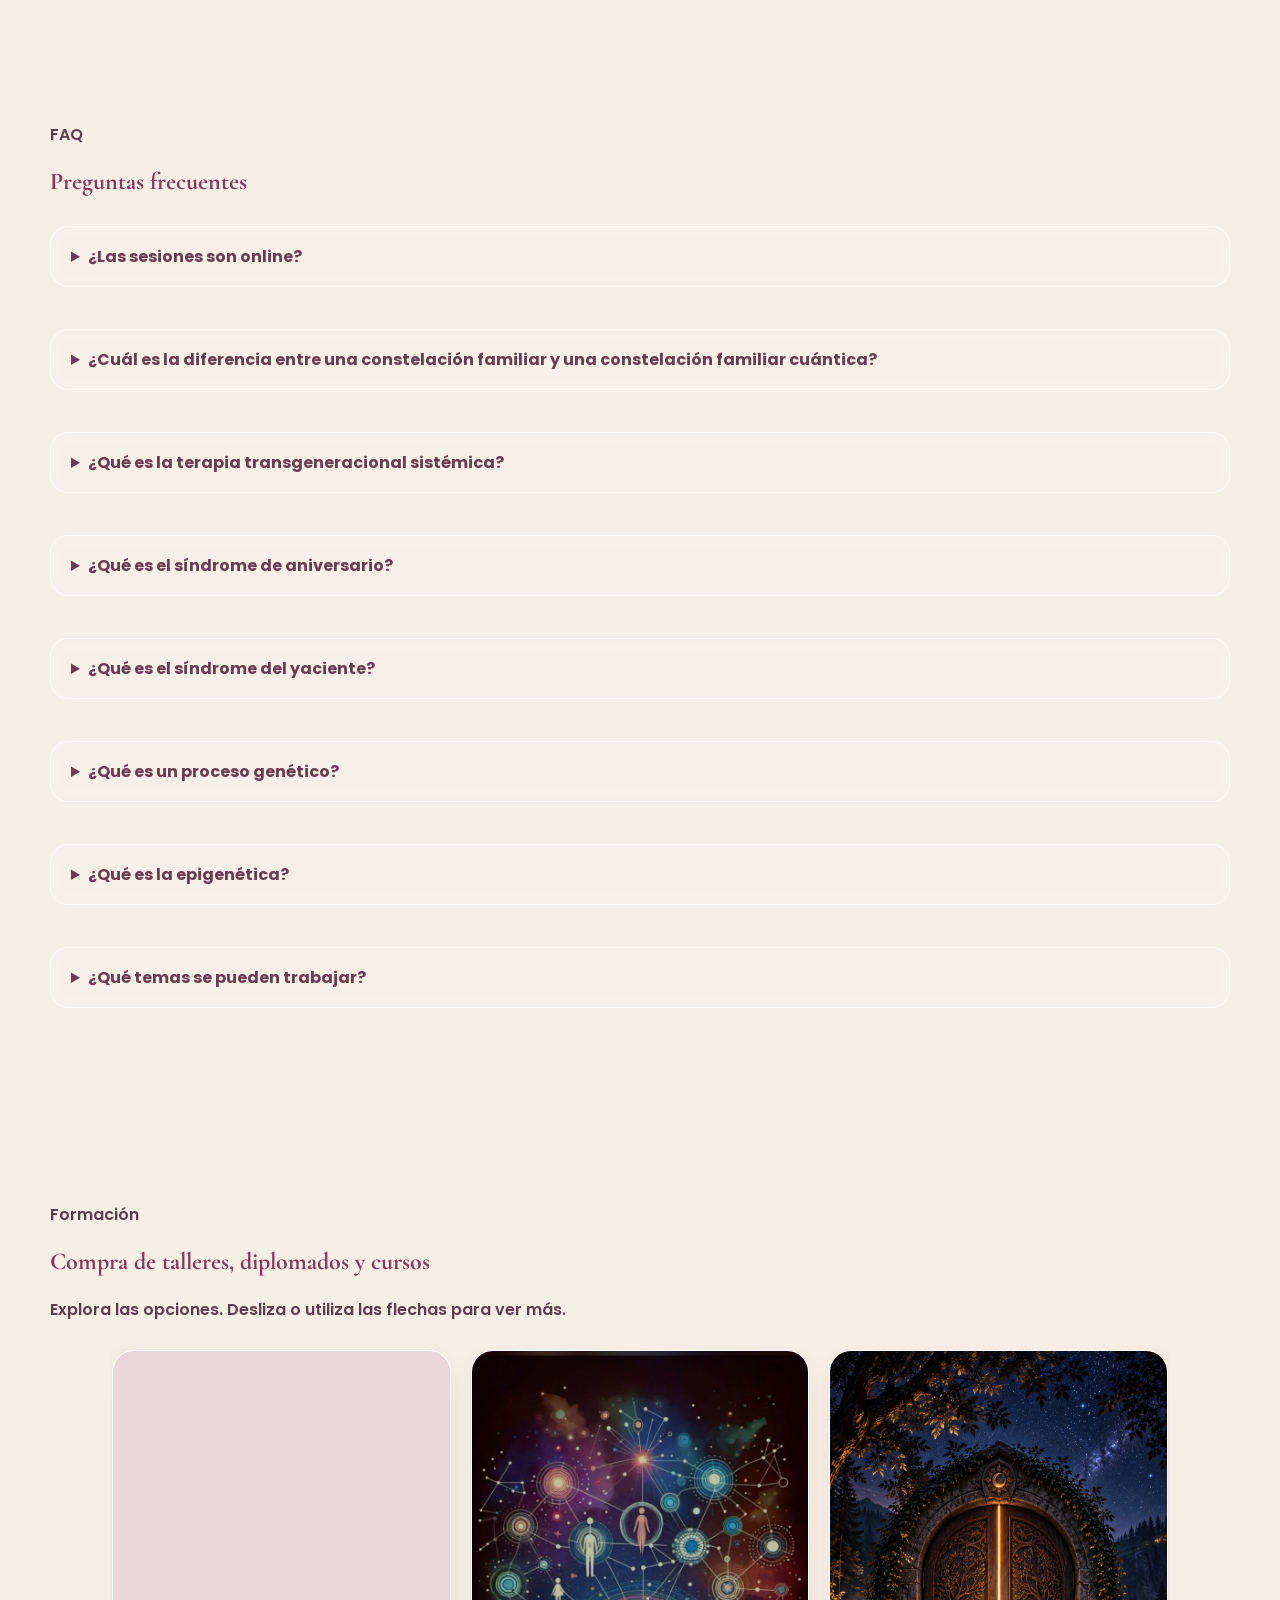
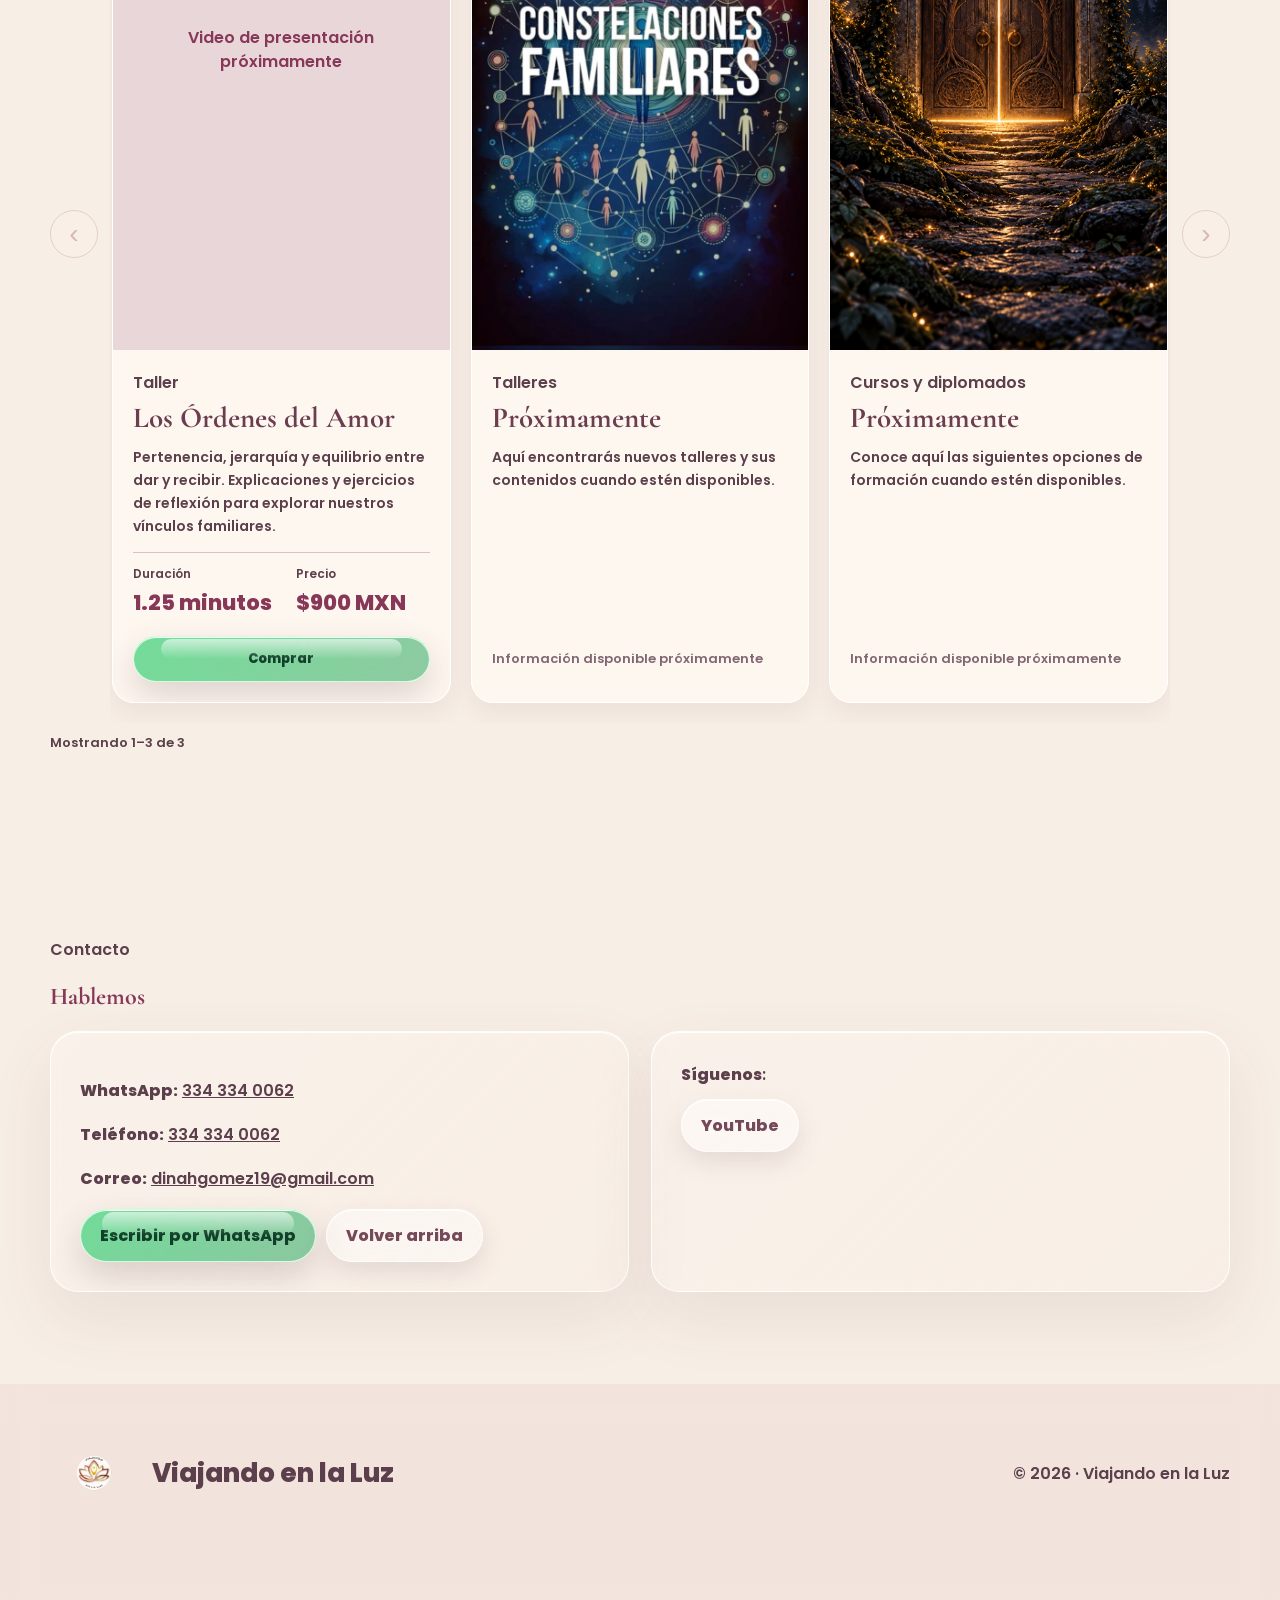
==== commit 451758d3: "imagenes" ====
--- a/index.html
+++ b/index.html
@@ -550,7 +550,10 @@
 
 .training-cover { position: relative; min-height: 0; aspect-ratio: 9 / 16; background: #e9d6d9; display: grid; place-items: center; overflow: hidden; }
 
+.training-cover img { display: block; width: 100%; height: 100%; object-fit: cover; position: absolute; inset: 0; }
+
 .training-cover.has-video { aspect-ratio: 9 / 16; }
+
 .training-cover video { position: absolute; inset: 0; display: block; width: 100%; height: 100%; max-width: 100%; max-height: 100%; min-height: 0; object-fit: contain; background: #30262a; }
 
 .training-cover [hidden] { display: none; }
@@ -713,7 +716,7 @@
 
 </div>
 
-\\-->
+\\\-->
 
 <div class="video-wrap">
 
@@ -1209,7 +1212,7 @@
 
             <!-- Pega aquí tus links reales -->
 
-            <a class="btn secondary" href="https://www.youtube.com/watch?v=83Kjpau5z1c" target="_blank" rel="noopener">YouTube</a>
+            <a class="btn secondary" href="https://www.youtube.com/@gpemlviajandoenlaluz352" target="_blank" rel="noopener">YouTube</a>
 
           </div>
 
@@ -1304,6 +1307,7 @@
   */
 
   const GALERIA_CONTENIDO = [
+
     { tipo: 'video', titulo: ' transgeneracional', src: 'transgeneracional.mp4' },
 
     { tipo: 'video', titulo: 'Constelaciones familiares', src: 'constelaciones familiares.mp4' },
@@ -1313,10 +1317,11 @@
     { tipo: 'video', titulo: 'Síndrome de aniversario', src: 'sindrome de aniversario.mp4' },
 
     { tipo: 'video', titulo: 'Silla vacía', src: 'silla vacia.mp4' },
-    { tipo: 'video', titulo: 'Silla madre', src: 'sillamadre.mp4' },
+
+    { tipo: 'video', titulo: 'Silla vacía ejercicio', src: 'sillamadre.mp4' },
+
     { tipo: 'video', titulo: 'Yaciente final', src: 'yacentefinal.mp4' },
 
-
   ];
 
   const track = document.getElementById('galleryTrack');
@@ -1633,13 +1638,13 @@
 
       descripcion: 'Pertenencia, jerarquía y equilibrio entre dar y recibir. Explicaciones y ejercicios de reflexión para explorar nuestros vínculos familiares.',
 
-      video: 'videopromocinaoordenes.mp4', duracion: '1.25 minutos', precio: '$550 MXN'
+      video: 'videopromocinaoordenes.mp4', duracion: '1.25 minutos', precio: '$900 MXN'
 
     },
 
-    { tipo: 'Talleres', titulo: 'Próximamente', descripcion: 'Aquí encontrarás nuevos talleres y sus contenidos cuando estén disponibles.', pendiente: true },
-
-    { tipo: 'Cursos y diplomados', titulo: 'Próximamente', descripcion: 'Conoce aquí las siguientes opciones de formación cuando estén disponibles.', pendiente: true }
+    { tipo: 'Talleres', titulo: 'Próximamente', descripcion: 'Aquí encontrarás nuevos talleres y sus contenidos cuando estén disponibles.', imagen: 'constelacioneverticales.jpg', pendiente: true },
+
+    { tipo: 'Cursos y diplomados', titulo: 'Próximamente', descripcion: 'Conoce aquí las siguientes opciones de formación cuando estén disponibles.', imagen: 'puerta-vertical.png', pendiente: true }
 
   ];
 
@@ -1667,12 +1672,20 @@
 
     const note = node('p', '', item.pendiente ? 'Nueva formación próximamente' : 'Video de presentación próximamente');
 
-    if (item.video) {
+    if (item.imagen) {
+      const img = node('img', '');
+      img.src = item.imagen;
+      img.alt = item.tipo === 'Talleres' ? 'Constelaciones familiares: próximos talleres' : 'Puerta iluminada: próximos cursos y diplomados';
+      img.loading = 'lazy';
+      note.hidden = true;
+      img.addEventListener('error', () => { img.hidden = true; note.hidden = false; });
+      cover.append(img);
+    } else if (item.video) {
+
       cover.classList.add('has-video');
 
       const video = node('video', ''); video.controls = true; video.playsInline = true; video.preload = 'metadata'; video.src = item.video;
 
-
       video.setAttribute('aria-label', 'Presentación de ' + item.titulo);
 
       note.hidden = true;
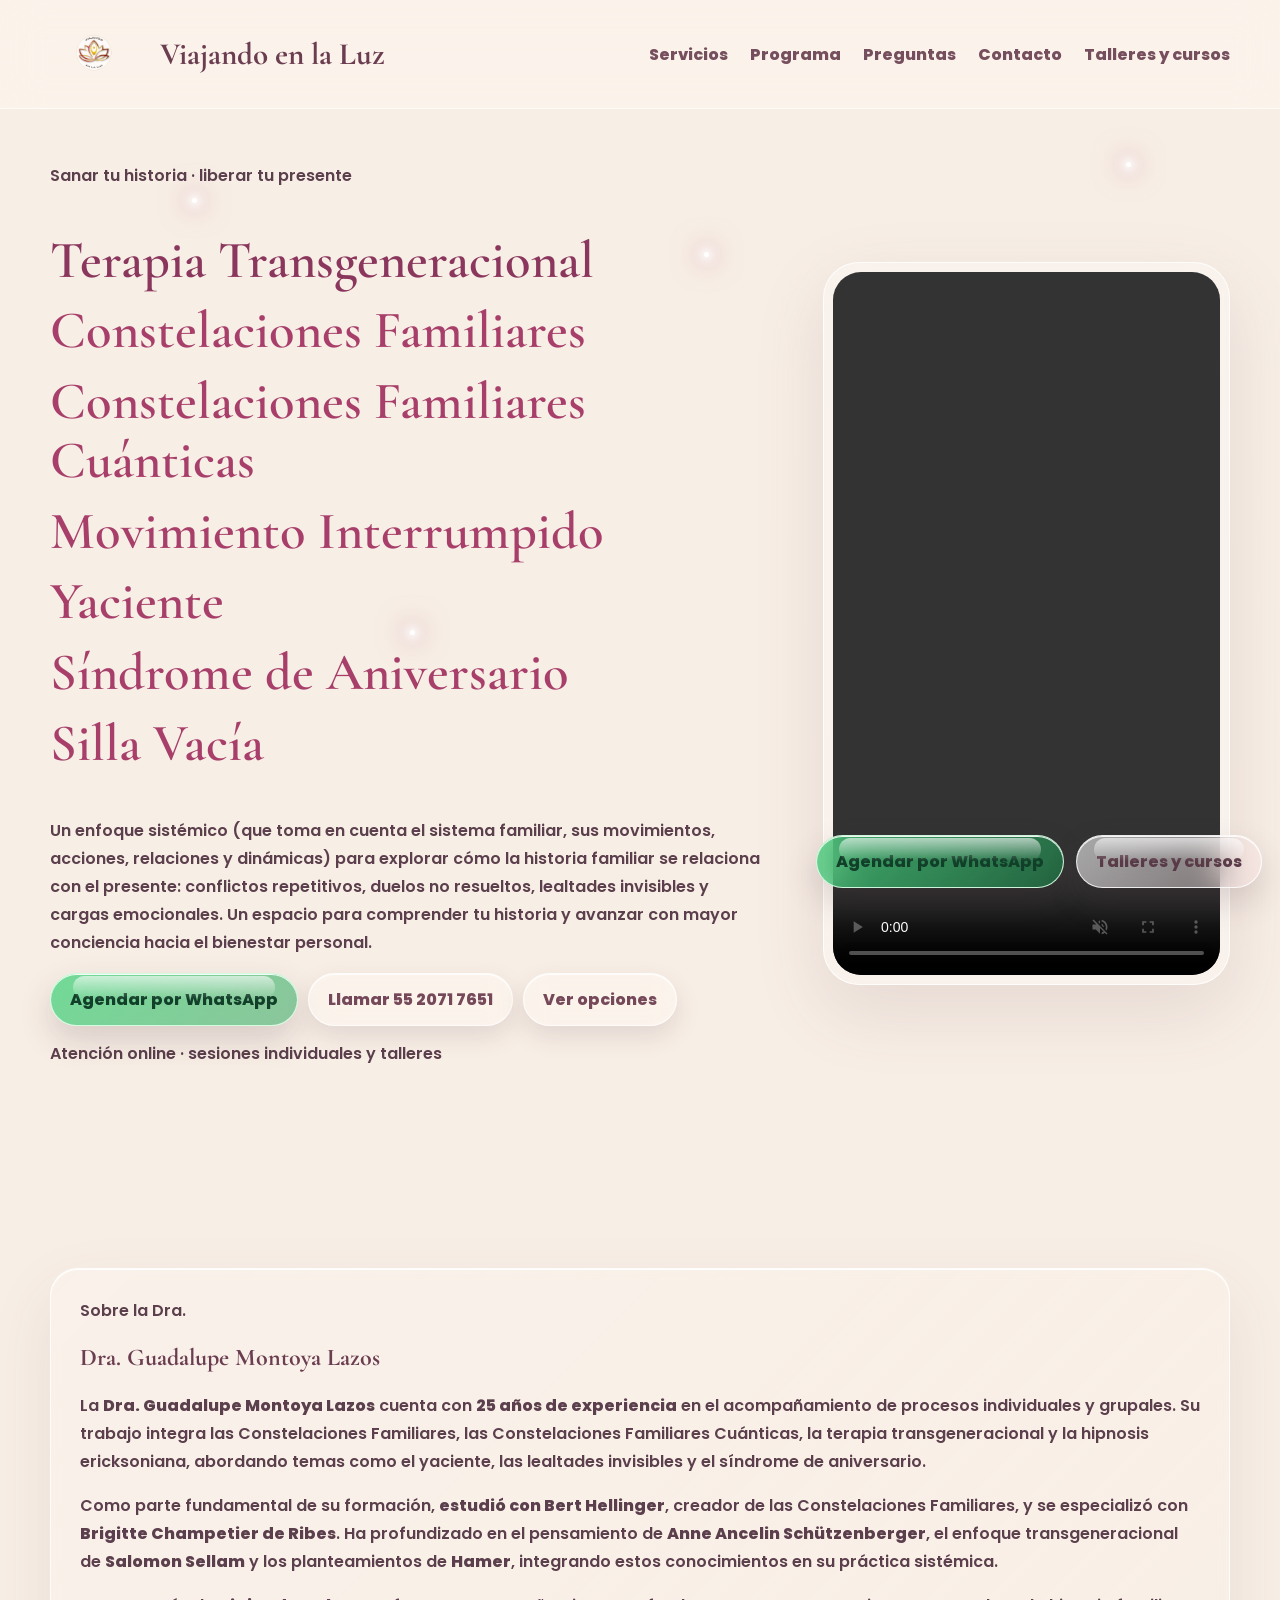
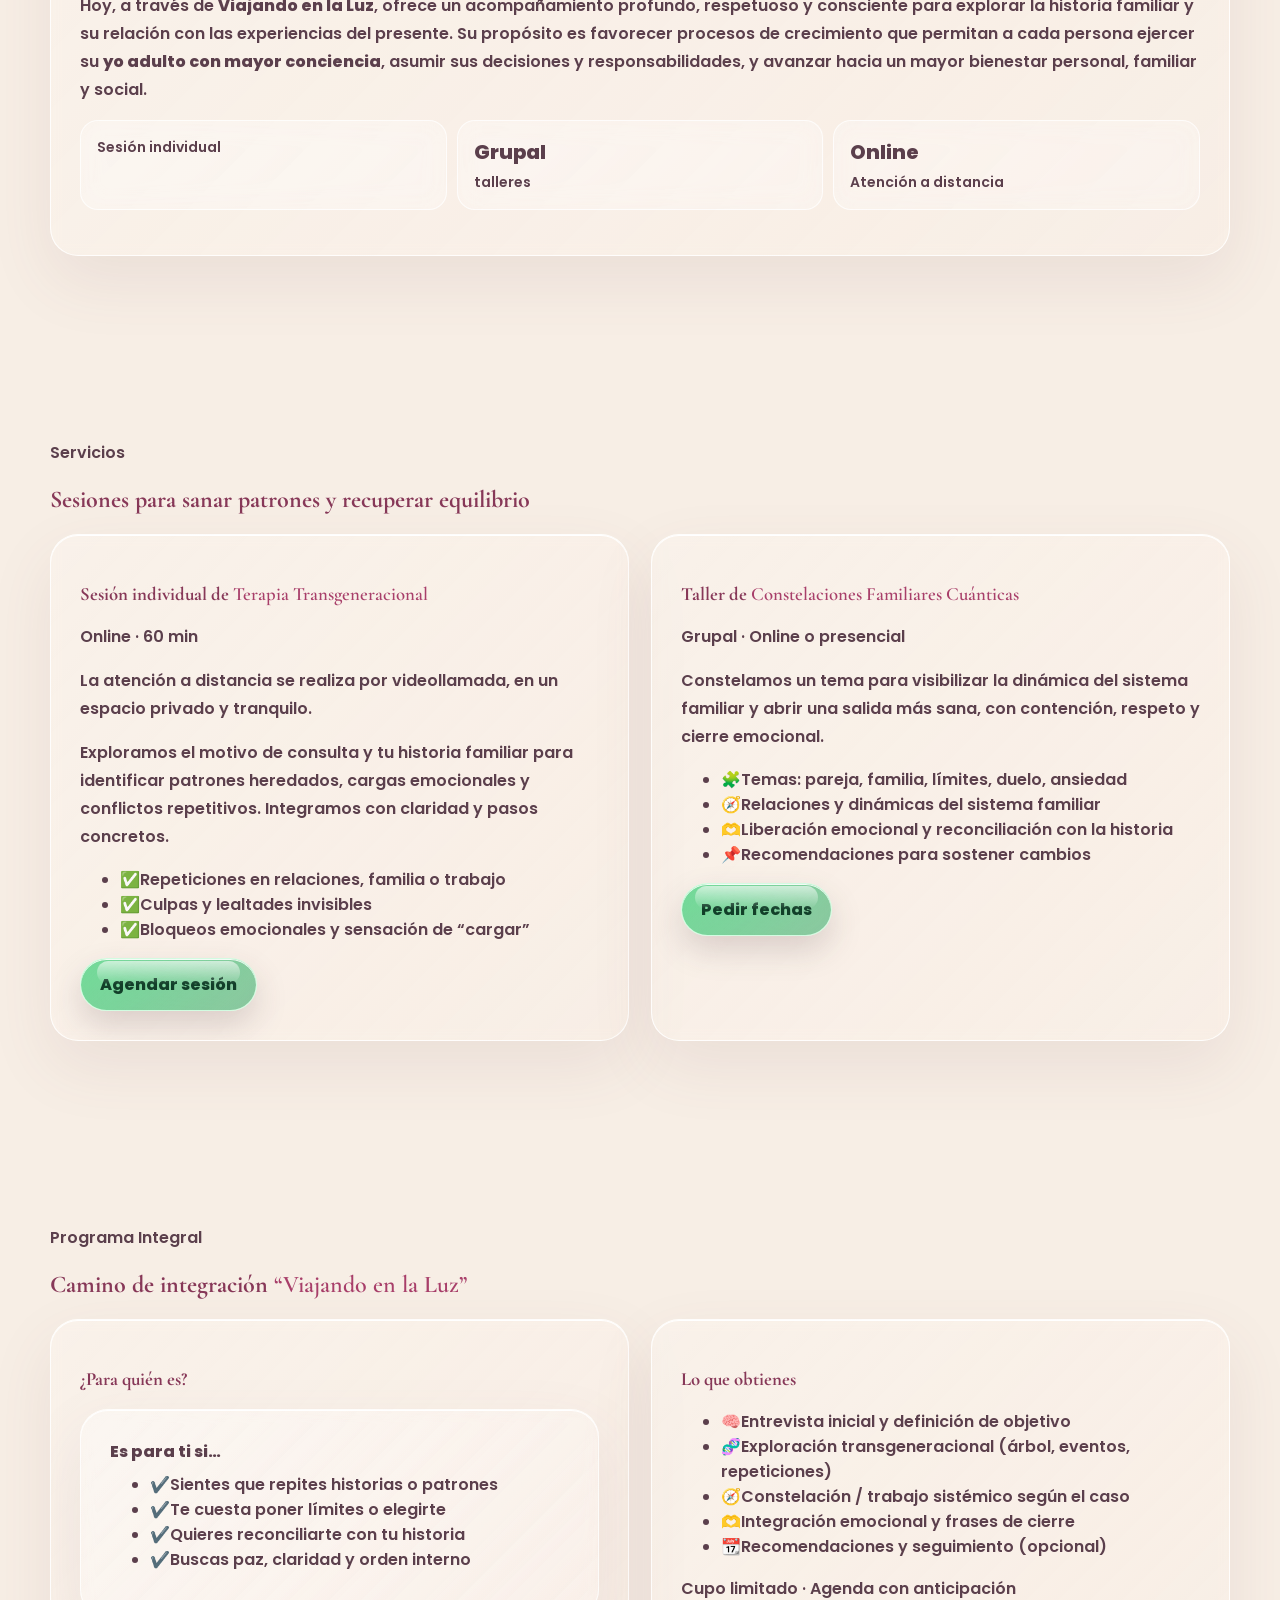
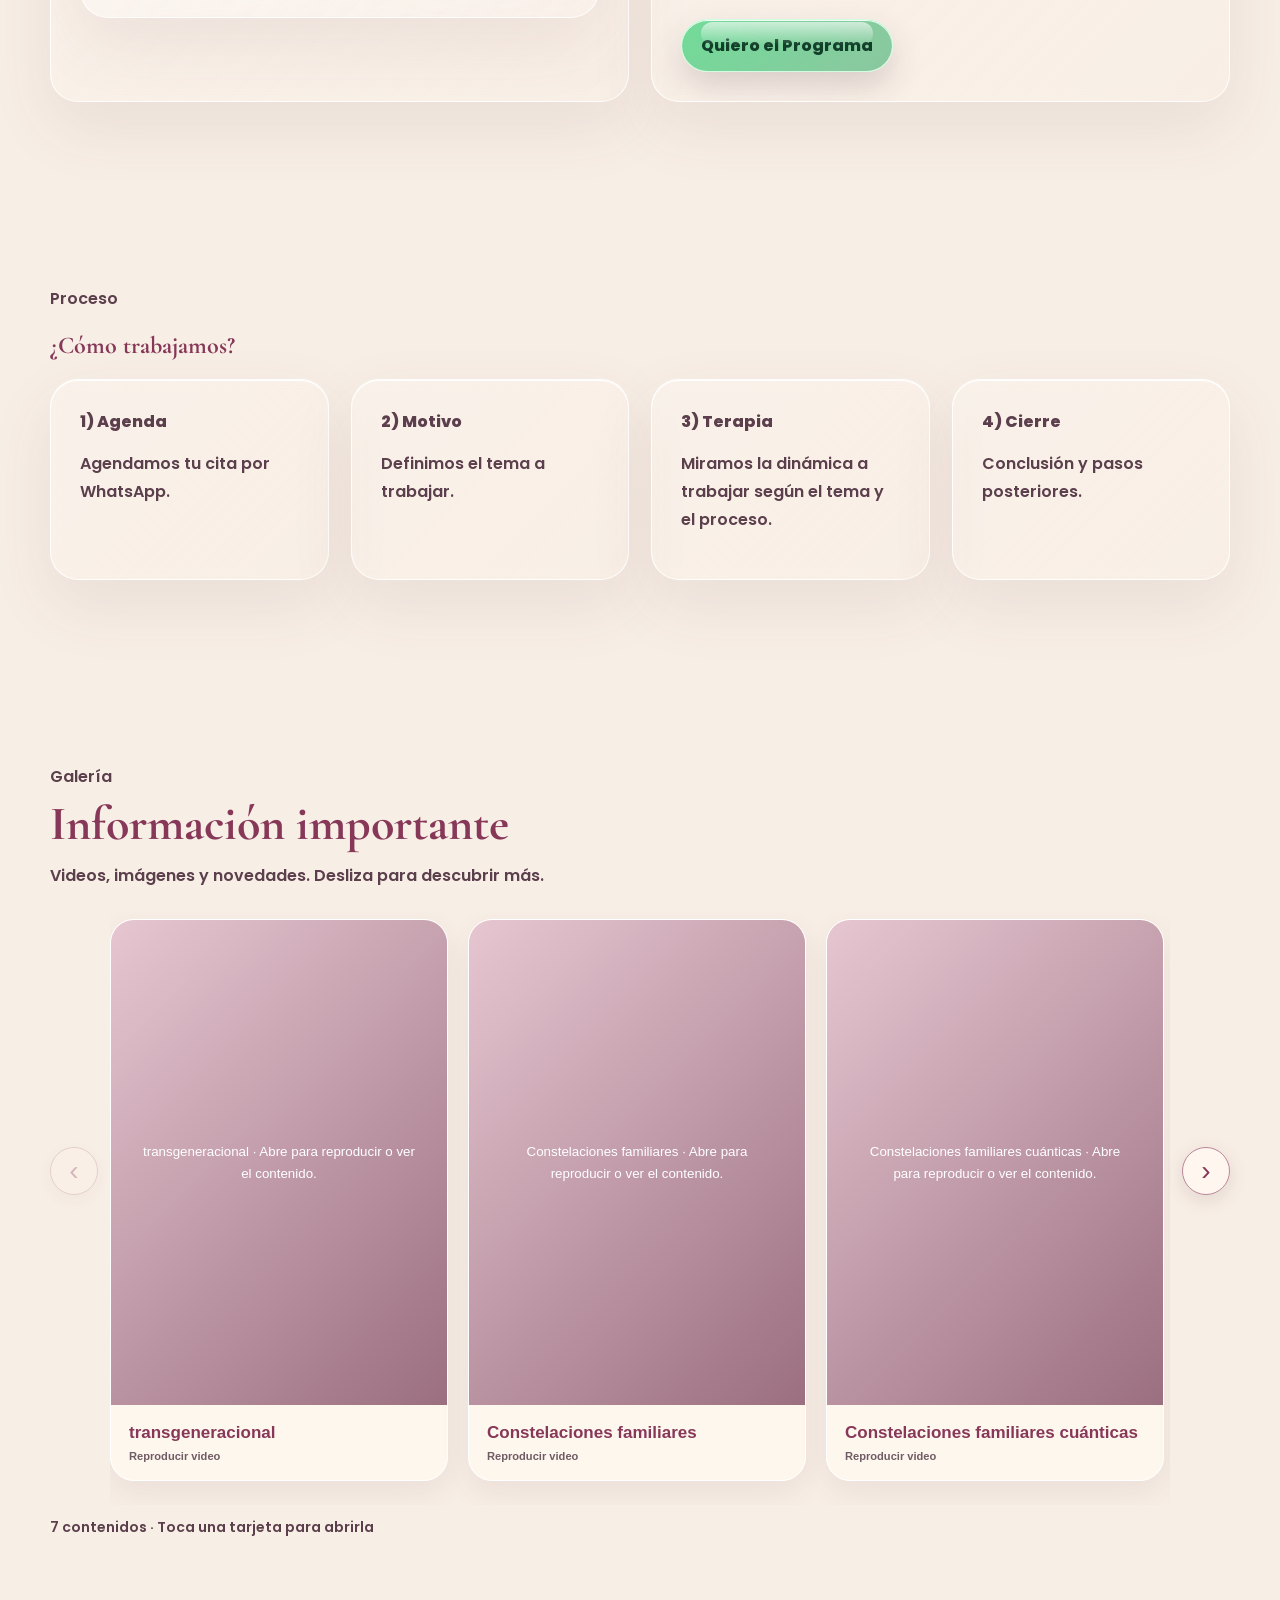
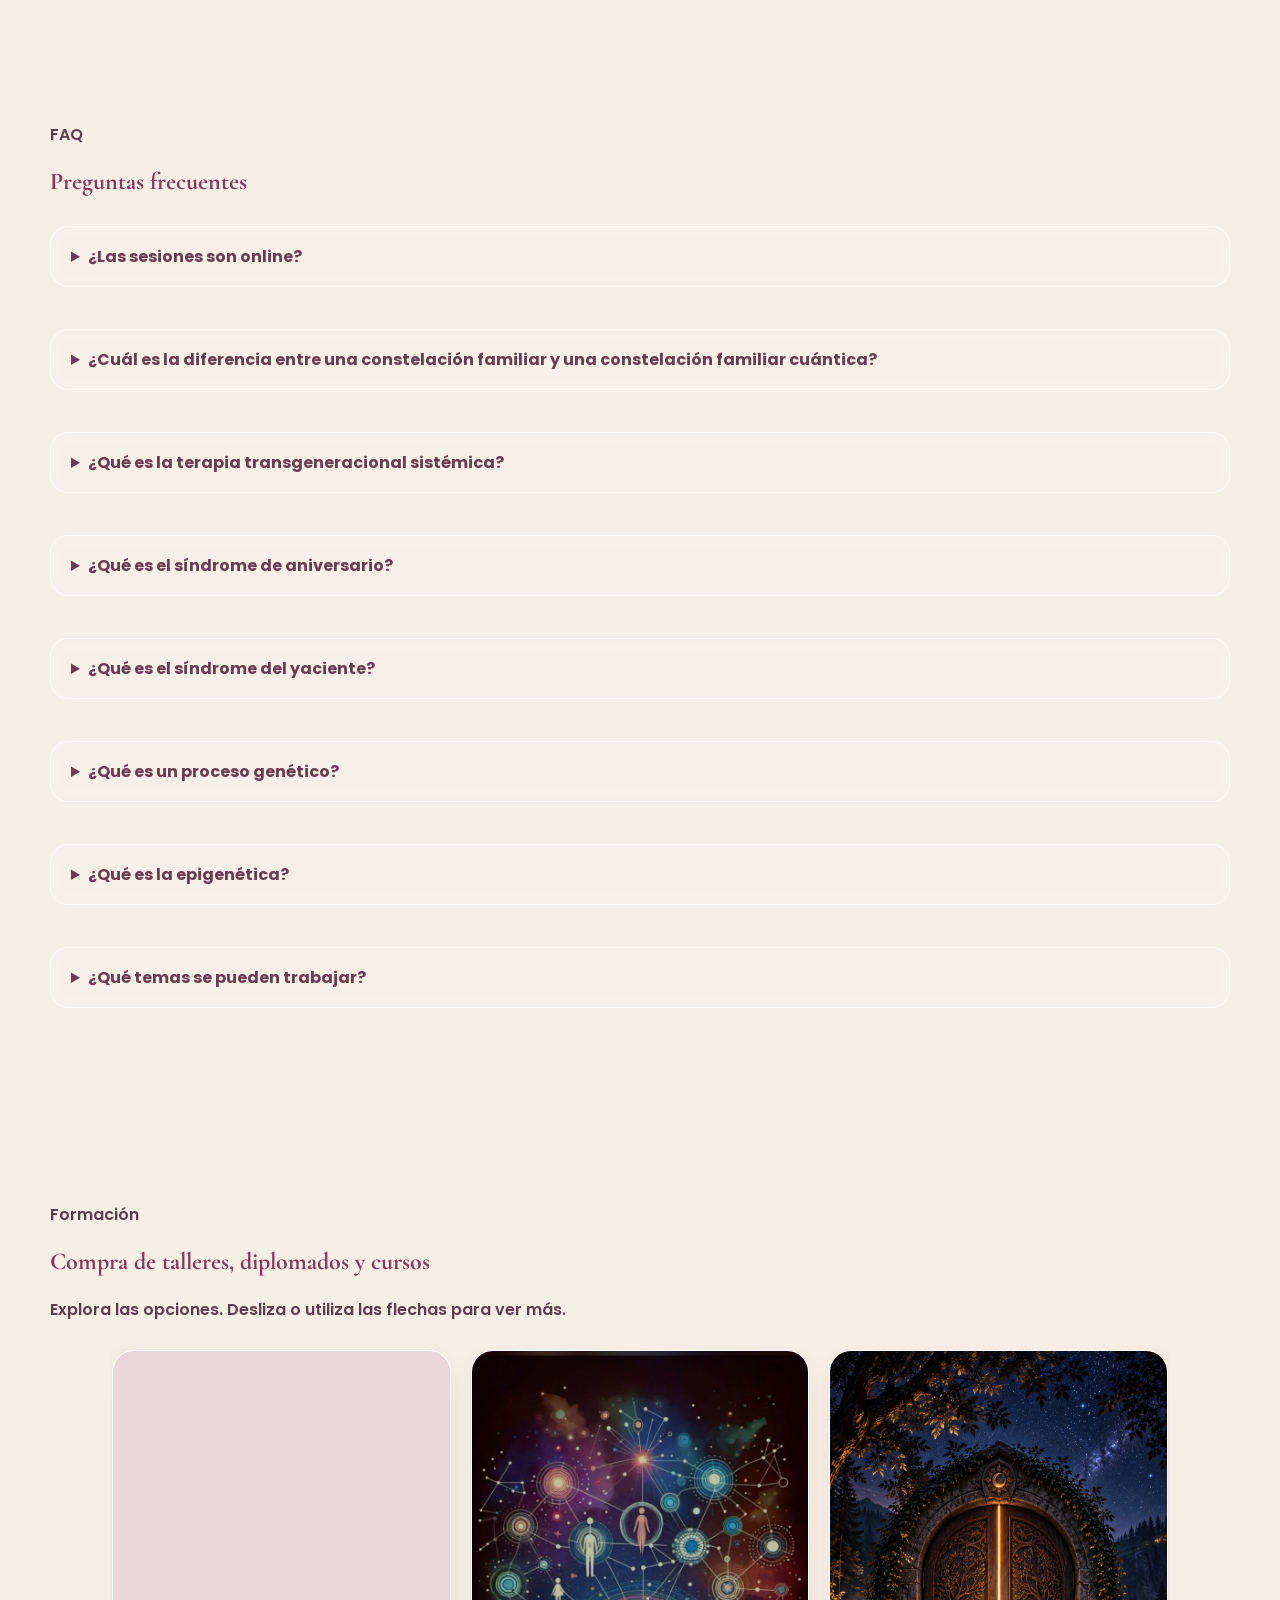
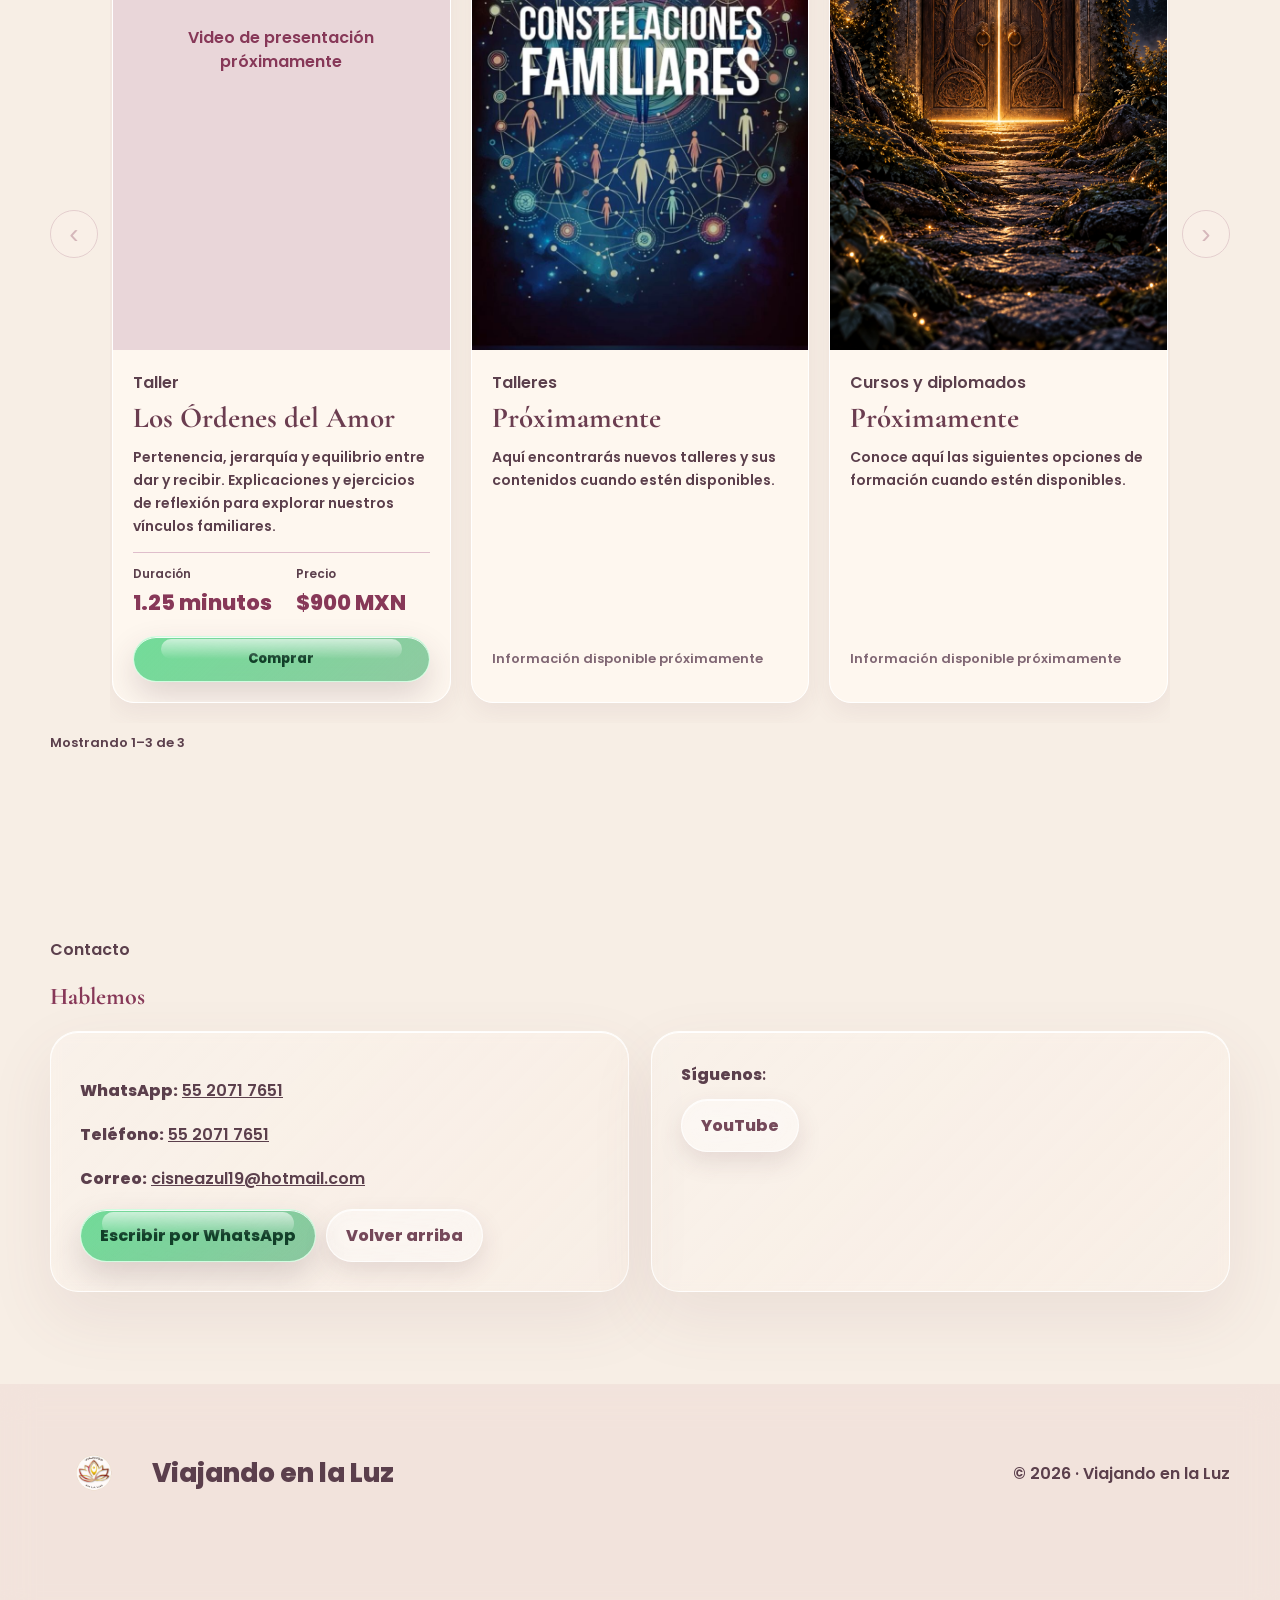
==== commit 4aa76117: "telefono" ====
--- a/index.html
+++ b/index.html
@@ -596,7 +596,7 @@
 
     <a class="btn primary"
 
-       href="https://wa.me/523343340062?text=Hola%2C%20quiero%20informaci%C3%B3n%20y%20agendar%20una%20sesi%C3%B3n%20en%20Viajando%20en%20la%20Luz."
+       href="https://wa.me/525520717651?text=Hola%2C%20quiero%20informaci%C3%B3n%20y%20agendar%20una%20sesi%C3%B3n%20en%20Viajando%20en%20la%20Luz."
 
        target="_blank" rel="noopener">Agendar por WhatsApp</a>
 
@@ -676,11 +676,11 @@
 
           <a class="btn primary"
 
-             href="https://wa.me/523343340062?text=Hola%2C%20quiero%20agendar%20una%20sesi%C3%B3n%20de%20Terapia%20Transgeneracional%20%2F%20Constelaciones%20en%20Viajando%20en%20la%20Luz."
+             href="https://wa.me/525520717651?text=Hola%2C%20quiero%20agendar%20una%20sesi%C3%B3n%20de%20Terapia%20Transgeneracional%20%2F%20Constelaciones%20en%20Viajando%20en%20la%20Luz."
 
              target="_blank" rel="noopener">Agendar por WhatsApp</a>
 
-          <a href="tel:+523343340062" class="btn secondary">Llamar 334 334 0062</a>
+          <a href="tel:+525520717651" class="btn secondary">Llamar 55 2071 7651</a>
 
           <a class="btn gold" href="#servicios">Ver opciones</a>
 
@@ -716,7 +716,7 @@
 
 </div>
 
-\\\-->
+\\\\\-->
 
 <div class="video-wrap">
 
@@ -832,7 +832,7 @@
 
             <a class="btn primary"
 
-               href="https://wa.me/523343340062?text=Hola%2C%20quiero%20agendar%20una%20sesi%C3%B3n%20individual%20en%20Viajando%20en%20la%20Luz."
+               href="https://wa.me/525520717651?text=Hola%2C%20quiero%20agendar%20una%20sesi%C3%B3n%20individual%20en%20Viajando%20en%20la%20Luz."
 
                target="_blank" rel="noopener">Agendar sesión</a>
 
@@ -870,7 +870,7 @@
 
             <a class="btn primary"
 
-               href="https://wa.me/523343340062?text=Hola%2C%20quiero%20informaci%C3%B3n%20del%20taller%20de%20Constelaciones%20Familiares%20Cu%C3%A1nticas%20en%20Viajando%20en%20la%20Luz%20(fecha%20y%20cupo)."
+               href="https://wa.me/525520717651?text=Hola%2C%20quiero%20informaci%C3%B3n%20del%20taller%20de%20Constelaciones%20Familiares%20Cu%C3%A1nticas%20en%20Viajando%20en%20la%20Luz%20(fecha%20y%20cupo)."
 
                target="_blank" rel="noopener">Pedir fechas</a>
 
@@ -946,7 +946,7 @@
 
             <a class="btn primary"
 
-               href="https://wa.me/523343340062?text=Hola%2C%20me%20interesa%20el%20programa%20integral%20de%20Viajando%20en%20la%20Luz.%20%C2%BFMe%20das%20informaci%C3%B3n%3F"
+               href="https://wa.me/525520717651?text=Hola%2C%20me%20interesa%20el%20programa%20integral%20de%20Viajando%20en%20la%20Luz.%20%C2%BFMe%20das%20informaci%C3%B3n%3F"
 
                target="_blank" rel="noopener">Quiero el Programa</a>
 
@@ -1176,15 +1176,15 @@
 
         <div class="card">
 
-          <p><strong>WhatsApp:</strong> <a href="https://wa.me/523343340062" target="_blank" rel="noopener">334 334 0062</a></p>
-
-          <p><strong>Teléfono:</strong> <a href="tel:+523343340062">334 334 0062</a></p>
+          <p><strong>WhatsApp:</strong> <a href="https://wa.me/525520717651" target="_blank" rel="noopener">55 2071 7651</a></p>
+
+          <p><strong>Teléfono:</strong> <a href="tel:+525520717651">55 2071 7651</a></p>
 
           <p><strong>Correo:</strong>
 
-            <a href="mailto:dinahgomez19@gmail.com?subject=Informaci%C3%B3n%20Viajando%20en%20la%20Luz&body=Hola%2C%20me%20gustar%C3%ADa%20recibir%20informaci%C3%B3n%20y%20agendar%20una%20sesi%C3%B3n.">
-
-              dinahgomez19@gmail.com
+            <a href="mailto:cisneazul19@hotmail.com?subject=Informaci%C3%B3n%20Viajando%20en%20la%20Luz&body=Hola%2C%20me%20gustar%C3%ADa%20recibir%20informaci%C3%B3n%20y%20agendar%20una%20sesi%C3%B3n.">
+
+              cisneazul19@hotmail.com
 
             </a>
 
@@ -1194,7 +1194,7 @@
 
             <a class="btn primary"
 
-               href="https://wa.me/523343340062?text=Hola%2C%20quiero%20informaci%C3%B3n%20y%20agendar%20una%20sesi%C3%B3n%20en%20Viajando%20en%20la%20Luz."
+               href="https://wa.me/525520717651?text=Hola%2C%20quiero%20informaci%C3%B3n%20y%20agendar%20una%20sesi%C3%B3n%20en%20Viajando%20en%20la%20Luz."
 
                target="_blank" rel="noopener">Escribir por WhatsApp</a>
 
@@ -1673,13 +1673,21 @@
     const note = node('p', '', item.pendiente ? 'Nueva formación próximamente' : 'Video de presentación próximamente');
 
     if (item.imagen) {
+
       const img = node('img', '');
+
       img.src = item.imagen;
+
       img.alt = item.tipo === 'Talleres' ? 'Constelaciones familiares: próximos talleres' : 'Puerta iluminada: próximos cursos y diplomados';
+
       img.loading = 'lazy';
+
       note.hidden = true;
+
       img.addEventListener('error', () => { img.hidden = true; note.hidden = false; });
+
       cover.append(img);
+
     } else if (item.video) {
 
       cover.classList.add('has-video');
@@ -1716,7 +1724,7 @@
 
       const buy = node('a', 'btn primary training-buy', 'Comprar');
 
-      buy.href = 'https://wa.me/523343340062?text=' + encodeURIComponent('Hola, deseo adquirir el ' + item.tipo.toLowerCase() + ' de ' + item.titulo + '. ¿Me compartes los pasos para realizar mi compra?');
+      buy.href = 'https://wa.me/525520717651?text=' + encodeURIComponent('Hola, deseo adquirir el ' + item.tipo.toLowerCase() + ' de ' + item.titulo + '. ¿Me compartes los pasos para realizar mi compra?');
 
       buy.target = '_blank'; buy.rel = 'noopener'; content.append(details,buy);
 
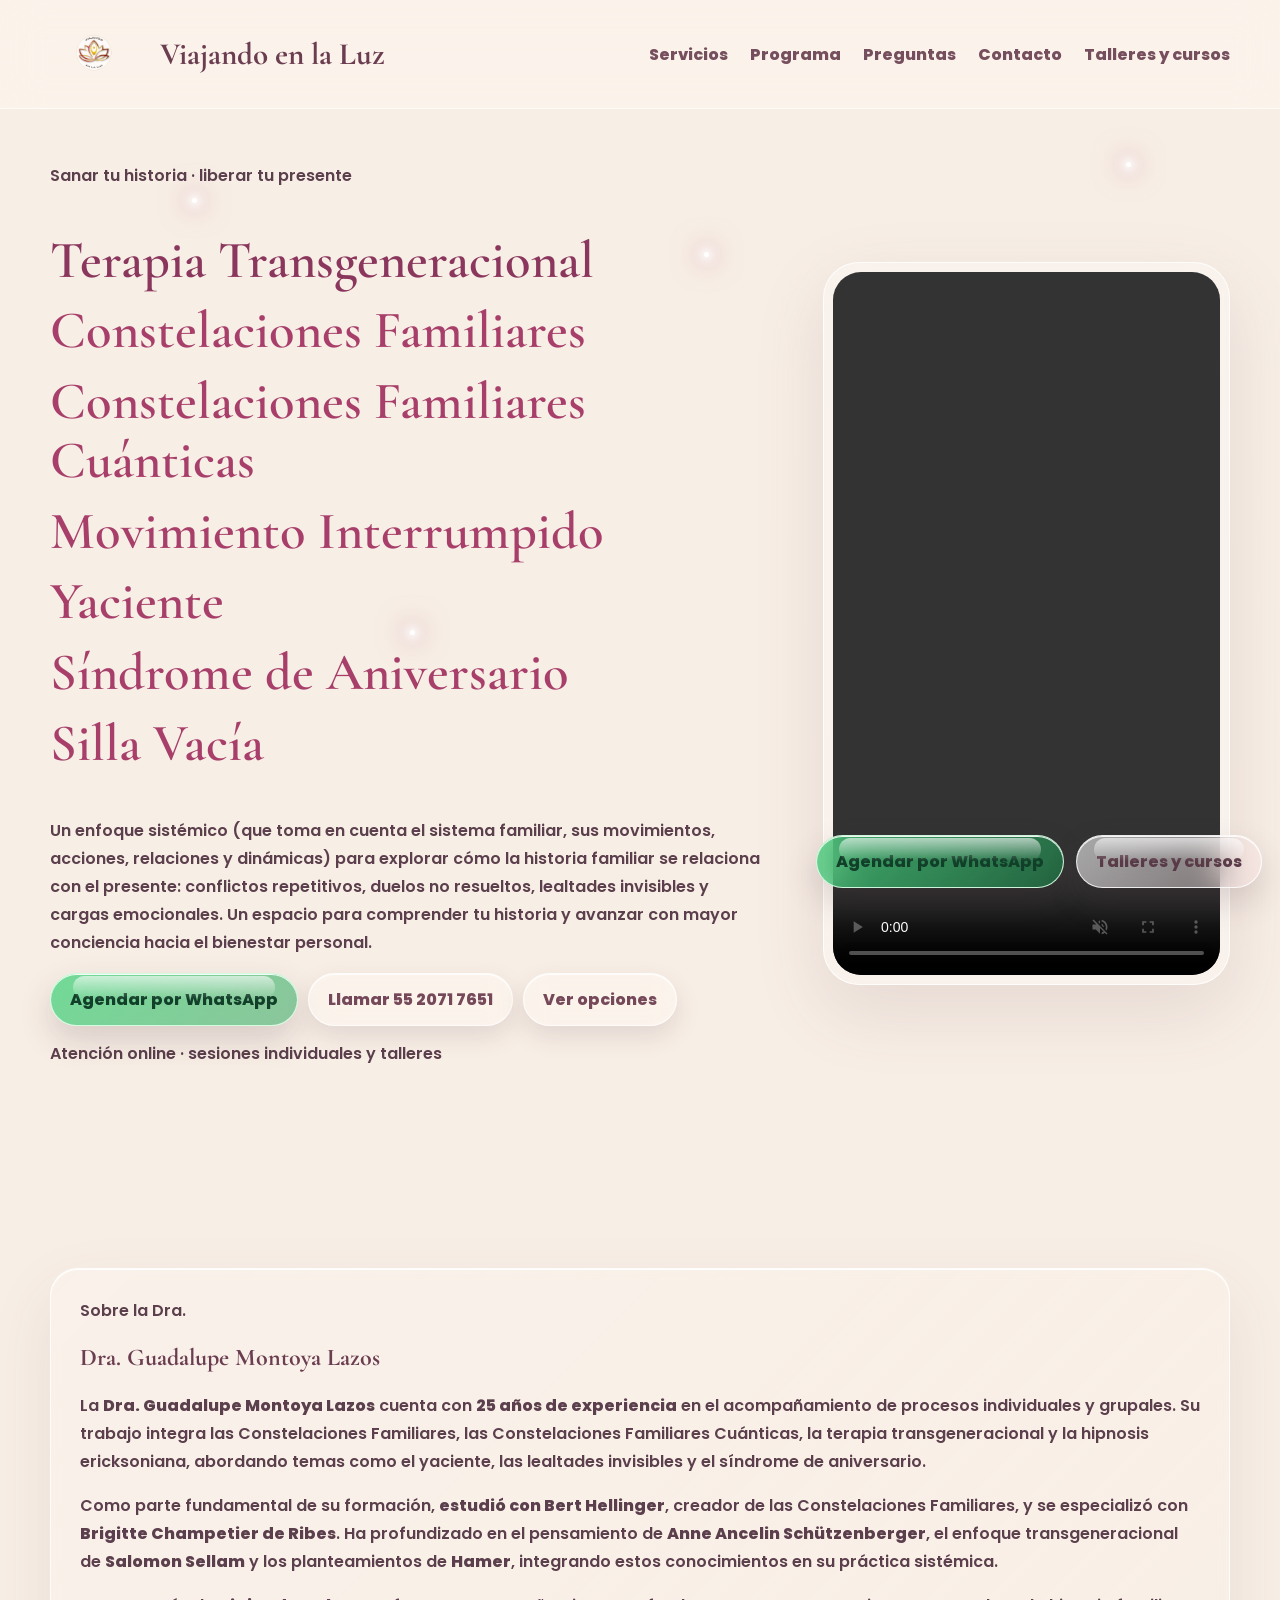
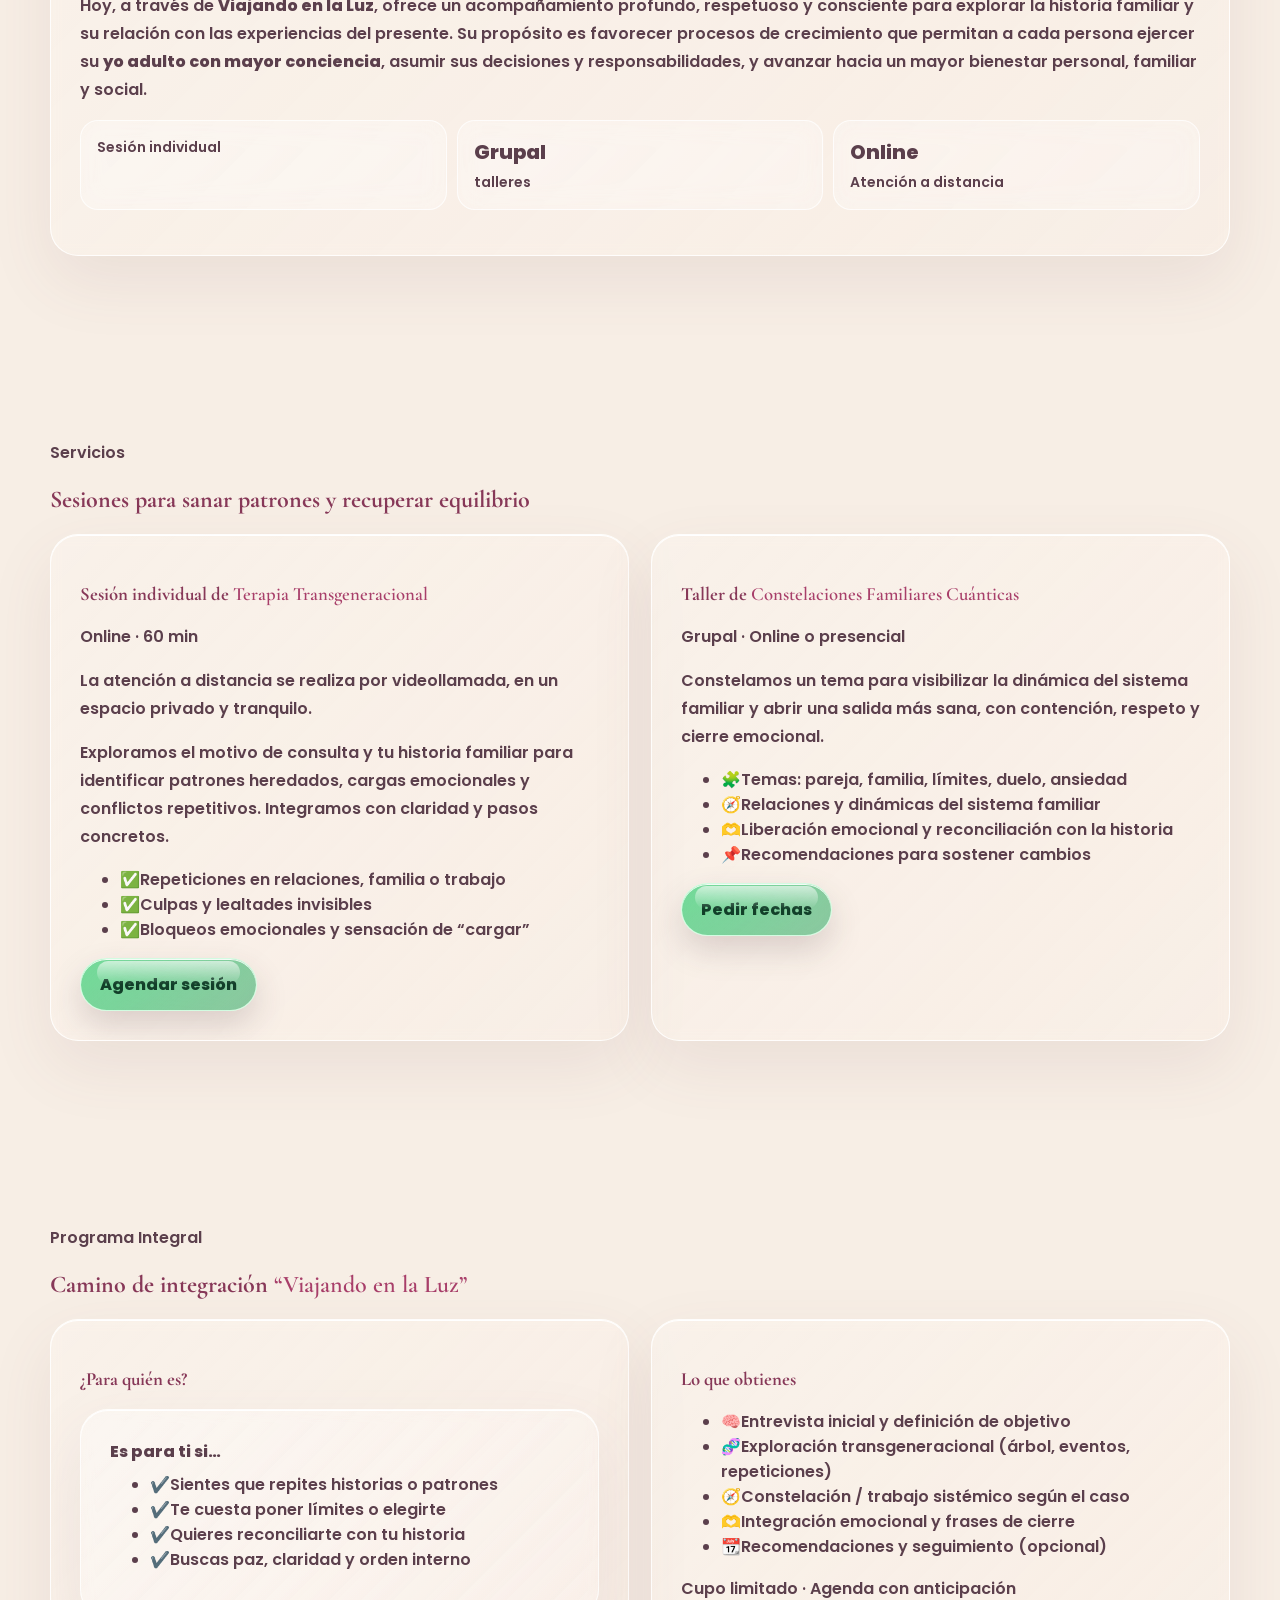
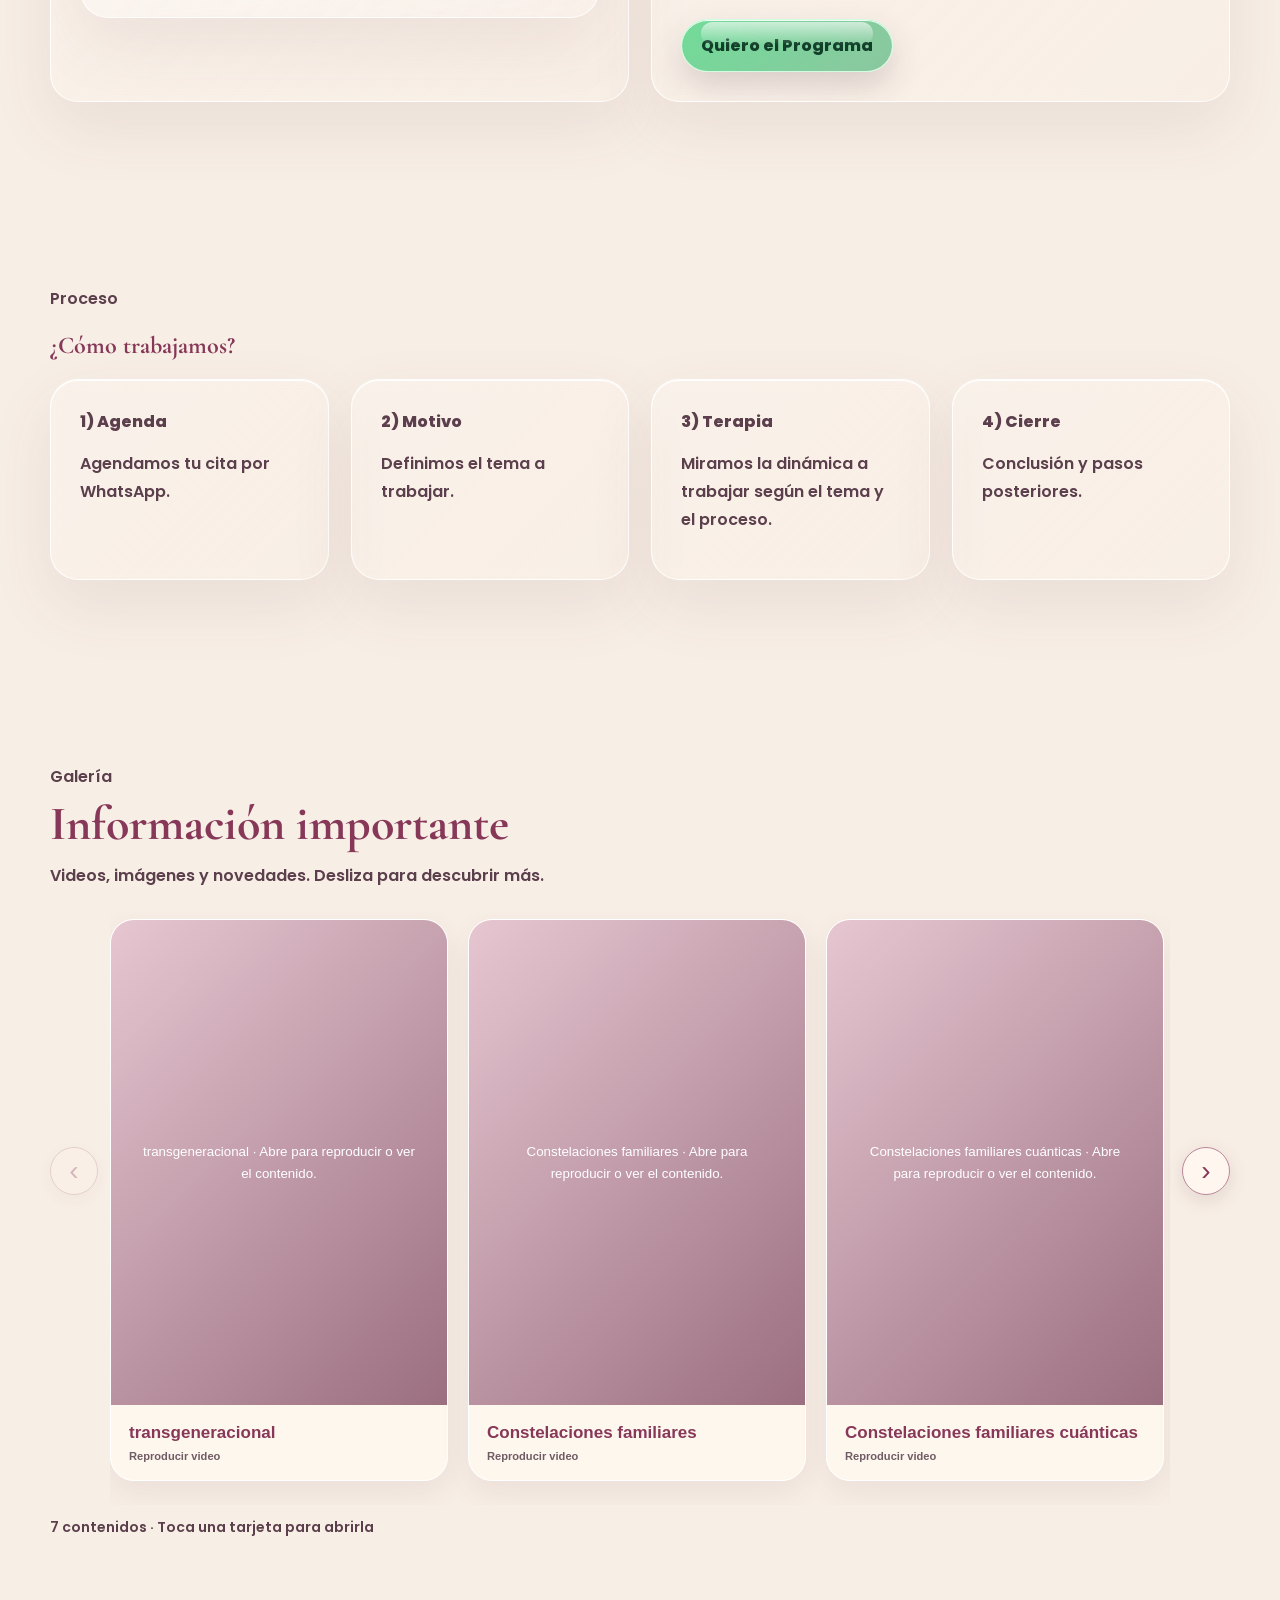
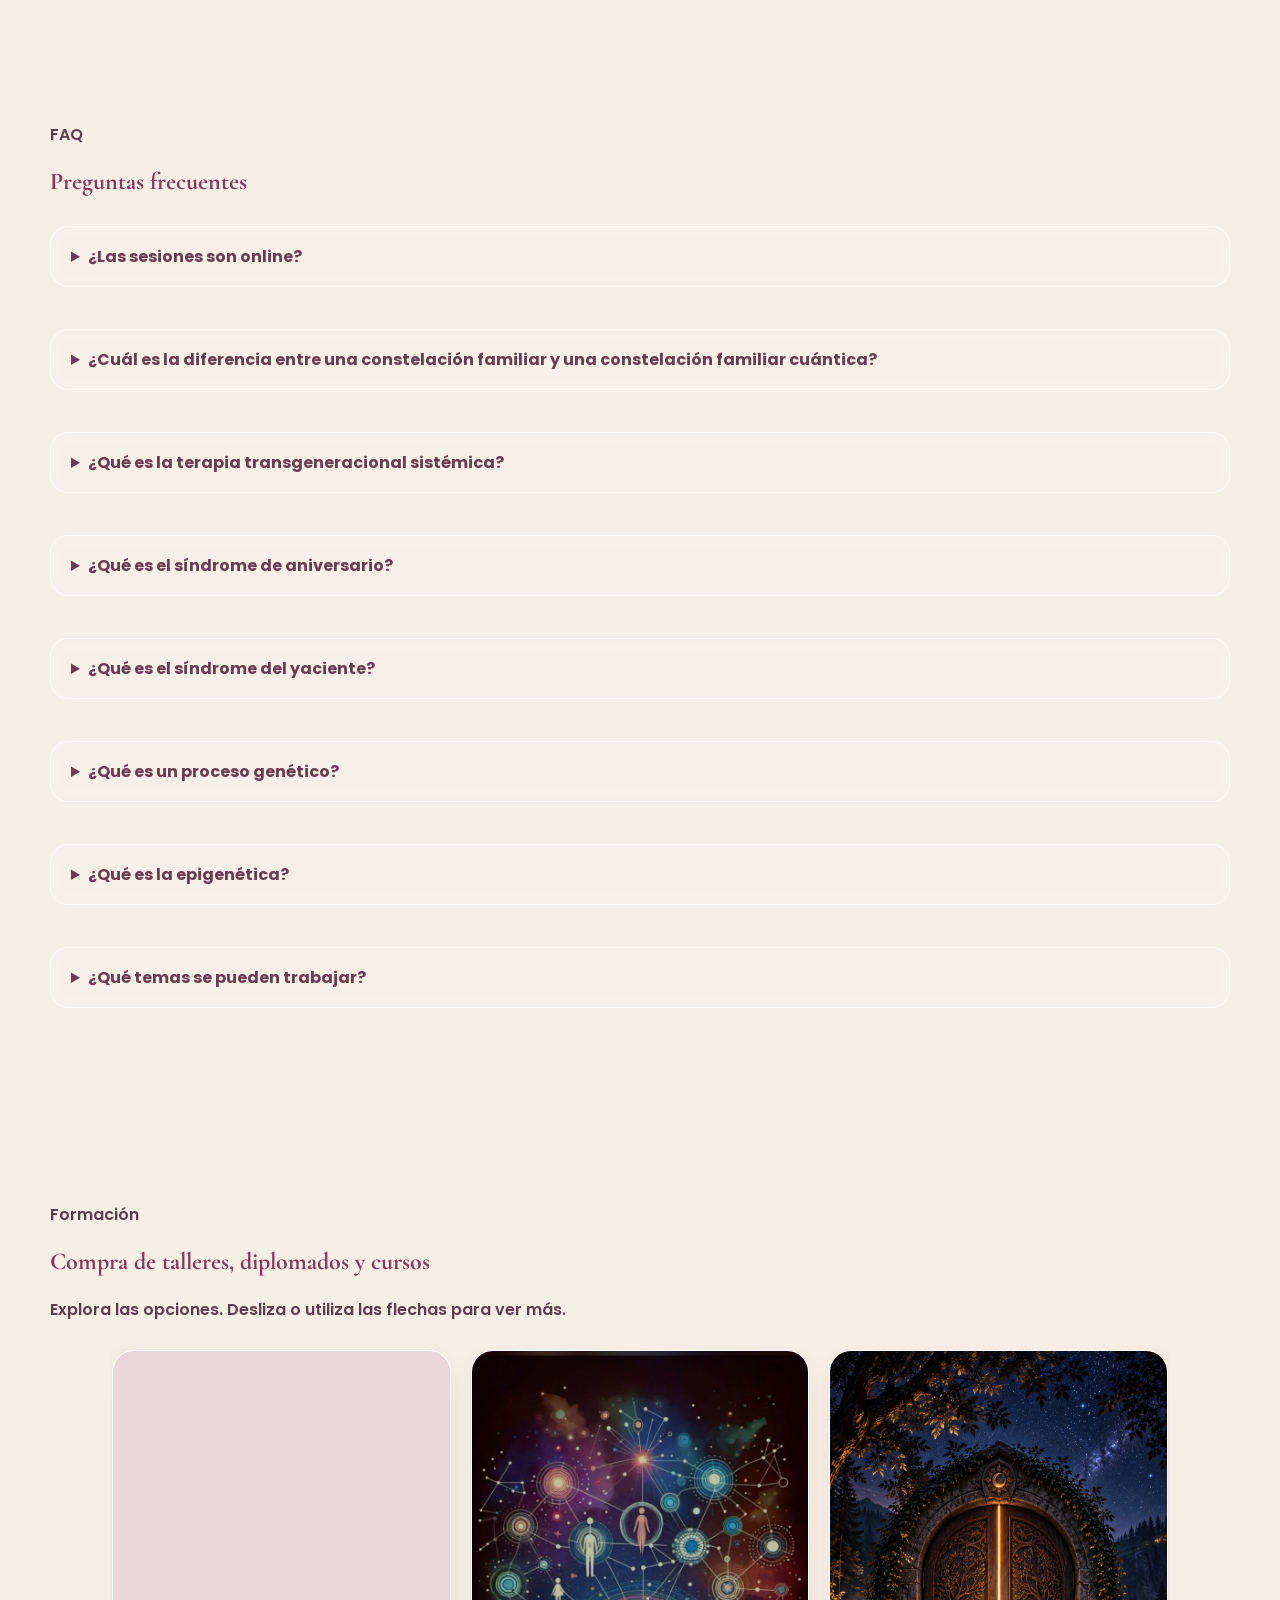
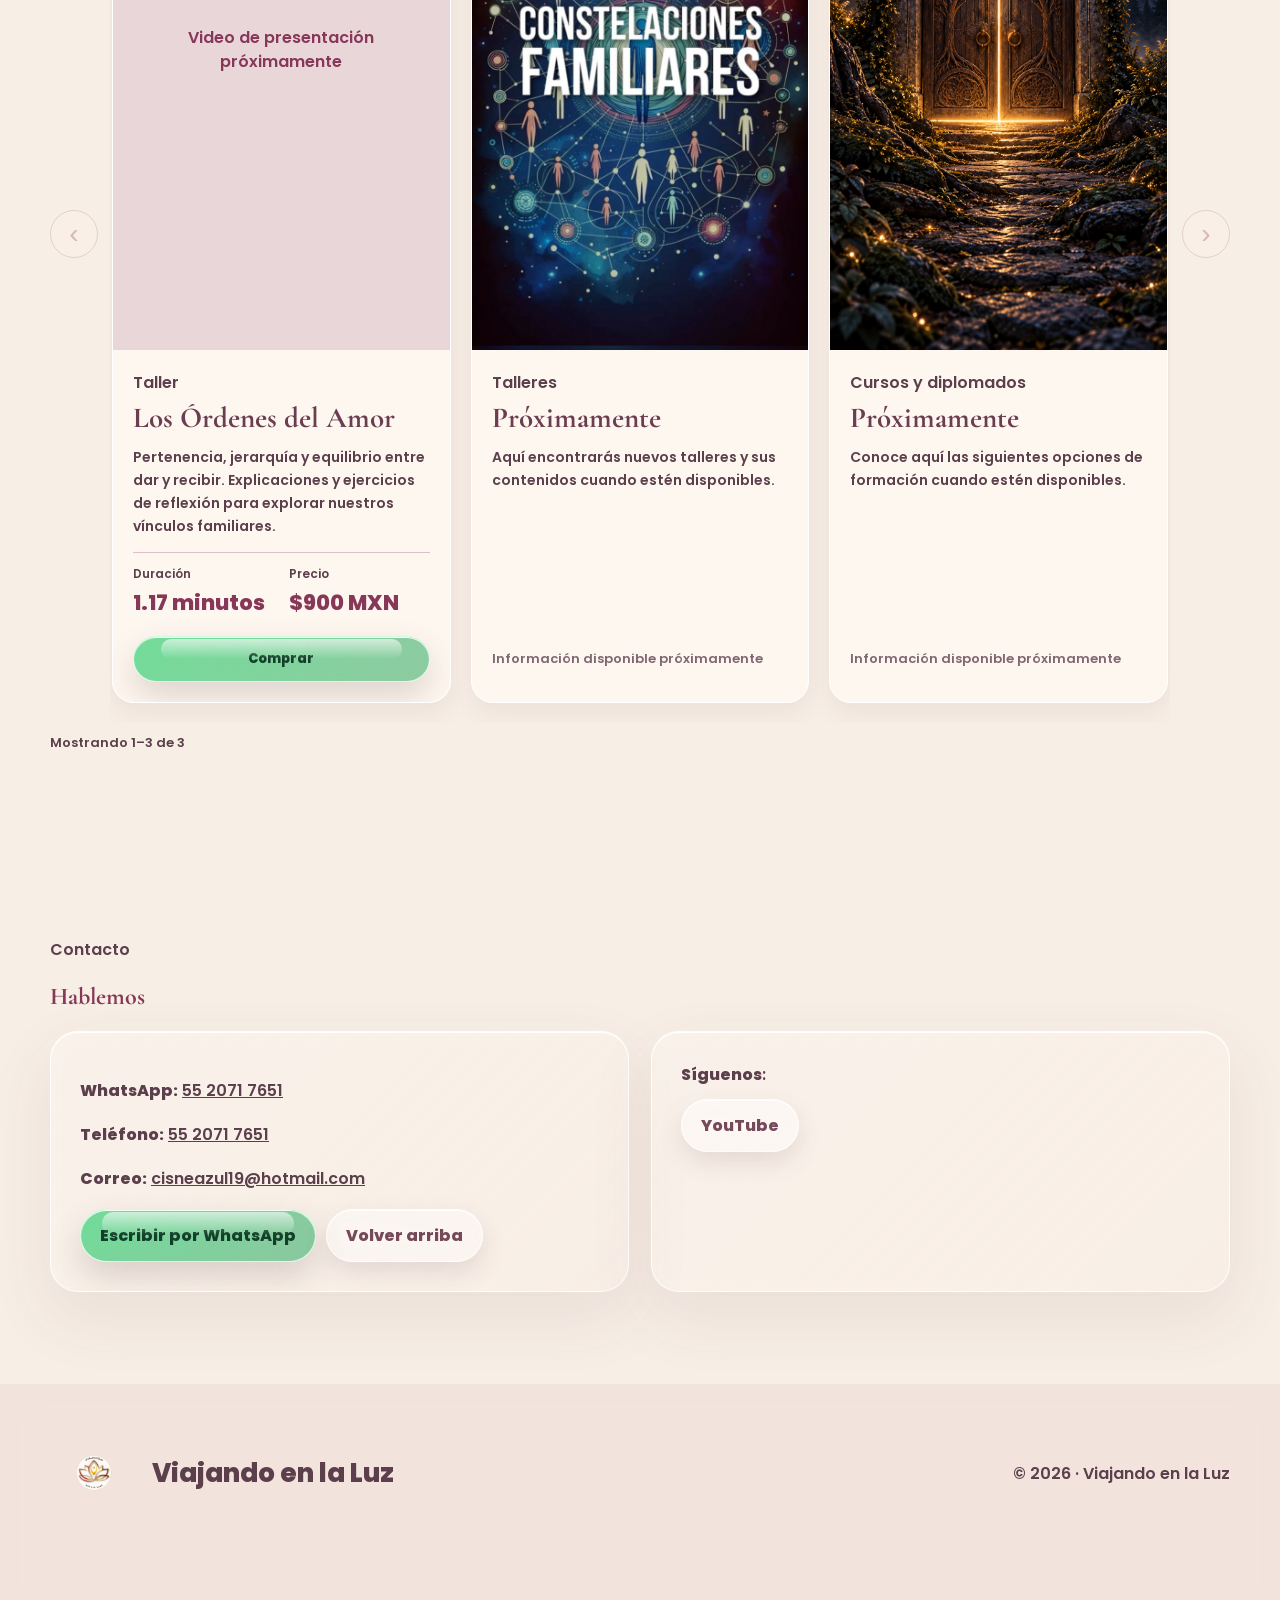
==== commit 7d3c2ba4: "tiempo" ====
--- a/index.html
+++ b/index.html
@@ -1638,7 +1638,7 @@
 
       descripcion: 'Pertenencia, jerarquía y equilibrio entre dar y recibir. Explicaciones y ejercicios de reflexión para explorar nuestros vínculos familiares.',
 
-      video: 'videopromocinaoordenes.mp4', duracion: '1.25 minutos', precio: '$900 MXN'
+      video: 'videopromocinaoordenes.mp4', duracion: '1.17 minutos', precio: '$900 MXN'
 
     },
 
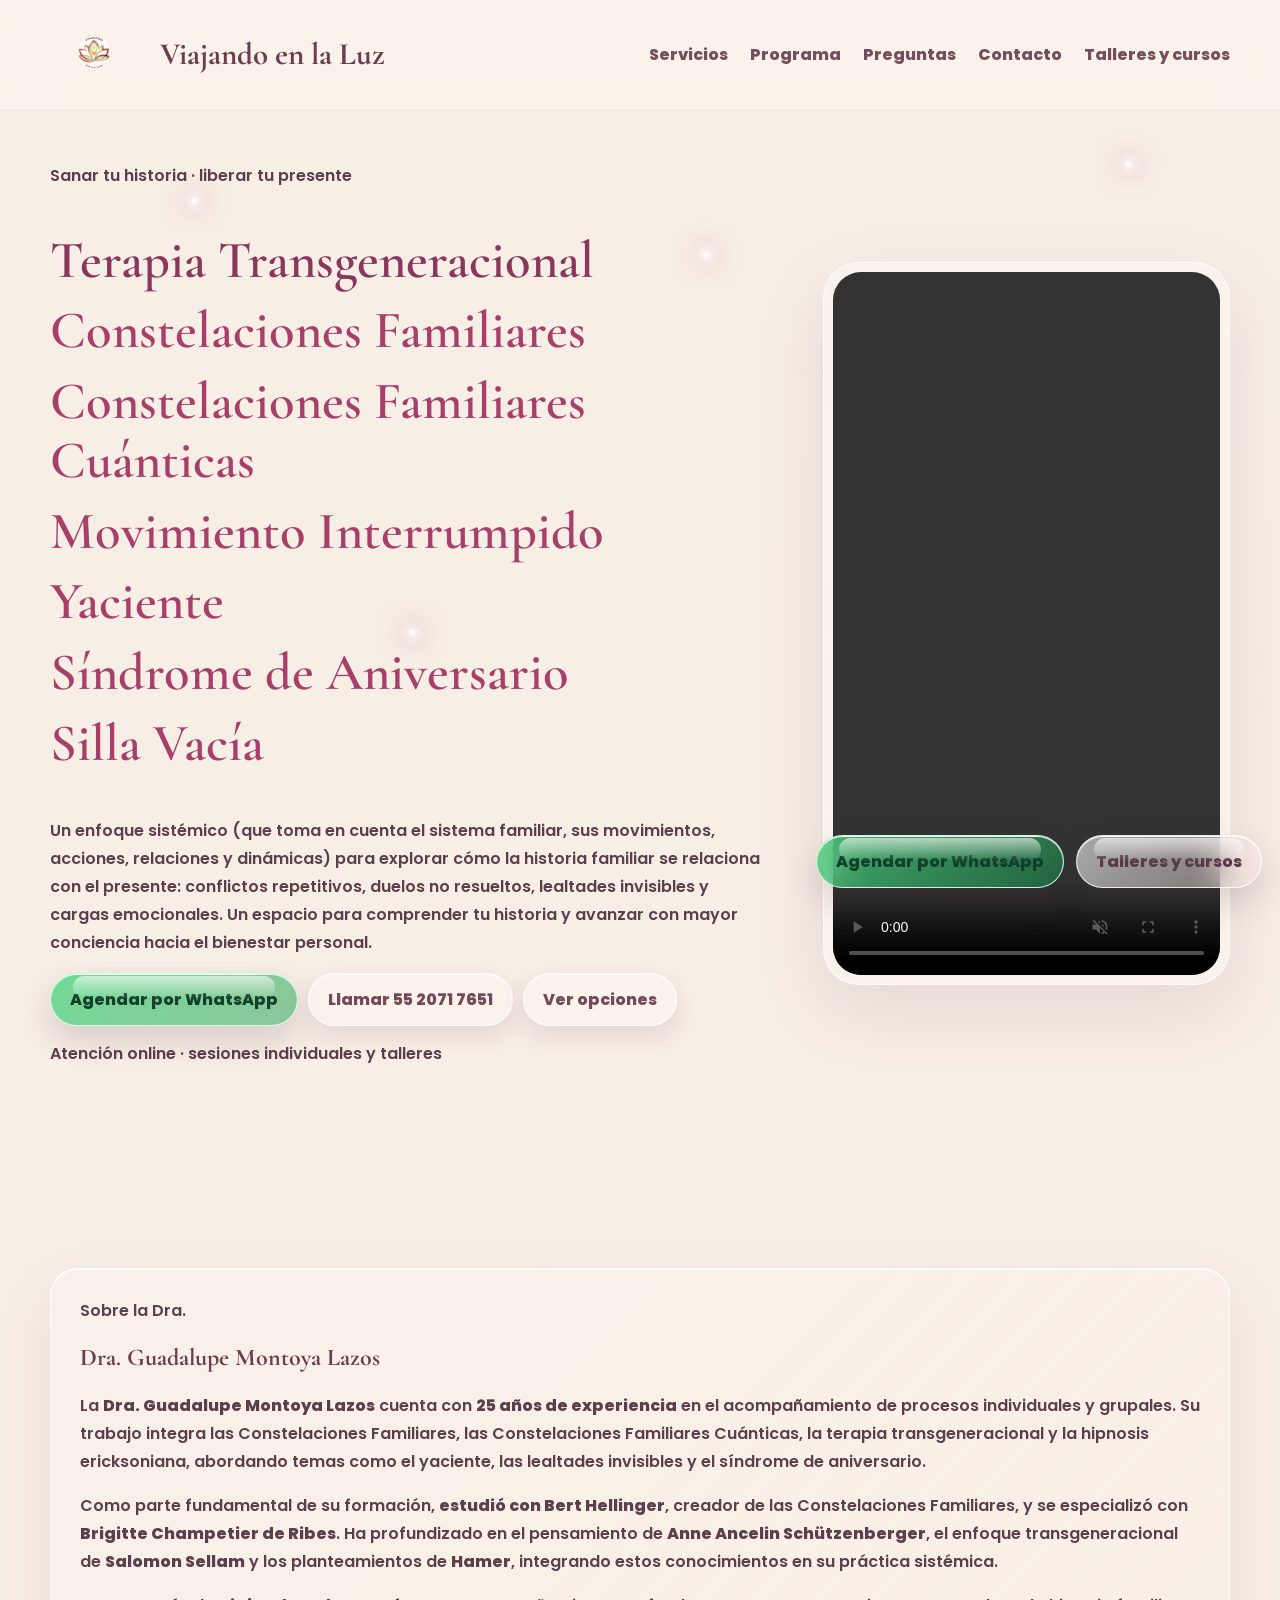
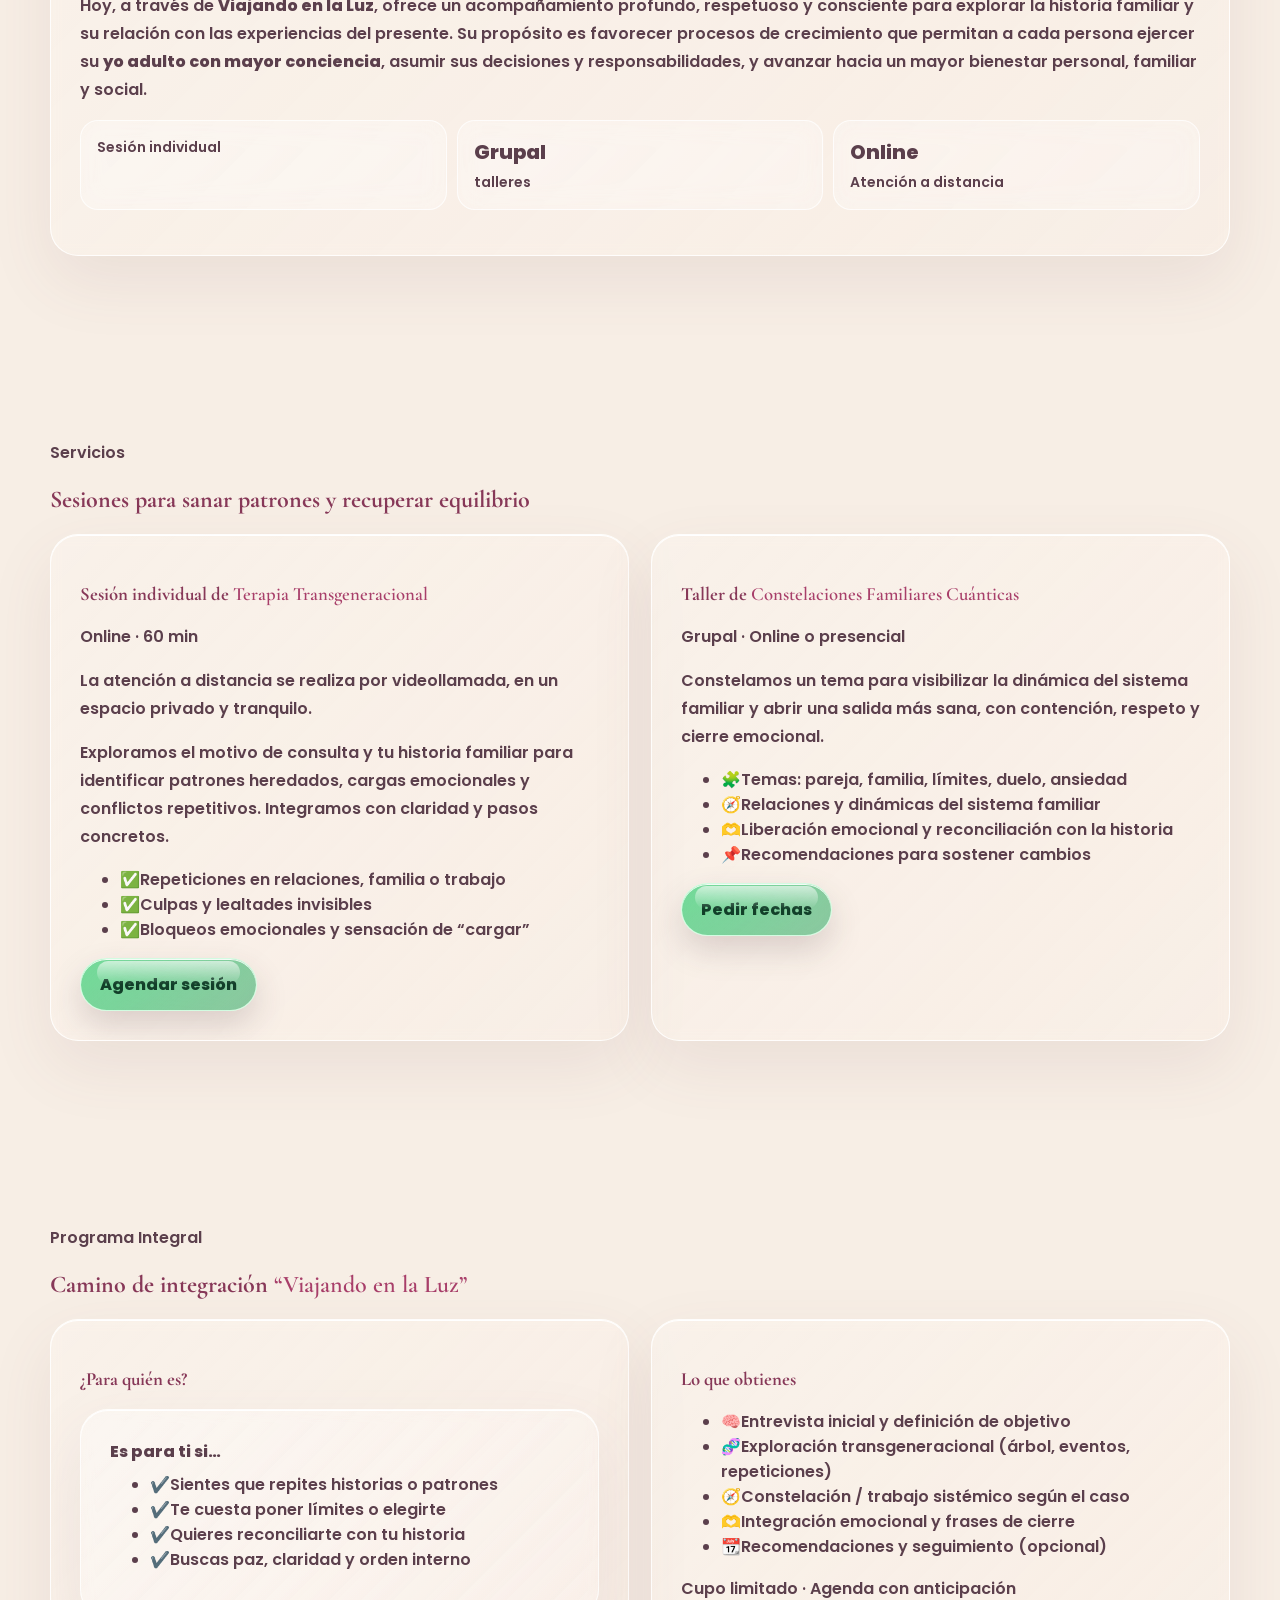
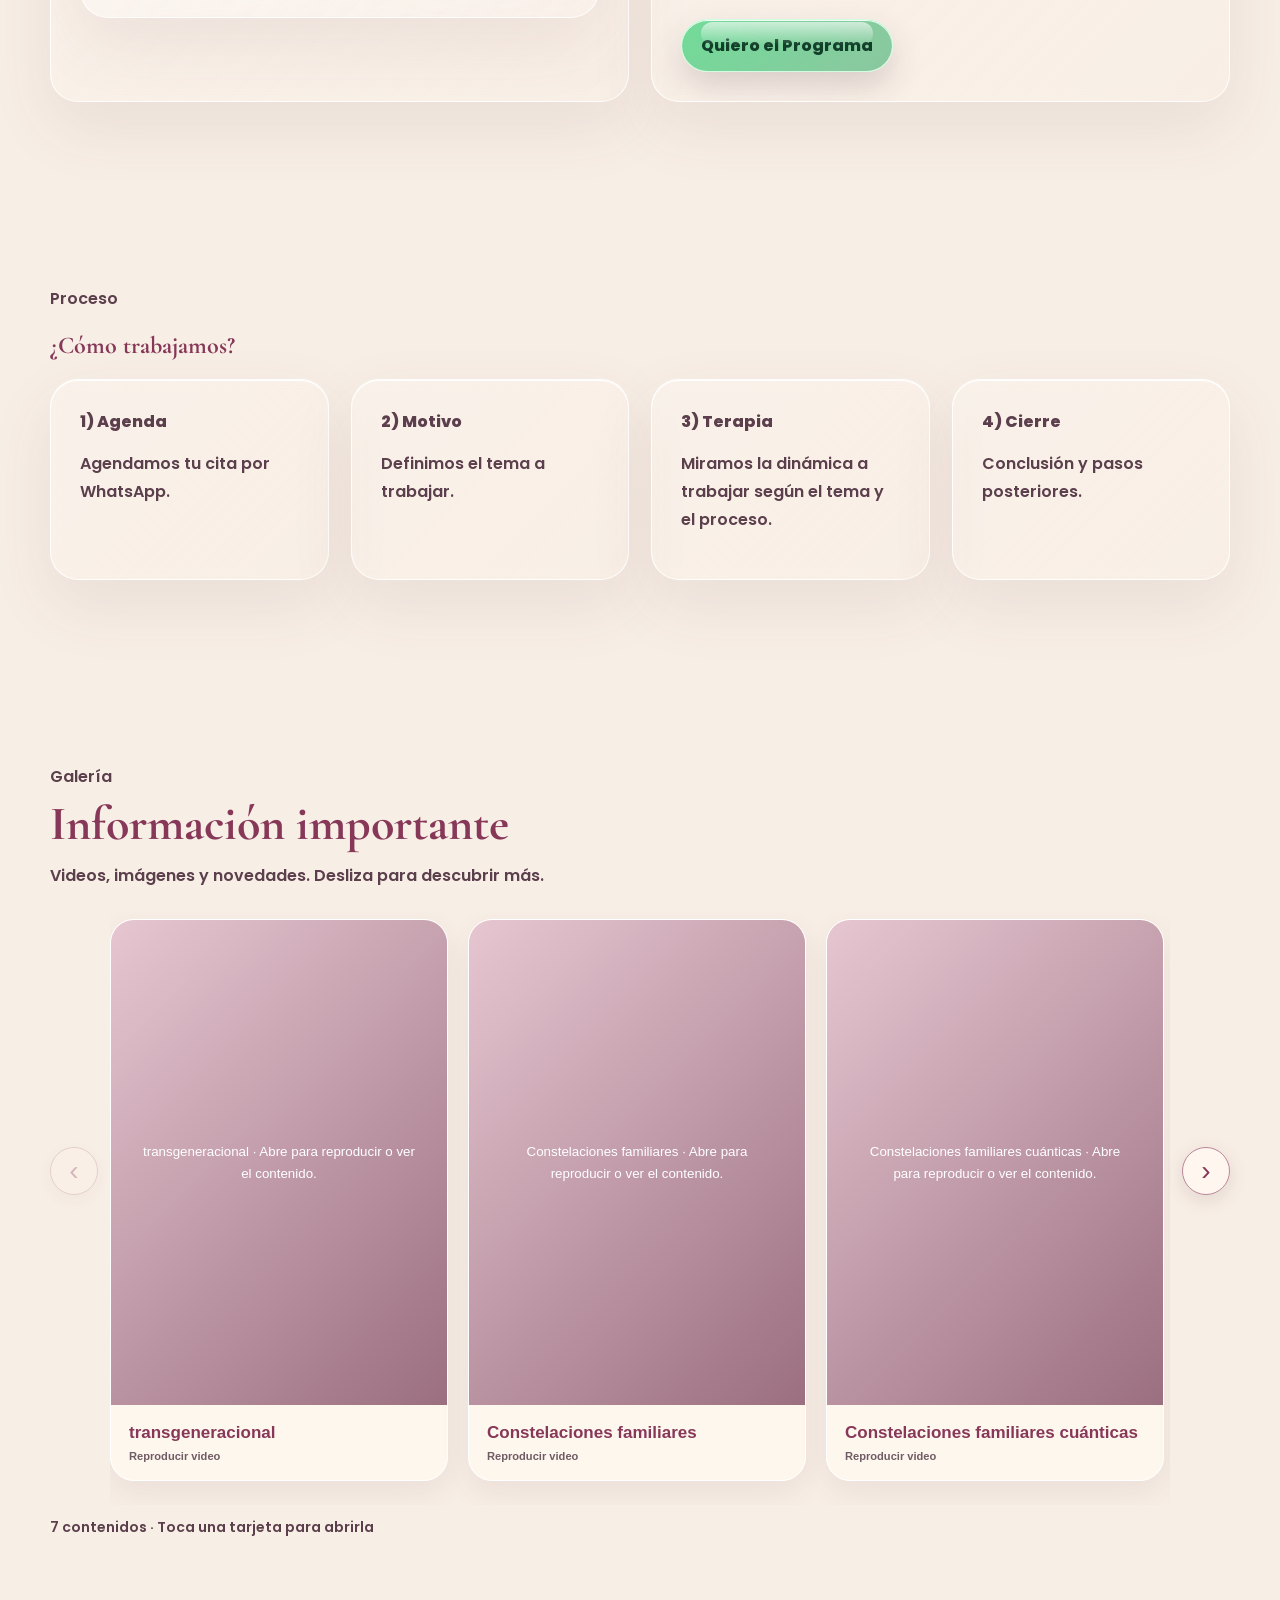
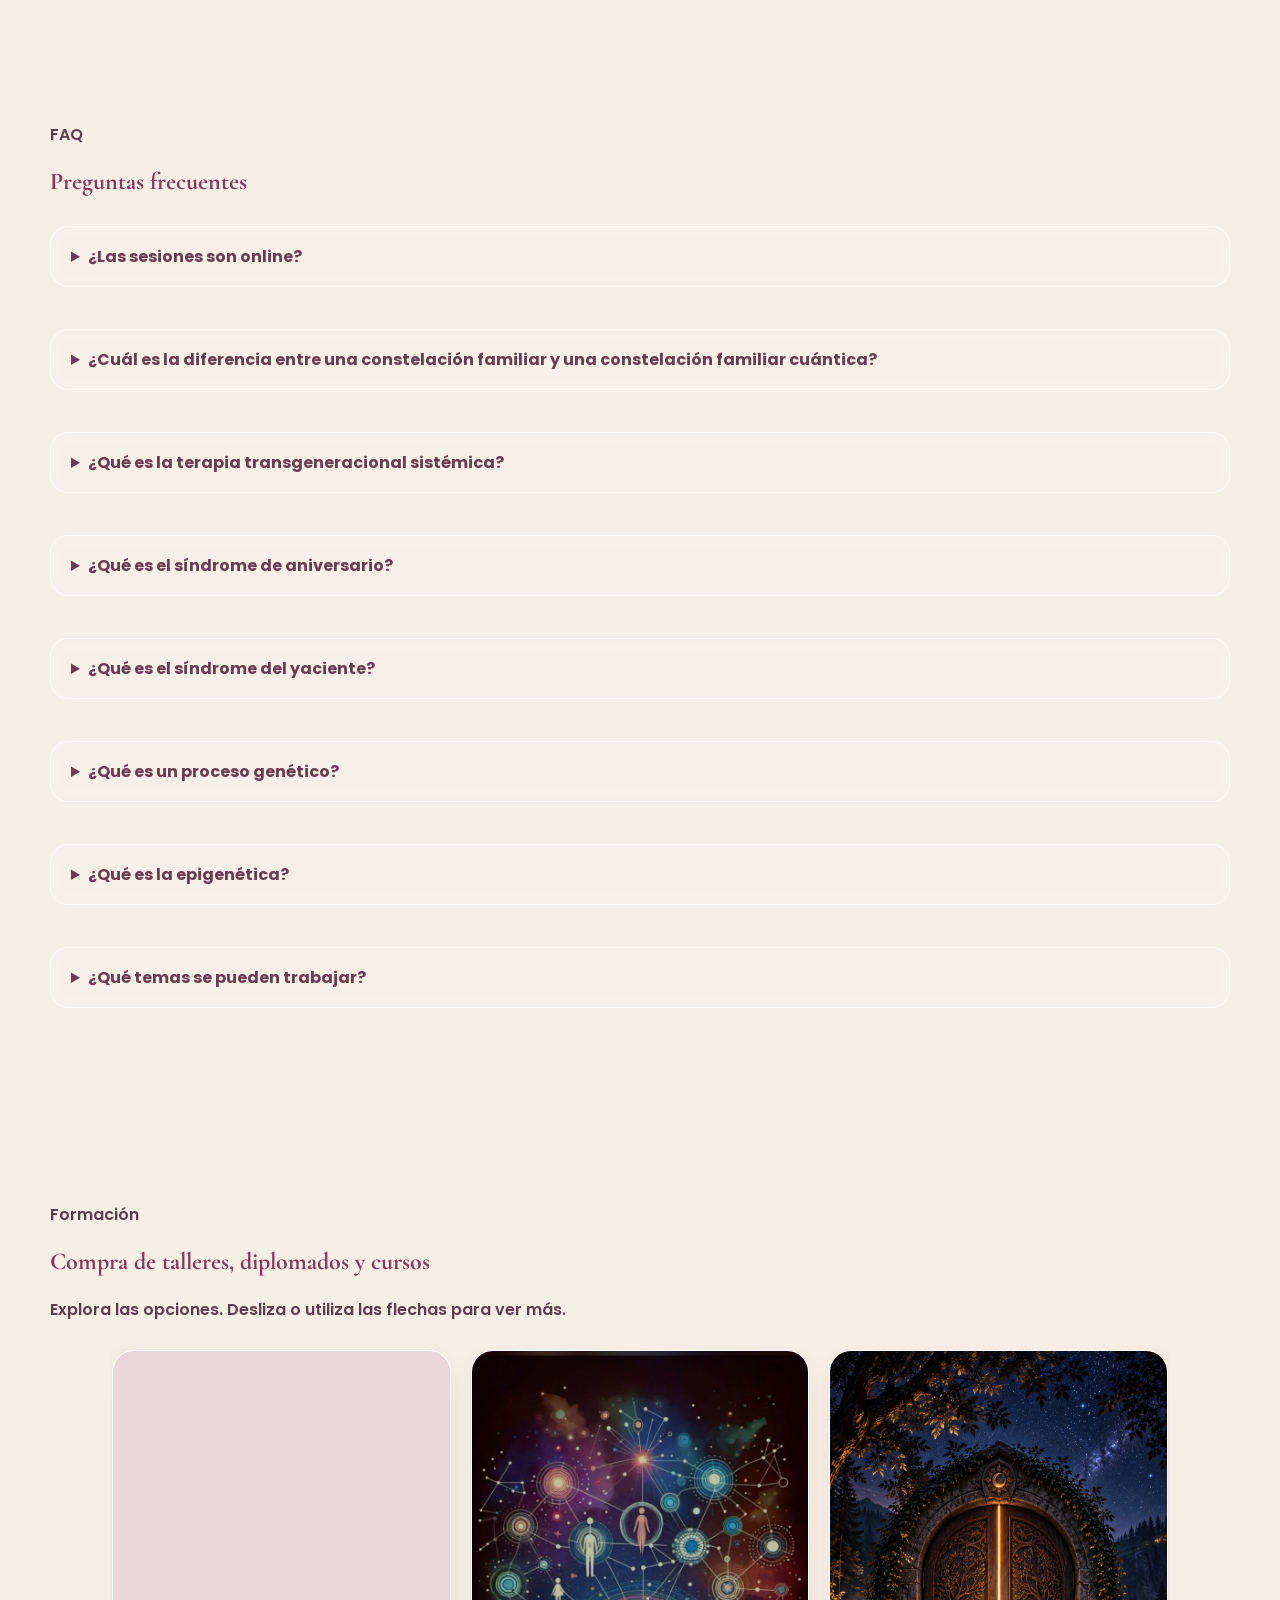
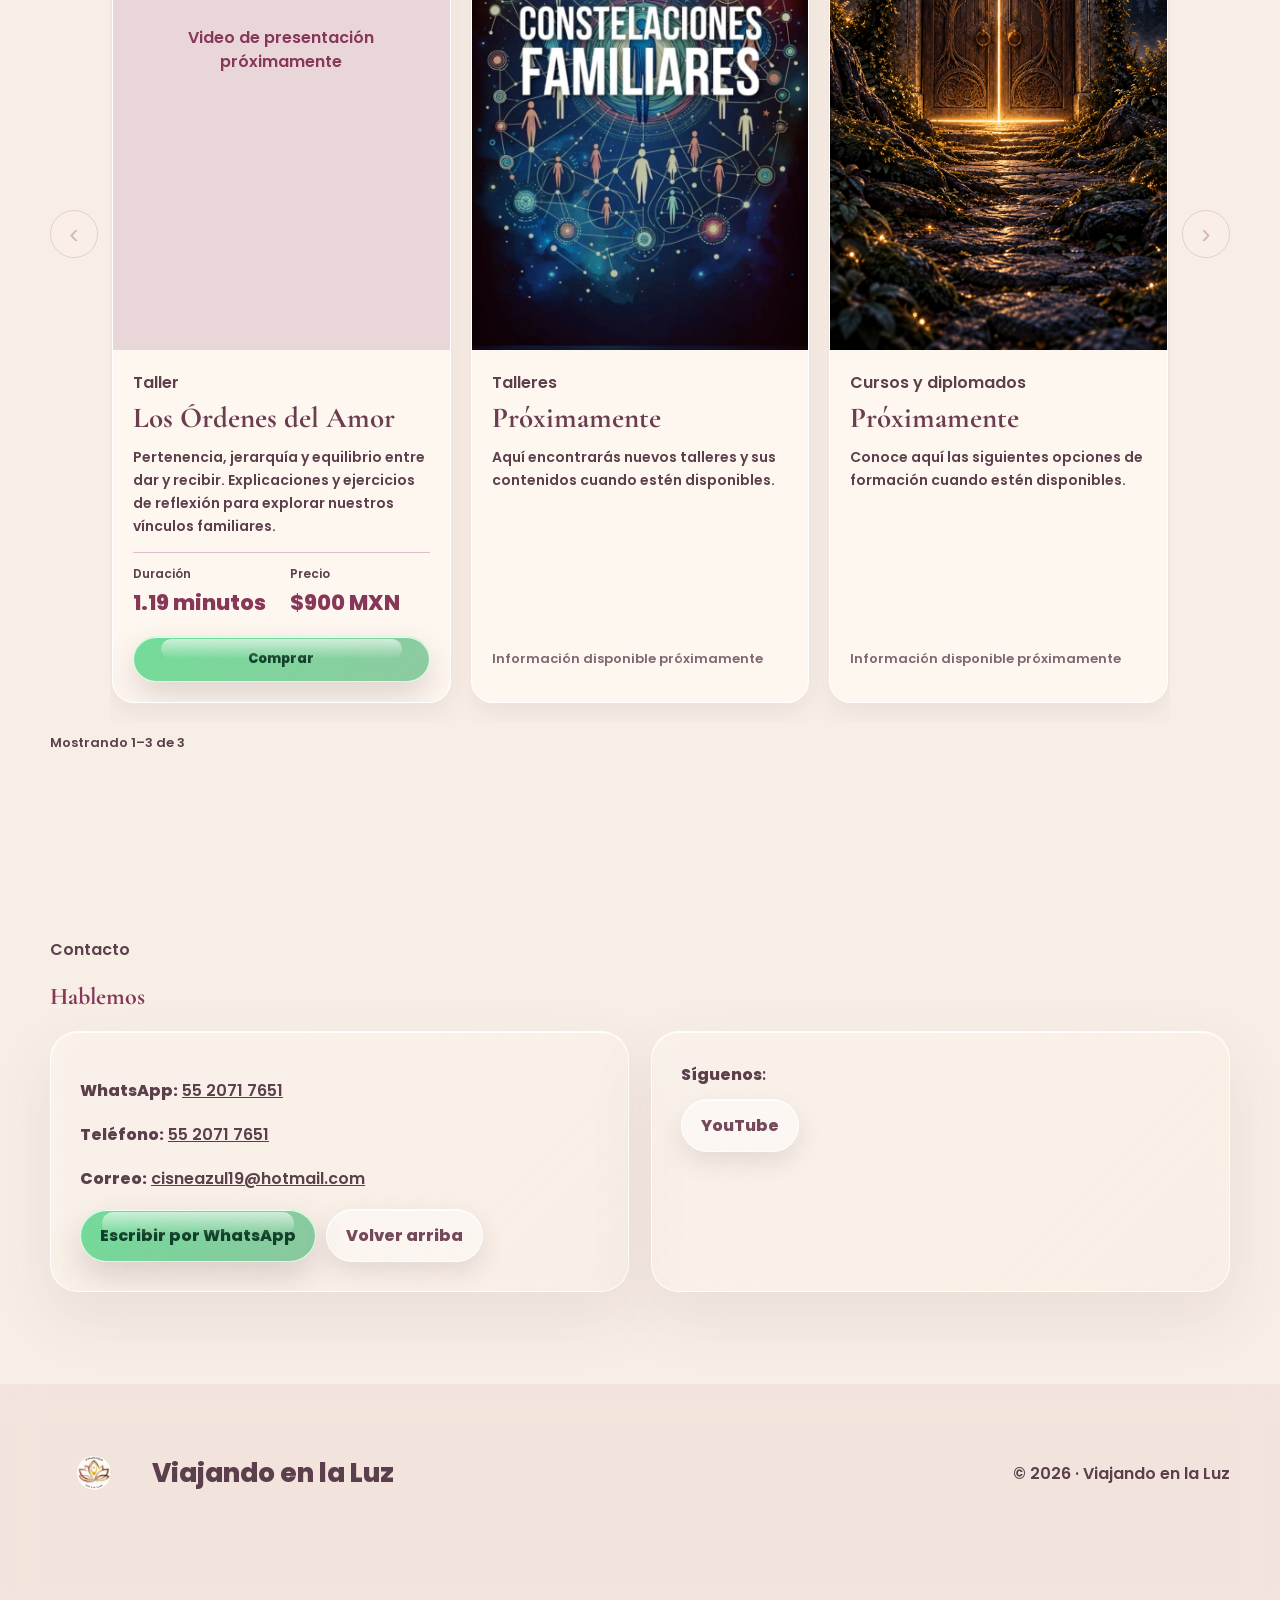
==== commit c3849532: "hora" ====
--- a/index.html
+++ b/index.html
@@ -1638,7 +1638,7 @@
 
       descripcion: 'Pertenencia, jerarquía y equilibrio entre dar y recibir. Explicaciones y ejercicios de reflexión para explorar nuestros vínculos familiares.',
 
-      video: 'videopromocinaoordenes.mp4', duracion: '1.17 minutos', precio: '$900 MXN'
+      video: 'videopromocinaoordenes.mp4', duracion: '1.19 minutos', precio: '$900 MXN'
 
     },
 
